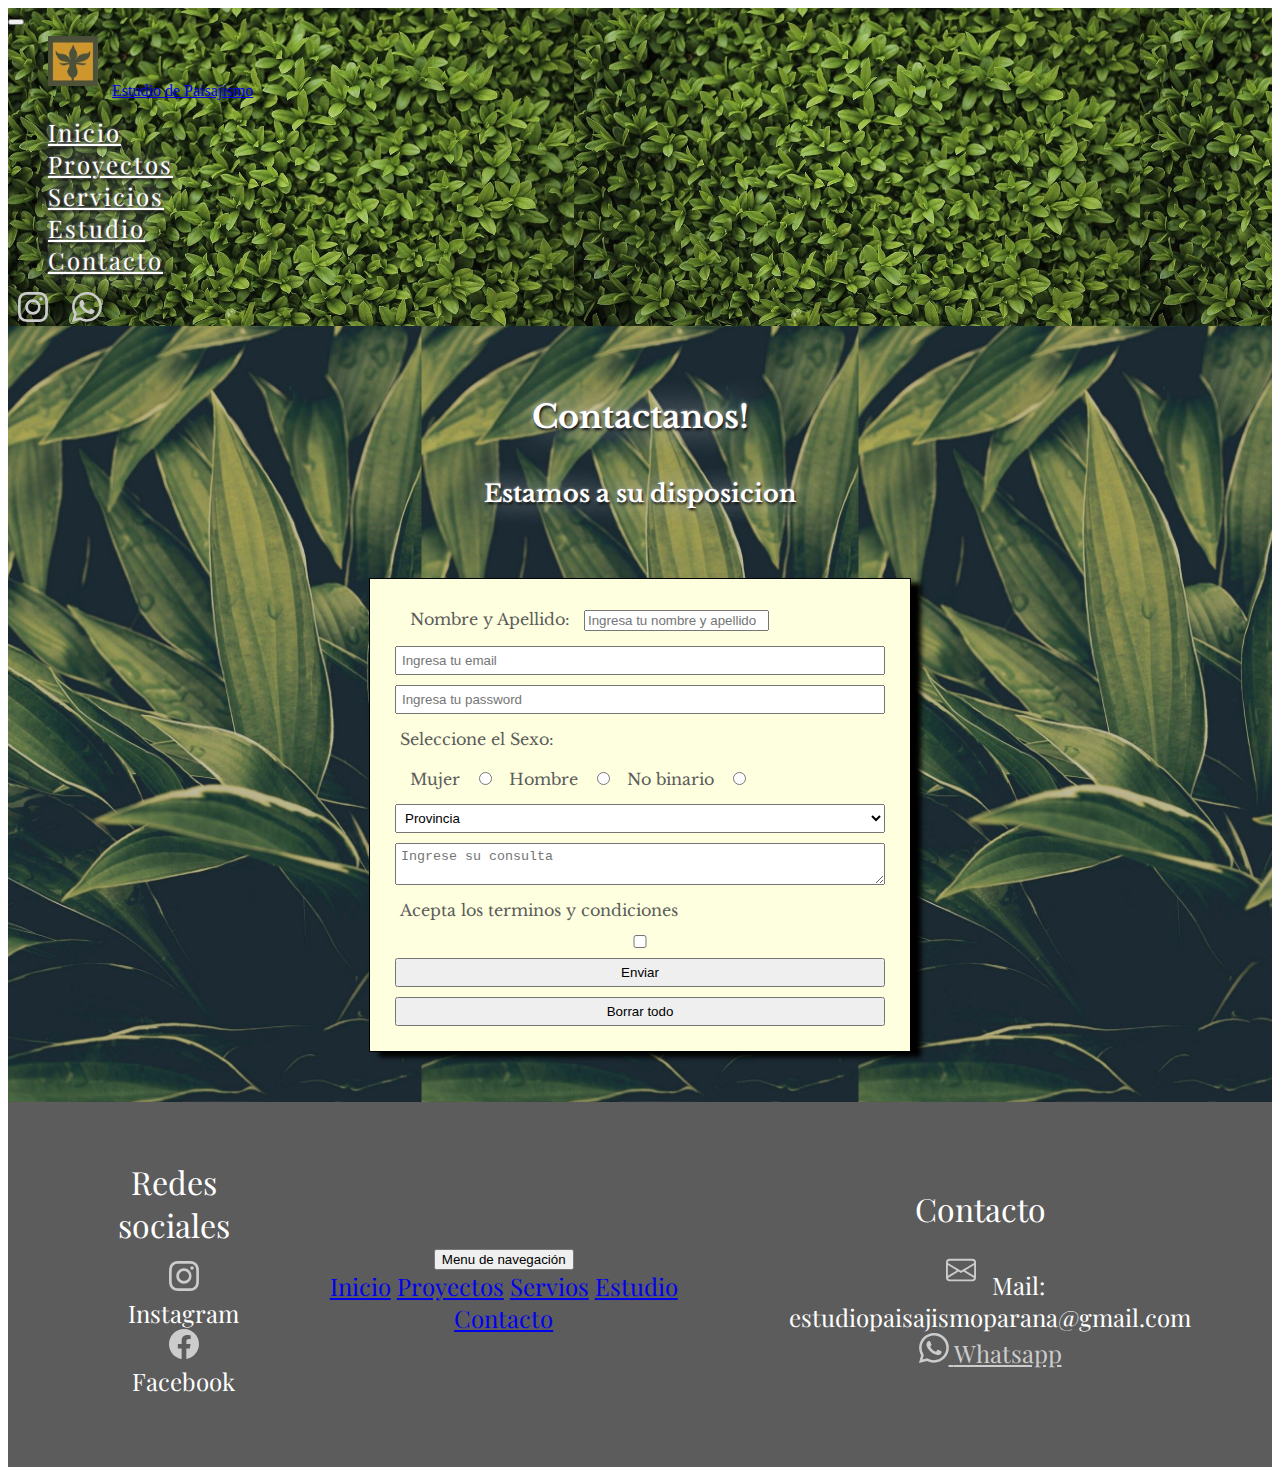
==== Pages/contacto.html @ d5d55189 "Detalles" ====
<!DOCTYPE html>
<html>
  <head>
     <!-- Required meta tags -->
      <meta charset="utf-8">
      <meta name="viewport" content="width=device-width, initial-scale=1, shrink-to-fit=no">
        <title>Estudio de Paisajismo</title>
		<link rel="shortcut icon" href="../img/favicon.ico" type="image/x-icon">
		<link rel="icon" href="../img/favicon.ico" type="image/x-icon">
		<!-- Bootstrap CSS -->
      <link href="https://cdn.jsdelivr.net/npm/bootstrap@5.0.1/dist/css/bootstrap.min.css" rel="stylesheet" integrity="sha384-+0n0xVW2eSR5OomGNYDnhzAbDsOXxcvSN1TPprVMTNDbiYZCxYbOOl7+AMvyTG2x" crossorigin="anonymous">
      <link rel="stylesheet" type="text/css" href="../scss/style.css">
      <link rel="preconnect" href="https://fonts.gstatic.com">
      <link href="https://fonts.googleapis.com/css2?family=Libre+Baskerville&family=Merriweather:wght@300&family=Playfair+Display&display=swap" rel="stylesheet">
      <link href="https://fonts.googleapis.com/css2?family=Playfair+Display:ital@1&display=swap" rel="stylesheet">
      <link href="https://fonts.googleapis.com/css2?family=Bitter:wght@300&display=swap" rel="stylesheet">
  </head>
  <body>
	<div class="conteiner-fluid px-0 alma">
		<div class="d-flex flex-wrap">
			<div class="col-12">
				<nav class="navbar navbar-expand-lg navbar-dark bg-light" id="navbar">
					<button class="navbar-toggler" type="button" data-bs-toggle="collapse" data-bs-target="#navbarTogglerDemo01" aria-controls="navbarTogglerDemo01" aria-expanded="false" aria-label="Toggle navigation">
					<span class="navbar-toggler-icon"></span>
					</button>
					<div class="collapse navbar-collapse" id="navbarTogglerDemo01">
						<a href="../index.html"><img src="../img/logos2.jpg" width="50" height="50" alt="" loading="lazy" alt="Logo" id="logo"></a>
						<a class="navbar-brand" href="../index.html" id="letra" >Estudio de Paisajismo</a>
						<ul class="navbar-nav mx-md-auto">
						<li class="nav-item active">
							<a class="nav-link letras" href="../index.html">Inicio <span class="sr-only"></span></a>
						</li>
						<li class="nav-item">
							<a class="nav-link letras" href="proyectos.html">Proyectos</a>
						</li>
						<li class="nav-item">
							<a class="nav-link letras" href="servicios.html">Servicios</a>
						</li>
						<li class="nav-item">
							<a class="nav-link letras" href="estudio.html">Estudio</a>
						</li>
						<li class="nav-item">
							<a class="nav-link letras" href="contacto.html">Contacto</a>
						</li>
						</ul>
						<a href="https://www.instagram.com/estudio_de_paisajismo/" class="ico">
							<svg xmlns="http://www.w3.org/2000/svg" width="30" height="30" fill="currentColor" class="bi bi-instagram" viewBox="0 0 16 16">
							<path d="M8 0C5.829 0 5.556.01 4.703.048 3.85.088 3.269.222 2.76.42a3.917 3.917 0 0 0-1.417.923A3.927 3.927 0 0 0 .42 2.76C.222 3.268.087 3.85.048 4.7.01 5.555 0 5.827 0 8.001c0 2.172.01 2.444.048 3.297.04.852.174 1.433.372 1.942.205.526.478.972.923 1.417.444.445.89.719 1.416.923.51.198 1.09.333 1.942.372C5.555 15.99 5.827 16 8 16s2.444-.01 3.298-.048c.851-.04 1.434-.174 1.943-.372a3.916 3.916 0 0 0 1.416-.923c.445-.445.718-.891.923-1.417.197-.509.332-1.09.372-1.942C15.99 10.445 16 10.173 16 8s-.01-2.445-.048-3.299c-.04-.851-.175-1.433-.372-1.941a3.926 3.926 0 0 0-.923-1.417A3.911 3.911 0 0 0 13.24.42c-.51-.198-1.092-.333-1.943-.372C10.443.01 10.172 0 7.998 0h.003zm-.717 1.442h.718c2.136 0 2.389.007 3.232.046.78.035 1.204.166 1.486.275.373.145.64.319.92.599.28.28.453.546.598.92.11.281.24.705.275 1.485.039.843.047 1.096.047 3.231s-.008 2.389-.047 3.232c-.035.78-.166 1.203-.275 1.485a2.47 2.47 0 0 1-.599.919c-.28.28-.546.453-.92.598-.28.11-.704.24-1.485.276-.843.038-1.096.047-3.232.047s-2.39-.009-3.233-.047c-.78-.036-1.203-.166-1.485-.276a2.478 2.478 0 0 1-.92-.598 2.48 2.48 0 0 1-.6-.92c-.109-.281-.24-.705-.275-1.485-.038-.843-.046-1.096-.046-3.233 0-2.136.008-2.388.046-3.231.036-.78.166-1.204.276-1.486.145-.373.319-.64.599-.92.28-.28.546-.453.92-.598.282-.11.705-.24 1.485-.276.738-.034 1.024-.044 2.515-.045v.002zm4.988 1.328a.96.96 0 1 0 0 1.92.96.96 0 0 0 0-1.92zm-4.27 1.122a4.109 4.109 0 1 0 0 8.217 4.109 4.109 0 0 0 0-8.217zm0 1.441a2.667 2.667 0 1 1 0 5.334 2.667 2.667 0 0 1 0-5.334z"/>
							</svg></a>
						<a href="https://api.whatsapp.com/send?phone=543434051445" class="ico">
							<svg xmlns="http://www.w3.org/2000/svg" width="30" height="30" fill="currentColor" class="bi bi-whatsapp" viewBox="0 0 16 16">
							<path d="M13.601 2.326A7.854 7.854 0 0 0 7.994 0C3.627 0 .068 3.558.064 7.926c0 1.399.366 2.76 1.057 3.965L0 16l4.204-1.102a7.933 7.933 0 0 0 3.79.965h.004c4.368 0 7.926-3.558 7.93-7.93A7.898 7.898 0 0 0 13.6 2.326zM7.994 14.521a6.573 6.573 0 0 1-3.356-.92l-.24-.144-2.494.654.666-2.433-.156-.251a6.56 6.56 0 0 1-1.007-3.505c0-3.626 2.957-6.584 6.591-6.584a6.56 6.56 0 0 1 4.66 1.931 6.557 6.557 0 0 1 1.928 4.66c-.004 3.639-2.961 6.592-6.592 6.592zm3.615-4.934c-.197-.099-1.17-.578-1.353-.646-.182-.065-.315-.099-.445.099-.133.197-.513.646-.627.775-.114.133-.232.148-.43.05-.197-.1-.836-.308-1.592-.985-.59-.525-.985-1.175-1.103-1.372-.114-.198-.011-.304.088-.403.087-.088.197-.232.296-.346.1-.114.133-.198.198-.33.065-.134.034-.248-.015-.347-.05-.099-.445-1.076-.612-1.47-.16-.389-.323-.335-.445-.34-.114-.007-.247-.007-.38-.007a.729.729 0 0 0-.529.247c-.182.198-.691.677-.691 1.654 0 .977.71 1.916.81 2.049.098.133 1.394 2.132 3.383 2.992.47.205.84.326 1.129.418.475.152.904.129 1.246.08.38-.058 1.171-.48 1.338-.943.164-.464.164-.86.114-.943-.049-.084-.182-.133-.38-.232z"/>
							</svg></a>
					</div>
				</nav>
			</div>
		</div>
	</div>
	<div class="conteiner alma">
		<div class="d-flex flex-wrap">
			<div class="col">
				<section>
					<div class="contact">
						<h1 class="contact__title">Contactanos!</h1>
							<h2 class="contact__title">Estamos a su disposicion</h2>
							<div class="contact__cuadro">
								<form method="POST" class="contact__formulario">
									<div class="contac__formulario--space">
										<label class="contact__formulario--position">Nombre y Apellido:</label>
										<input type="text" name="nombre" placeholder="Ingresa tu nombre y apellido">
									</div>
									<input class="contac__formulario--space" type="email" name="email" placeholder="Ingresa tu email">
									<input class="contac__formulario--space" type="password" name="password" placeholder="Ingresa tu password">
									<label class="contact__formulario--position">Seleccione el Sexo:</label>
									<div class="contac__formulario--space">
										<label class="contact__formulario--position">Mujer</label>
										<input type="radio" name="sexo" value="Mujer">
										<label class="contact__formulario--position">Hombre</label>
										<input type="radio" name="sexo" value="Hombre">
										<label class="contact__formulario--position">No binario</label>
										<input type="radio" name="sexo" value="Otre">
									</div>
									<select class="contac__formulario--space">
										<option>Provincia</option>
										<option>Entre Rios</option>
										<option>Santa Fe</option>
										<option>Cordoba</option>
										<option>Buenos Aires</option>
									</select>
									<textarea class="contac__formulario--space" placeholder="Ingrese su consulta"></textarea>
									<label class="contact__formulario--position">Acepta los terminos y condiciones</label>
									<input class="contac__formulario--space" type="checkbox" name="Terminos y condiciones" value="Terminos y condiciones">
									<input class="contac__formulario--space" type="submit" name="sube_form" value="Enviar">
									<input class="contac__formulario--space" type="reset" name="resetear" value="Borrar todo">
								</form>
							</div>
					</div>
						<!-- Pie de pag-->
				</section>
			</div>
		</div>
	</div>
	<div class="conteiner alma">
		<div class="d-flex flex-wrap align-items-end">
			<footer>
			  <div class="footer">
				<div class="footer-columna">
				  <label class="footer-columna-size">Redes sociales</label>
				  <div class="footer-columna">
					<div>
					  <a href="https://www.instagram.com/estudio_de_paisajismo/" class="ico">
					  <svg xmlns="http://www.w3.org/2000/svg" width="30" height="30" fill="currentColor" class="bi bi-instagram" viewBox="0 0 16 16">
						<path d="M8 0C5.829 0 5.556.01 4.703.048 3.85.088 3.269.222 2.76.42a3.917 3.917 0 0 0-1.417.923A3.927 3.927 0 0 0 .42 2.76C.222 3.268.087 3.85.048 4.7.01 5.555 0 5.827 0 8.001c0 2.172.01 2.444.048 3.297.04.852.174 1.433.372 1.942.205.526.478.972.923 1.417.444.445.89.719 1.416.923.51.198 1.09.333 1.942.372C5.555 15.99 5.827 16 8 16s2.444-.01 3.298-.048c.851-.04 1.434-.174 1.943-.372a3.916 3.916 0 0 0 1.416-.923c.445-.445.718-.891.923-1.417.197-.509.332-1.09.372-1.942C15.99 10.445 16 10.173 16 8s-.01-2.445-.048-3.299c-.04-.851-.175-1.433-.372-1.941a3.926 3.926 0 0 0-.923-1.417A3.911 3.911 0 0 0 13.24.42c-.51-.198-1.092-.333-1.943-.372C10.443.01 10.172 0 7.998 0h.003zm-.717 1.442h.718c2.136 0 2.389.007 3.232.046.78.035 1.204.166 1.486.275.373.145.64.319.92.599.28.28.453.546.598.92.11.281.24.705.275 1.485.039.843.047 1.096.047 3.231s-.008 2.389-.047 3.232c-.035.78-.166 1.203-.275 1.485a2.47 2.47 0 0 1-.599.919c-.28.28-.546.453-.92.598-.28.11-.704.24-1.485.276-.843.038-1.096.047-3.232.047s-2.39-.009-3.233-.047c-.78-.036-1.203-.166-1.485-.276a2.478 2.478 0 0 1-.92-.598 2.48 2.48 0 0 1-.6-.92c-.109-.281-.24-.705-.275-1.485-.038-.843-.046-1.096-.046-3.233 0-2.136.008-2.388.046-3.231.036-.78.166-1.204.276-1.486.145-.373.319-.64.599-.92.28-.28.546-.453.92-.598.282-.11.705-.24 1.485-.276.738-.034 1.024-.044 2.515-.045v.002zm4.988 1.328a.96.96 0 1 0 0 1.92.96.96 0 0 0 0-1.92zm-4.27 1.122a4.109 4.109 0 1 0 0 8.217 4.109 4.109 0 0 0 0-8.217zm0 1.441a2.667 2.667 0 1 1 0 5.334 2.667 2.667 0 0 1 0-5.334z"/>
					  </svg></a>
					  <label>Instagram</label>
					</div>
					<div>
					  <a href="https://www.facebook.com/estudio.espacios.verdes" class="ico">
					  <svg xmlns="http://www.w3.org/2000/svg" width="30" height="30" fill="currentColor" class="bi bi-facebook" viewBox="0 0 16 16">
						<path d="M16 8.049c0-4.446-3.582-8.05-8-8.05C3.58 0-.002 3.603-.002 8.05c0 4.017 2.926 7.347 6.75 7.951v-5.625h-2.03V8.05H6.75V6.275c0-2.017 1.195-3.131 3.022-3.131.876 0 1.791.157 1.791.157v1.98h-1.009c-.993 0-1.303.621-1.303 1.258v1.51h2.218l-.354 2.326H9.25V16c3.824-.604 6.75-3.934 6.75-7.951z"/>
					  </svg></a>
					  <label>Facebook</label>
					</div>
				  </div>
				</div>
				<div class="footer-columna">
				  <div class="dropdown">
					<button class="btn btn-secondary dropdown-toggle" type="button" id="dropdownMenuButton" data-toggle="dropdown" aria-haspopup="true" aria-expanded="false">
					  Menu de navegación
					</button>
					<div class="dropdown-menu" aria-labelledby="dropdownMenuButton">
					  <a class="dropdown-item" href="index.html">Inicio</a>
					  <a class="dropdown-item" href="../Pages/proyectos.html">Proyectos</a>
					  <a class="dropdown-item" href="../Pages/servicios.html">Servios</a>
					  <a class="dropdown-item" href="../Pages/estudio.html">Estudio</a>
					  <a class="dropdown-item" href="../Pages/contacto.html">Contacto</a>
					</div>
				  </div>
				</div>
				<div class="footer-columna">
				  <label class="footer-columna-size">Contacto</label>
				  <div class="footer-columna">
					<div> 
					  <svg xmlns="http://www.w3.org/2000/svg" width="30" height="30" fill="currentColor"
					  class="bi bi-envelope ico" viewBox="0 0 16 16">
					  <path
					  d="M0 4a2 2 0 0 1 2-2h12a2 2 0 0 1 2 2v8a2 2 0 0 1-2 2H2a2 2 0 0 1-2-2V4zm2-1a1 1 0 0 0-1 1v.217l7 4.2 7-4.2V4a1 1 0 0 0-1-1H2zm13 2.383l-4.758 2.855L15 11.114v-5.73zm-.034 6.878L9.271 8.82 8 9.583 6.728 8.82l-5.694 3.44A1 1 0 0 0 2 13h12a1 1 0 0 0 .966-.739zM1 11.114l4.758-2.876L1 5.383v5.73z" />
					  </svg>
					  <label>Mail: estudiopaisajismoparana@gmail.com</label>
					</div>
					<div>
					  <a href="https://api.whatsapp.com/send?phone=543434051445" class="ico">
					  <svg xmlns="http://www.w3.org/2000/svg" width="30" height="30" fill="currentColor" class="bi bi-whatsapp" viewBox="0 0 16 16">
						<path d="M13.601 2.326A7.854 7.854 0 0 0 7.994 0C3.627 0 .068 3.558.064 7.926c0 1.399.366 2.76 1.057 3.965L0 16l4.204-1.102a7.933 7.933 0 0 0 3.79.965h.004c4.368 0 7.926-3.558 7.93-7.93A7.898 7.898 0 0 0 13.6 2.326zM7.994 14.521a6.573 6.573 0 0 1-3.356-.92l-.24-.144-2.494.654.666-2.433-.156-.251a6.56 6.56 0 0 1-1.007-3.505c0-3.626 2.957-6.584 6.591-6.584a6.56 6.56 0 0 1 4.66 1.931 6.557 6.557 0 0 1 1.928 4.66c-.004 3.639-2.961 6.592-6.592 6.592zm3.615-4.934c-.197-.099-1.17-.578-1.353-.646-.182-.065-.315-.099-.445.099-.133.197-.513.646-.627.775-.114.133-.232.148-.43.05-.197-.1-.836-.308-1.592-.985-.59-.525-.985-1.175-1.103-1.372-.114-.198-.011-.304.088-.403.087-.088.197-.232.296-.346.1-.114.133-.198.198-.33.065-.134.034-.248-.015-.347-.05-.099-.445-1.076-.612-1.47-.16-.389-.323-.335-.445-.34-.114-.007-.247-.007-.38-.007a.729.729 0 0 0-.529.247c-.182.198-.691.677-.691 1.654 0 .977.71 1.916.81 2.049.098.133 1.394 2.132 3.383 2.992.47.205.84.326 1.129.418.475.152.904.129 1.246.08.38-.058 1.171-.48 1.338-.943.164-.464.164-.86.114-.943-.049-.084-.182-.133-.38-.232z"/>
					  </svg>
					  <label>Whatsapp</label></a>
					</div>
				  </div>
				</div>
			  </div>
			</footer>
		</div>
	</div>
	<script src="https://cdn.jsdelivr.net/npm/@popperjs/core@2.9.2/dist/umd/popper.min.js"
    integrity="sha384-IQsoLXl5PILFhosVNubq5LC7Qb9DXgDA9i+tQ8Zj3iwWAwPtgFTxbJ8NT4GN1R8p"
    crossorigin="anonymous"></script>
  	<script src="https://cdn.jsdelivr.net/npm/bootstrap@5.0.1/dist/js/bootstrap.min.js"
    integrity="sha384-Atwg2Pkwv9vp0ygtn1JAojH0nYbwNJLPhwyoVbhoPwBhjQPR5VtM2+xf0Uwh9KtT"
    crossorigin="anonymous"></script>
</body>
</html>
---- scss/style.css ----
@import url("https://fonts.googleapis.com/css2?family=Playfair+Display:ital,wght@0,600;0,900;1,700&display=swap");
/*Media query*/
@media (max-width: 700px) {
  .alma {
    display: -webkit-box;
    display: -ms-flexbox;
    display: flex;
    -webkit-box-orient: vertical;
    -webkit-box-direction: normal;
        -ms-flex-direction: column;
            flex-direction: column;
  }
  #navbar {
    display: -webkit-box;
    display: -ms-flexbox;
    display: flex;
    -webkit-box-orient: vertical;
    -webkit-box-direction: normal;
        -ms-flex-direction: column;
            flex-direction: column;
  }
  #navbar .navbar-nav {
    display: -webkit-box;
    display: -ms-flexbox;
    display: flex;
    -webkit-box-orient: vertical;
    -webkit-box-direction: normal;
        -ms-flex-direction: column;
            flex-direction: column;
    -webkit-box-align: center;
        -ms-flex-align: center;
            align-items: center;
  }
  #navbar .navbar-collapse a {
    display: -webkit-box;
    display: -ms-flexbox;
    display: flex;
    -webkit-box-orient: vertical;
    -webkit-box-direction: normal;
        -ms-flex-direction: column;
            flex-direction: column;
    -webkit-box-align: center;
        -ms-flex-align: center;
            align-items: center;
  }
  #navbar .navbar-collapse a img {
    margin-left: 0;
    margin-top: 10px;
  }
  .body {
    display: -webkit-box;
    display: -ms-flexbox;
    display: flex;
    -webkit-box-orient: horizontal;
    -webkit-box-direction: normal;
        -ms-flex-direction: row;
            flex-direction: row;
    background-image: url(../img/fondo.jpg);
  }
  .tresColumnas {
    display: -webkit-box;
    display: -ms-flexbox;
    display: flex;
    -webkit-box-orient: vertical;
    -webkit-box-direction: normal;
        -ms-flex-direction: column;
            flex-direction: column;
    background-color: #97b557;
  }
  .footer {
    display: -webkit-box;
    display: -ms-flexbox;
    display: flex;
    -webkit-box-orient: vertical;
    -webkit-box-direction: normal;
        -ms-flex-direction: column;
            flex-direction: column;
    -webkit-box-align: center;
        -ms-flex-align: center;
            align-items: center;
    background-color: #132408;
    background-image: none;
  }
  .footer-columna {
    display: -webkit-box;
    display: -ms-flexbox;
    display: flex;
    -webkit-box-orient: vertical;
    -webkit-box-direction: normal;
        -ms-flex-direction: column;
            flex-direction: column;
  }
  .footer-columna h4 {
    font-size: 1.5rem;
  }
  .footer-columna label {
    font-size: 1rem;
  }
  .footer-columna li {
    font-size: 1rem;
  }
  .footer-columna:hover {
    color: #ccc;
  }
  .foot {
    display: -webkit-box;
    display: -ms-flexbox;
    display: flex;
    -webkit-box-orient: vertical;
    -webkit-box-direction: normal;
        -ms-flex-direction: column;
            flex-direction: column;
    -ms-flex-pack: distribute;
        justify-content: space-around;
    -webkit-box-align: center;
        -ms-flex-align: center;
            align-items: center;
  }
  .obras {
    display: -webkit-box;
    display: -ms-flexbox;
    display: flex;
    -webkit-box-orient: vertical;
    -webkit-box-direction: normal;
        -ms-flex-direction: column;
            flex-direction: column;
  }
  .obras .foto img {
    width: 100%;
  }
  .servicios {
    display: -webkit-box;
    display: -ms-flexbox;
    display: flex;
    -webkit-box-orient: vertical;
    -webkit-box-direction: normal;
        -ms-flex-direction: column;
            flex-direction: column;
    text-align: center;
  }
  .servicios__metodologia {
    display: -webkit-box;
    display: -ms-flexbox;
    display: flex;
    -webkit-box-orient: vertical;
    -webkit-box-direction: normal;
        -ms-flex-direction: column;
            flex-direction: column;
    background-color: #ddffbc;
  }
  .carrusel {
    display: -webkit-box;
    display: -ms-flexbox;
    display: flex;
    -webkit-box-orient: vertical;
    -webkit-box-direction: normal;
        -ms-flex-direction: column;
            flex-direction: column;
    -webkit-box-align: center;
        -ms-flex-align: center;
            align-items: center;
  }
  .carousel-item {
    width: auto;
  }
  .nosotros {
    display: -webkit-box;
    display: -ms-flexbox;
    display: flex;
    -webkit-box-orient: vertical;
    -webkit-box-direction: normal;
        -ms-flex-direction: column;
            flex-direction: column;
  }
  .nosotros__idiologia {
    display: -webkit-box;
    display: -ms-flexbox;
    display: flex;
    -webkit-box-orient: vertical;
    -webkit-box-direction: normal;
        -ms-flex-direction: column;
            flex-direction: column;
  }
}

@media (max-width: 768px) {
  .alma {
    display: -webkit-box;
    display: -ms-flexbox;
    display: flex;
    -webkit-box-orient: vertical;
    -webkit-box-direction: normal;
        -ms-flex-direction: column;
            flex-direction: column;
  }
  #navbar {
    display: -webkit-box;
    display: -ms-flexbox;
    display: flex;
    -webkit-box-orient: vertical;
    -webkit-box-direction: normal;
        -ms-flex-direction: column;
            flex-direction: column;
  }
  #navbar .navbar-nav {
    display: -webkit-box;
    display: -ms-flexbox;
    display: flex;
    -webkit-box-orient: vertical;
    -webkit-box-direction: normal;
        -ms-flex-direction: column;
            flex-direction: column;
    -webkit-box-align: center;
        -ms-flex-align: center;
            align-items: center;
  }
  #navbar .navbar-collapse a {
    display: -webkit-box;
    display: -ms-flexbox;
    display: flex;
    -webkit-box-orient: vertical;
    -webkit-box-direction: normal;
        -ms-flex-direction: column;
            flex-direction: column;
    -webkit-box-align: center;
        -ms-flex-align: center;
            align-items: center;
  }
  #navbar .navbar-collapse a img {
    margin-left: 0;
    margin-top: 10px;
  }
  .body {
    display: -webkit-box;
    display: -ms-flexbox;
    display: flex;
    -webkit-box-orient: horizontal;
    -webkit-box-direction: normal;
        -ms-flex-direction: row;
            flex-direction: row;
    background-image: url(../img/fondo.jpg);
  }
  .tresColumnas {
    display: -webkit-box;
    display: -ms-flexbox;
    display: flex;
    -webkit-box-orient: vertical;
    -webkit-box-direction: normal;
        -ms-flex-direction: column;
            flex-direction: column;
    background-color: #97b557;
  }
  .footer {
    display: -webkit-box;
    display: -ms-flexbox;
    display: flex;
    -webkit-box-orient: vertical;
    -webkit-box-direction: normal;
        -ms-flex-direction: column;
            flex-direction: column;
    -webkit-box-align: center;
        -ms-flex-align: center;
            align-items: center;
    background-image: url(../img/fondo.jpg);
    background-size: auto;
  }
  .footer-columna {
    display: -webkit-box;
    display: -ms-flexbox;
    display: flex;
    -webkit-box-orient: vertical;
    -webkit-box-direction: normal;
        -ms-flex-direction: column;
            flex-direction: column;
  }
  .footer-columna h4 {
    font-size: 1.5rem;
  }
  .footer-columna label {
    font-size: 1rem;
  }
  .footer-columna li {
    font-size: 1rem;
  }
  .footer-columna:hover {
    color: #ccc;
  }
  .foot {
    display: -webkit-box;
    display: -ms-flexbox;
    display: flex;
    -webkit-box-orient: vertical;
    -webkit-box-direction: normal;
        -ms-flex-direction: column;
            flex-direction: column;
    -ms-flex-pack: distribute;
        justify-content: space-around;
    -webkit-box-align: center;
        -ms-flex-align: center;
            align-items: center;
  }
  .obras {
    display: -webkit-box;
    display: -ms-flexbox;
    display: flex;
    -webkit-box-orient: vertical;
    -webkit-box-direction: normal;
        -ms-flex-direction: column;
            flex-direction: column;
  }
  .obras .foto img {
    width: 100%;
  }
  .servicios {
    display: -webkit-box;
    display: -ms-flexbox;
    display: flex;
    -webkit-box-orient: vertical;
    -webkit-box-direction: normal;
        -ms-flex-direction: column;
            flex-direction: column;
    text-align: center;
  }
  .servicios__metodologia {
    display: -webkit-box;
    display: -ms-flexbox;
    display: flex;
    -webkit-box-orient: vertical;
    -webkit-box-direction: normal;
        -ms-flex-direction: column;
            flex-direction: column;
    background-color: #ddffbc;
  }
  .carrusel {
    display: -webkit-box;
    display: -ms-flexbox;
    display: flex;
    -webkit-box-orient: vertical;
    -webkit-box-direction: normal;
        -ms-flex-direction: column;
            flex-direction: column;
    -webkit-box-align: center;
        -ms-flex-align: center;
            align-items: center;
  }
  .carousel-item {
    width: auto;
  }
  .nosotros {
    display: -webkit-box;
    display: -ms-flexbox;
    display: flex;
    -webkit-box-orient: vertical;
    -webkit-box-direction: normal;
        -ms-flex-direction: column;
            flex-direction: column;
  }
  .nosotros__idiologia {
    display: -webkit-box;
    display: -ms-flexbox;
    display: flex;
    -webkit-box-orient: vertical;
    -webkit-box-direction: normal;
        -ms-flex-direction: column;
            flex-direction: column;
  }
}

@media (max-width: 1050px) {
  .alma {
    display: -webkit-box;
    display: -ms-flexbox;
    display: flex;
    -webkit-box-orient: vertical;
    -webkit-box-direction: normal;
        -ms-flex-direction: column;
            flex-direction: column;
  }
  #navbar {
    display: -webkit-box;
    display: -ms-flexbox;
    display: flex;
    -webkit-box-orient: vertical;
    -webkit-box-direction: normal;
        -ms-flex-direction: column;
            flex-direction: column;
  }
  #navbar .navbar-nav {
    display: -webkit-box;
    display: -ms-flexbox;
    display: flex;
    -webkit-box-orient: vertical;
    -webkit-box-direction: normal;
        -ms-flex-direction: column;
            flex-direction: column;
    -webkit-box-align: center;
        -ms-flex-align: center;
            align-items: center;
  }
  #navbar .navbar-collapse a {
    display: -webkit-box;
    display: -ms-flexbox;
    display: flex;
    -webkit-box-orient: vertical;
    -webkit-box-direction: normal;
        -ms-flex-direction: column;
            flex-direction: column;
    -webkit-box-align: center;
        -ms-flex-align: center;
            align-items: center;
  }
  #navbar .navbar-collapse a img {
    margin-left: 0;
    margin-top: 10px;
  }
  .body {
    display: -webkit-box;
    display: -ms-flexbox;
    display: flex;
    -webkit-box-orient: horizontal;
    -webkit-box-direction: normal;
        -ms-flex-direction: row;
            flex-direction: row;
    background-image: url(../img/fondo.jpg);
  }
  .tresColumnas {
    display: -webkit-box;
    display: -ms-flexbox;
    display: flex;
    -webkit-box-orient: vertical;
    -webkit-box-direction: normal;
        -ms-flex-direction: column;
            flex-direction: column;
    background-color: #97b557;
  }
  .footer {
    display: -webkit-box;
    display: -ms-flexbox;
    display: flex;
    -webkit-box-orient: vertical;
    -webkit-box-direction: normal;
        -ms-flex-direction: column;
            flex-direction: column;
    -webkit-box-align: center;
        -ms-flex-align: center;
            align-items: center;
    background-image: url(../img/fondo.jpg);
  }
  .footer-columna {
    display: -webkit-box;
    display: -ms-flexbox;
    display: flex;
    -webkit-box-orient: vertical;
    -webkit-box-direction: normal;
        -ms-flex-direction: column;
            flex-direction: column;
  }
  .footer-columna h4 {
    font-size: 1.5rem;
  }
  .footer-columna label {
    font-size: 1rem;
  }
  .footer-columna li {
    font-size: 1rem;
  }
  .footer-columna:hover {
    color: #ccc;
  }
  .foot {
    display: -webkit-box;
    display: -ms-flexbox;
    display: flex;
    -webkit-box-orient: vertical;
    -webkit-box-direction: normal;
        -ms-flex-direction: column;
            flex-direction: column;
    -ms-flex-pack: distribute;
        justify-content: space-around;
    -webkit-box-align: center;
        -ms-flex-align: center;
            align-items: center;
  }
  .obras {
    display: -webkit-box;
    display: -ms-flexbox;
    display: flex;
    -webkit-box-orient: vertical;
    -webkit-box-direction: normal;
        -ms-flex-direction: column;
            flex-direction: column;
  }
  .obras .foto img {
    width: 100%;
  }
  .servicios {
    display: -webkit-box;
    display: -ms-flexbox;
    display: flex;
    -webkit-box-orient: vertical;
    -webkit-box-direction: normal;
        -ms-flex-direction: column;
            flex-direction: column;
    text-align: center;
  }
  .servicios__metodologia {
    display: -webkit-box;
    display: -ms-flexbox;
    display: flex;
    -webkit-box-orient: vertical;
    -webkit-box-direction: normal;
        -ms-flex-direction: column;
            flex-direction: column;
    background-color: #ddffbc;
  }
  .servicio__metodologia--color {
    width: 100%;
  }
  .carrusel {
    display: none;
  }
  .contact {
    display: -webkit-box;
    display: -ms-flexbox;
    display: flex;
    -webkit-box-orient: vertical;
    -webkit-box-direction: normal;
        -ms-flex-direction: column;
            flex-direction: column;
    margin: 5px;
  }
  .nosotros {
    display: -webkit-box;
    display: -ms-flexbox;
    display: flex;
    -webkit-box-orient: vertical;
    -webkit-box-direction: normal;
        -ms-flex-direction: column;
            flex-direction: column;
  }
  .nosotros__idiologia {
    display: -webkit-box;
    display: -ms-flexbox;
    display: flex;
    -webkit-box-orient: vertical;
    -webkit-box-direction: normal;
        -ms-flex-direction: column;
            flex-direction: column;
  }
}

/* ----------------------------------------------
 * Generated by Animista on 2021-7-6 13:14:2
 * Licensed under FreeBSD License.
 * See http://animista.net/license for more info. 
 * w: http://animista.net, t: @cssanimista
 * ---------------------------------------------- */
/**
 * ----------------------------------------
 * animation slide-in-tl
 * ----------------------------------------
 */
@-webkit-keyframes slide-in-tl {
  0% {
    -webkit-transform: translateY(-1000px) translateX(-1000px);
    transform: translateY(-1000px) translateX(-1000px);
    opacity: 0;
  }
  100% {
    -webkit-transform: translateY(0) translateX(0);
    transform: translateY(0) translateX(0);
    opacity: 1;
  }
}

@keyframes slide-in-tl {
  0% {
    -webkit-transform: translateY(-1000px) translateX(-1000px);
    transform: translateY(-1000px) translateX(-1000px);
    opacity: 0;
  }
  100% {
    -webkit-transform: translateY(0) translateX(0);
    transform: translateY(0) translateX(0);
    opacity: 1;
  }
}

.alma {
  background-color: #94a366;
}

#name {
  font-family: "Playfair Display", serif;
  text-shadow: 1px 2px 3px black, 0 0 1em #CCD1D1, 0 0 0.1em #CCD1D1;
  color: #D7DBDD;
  font-size: 2.5rem;
  letter-spacing: 2px;
}

.letras {
  font-family: "Playfair Display", serif;
  letter-spacing: 2px;
  text-shadow: 1px 2px 3px black, 0 0 1em #CCD1D1, 0 0 0.1em #CCD1D1;
  color: #fff;
  font-size: 1.5rem;
}

.letras:hover {
  color: #E5E8E8;
}

#navbar {
  background-image: url("../img/fondo.jpg");
  background-size: contain;
}

#logo {
  margin: 10px;
  margin-left: 40px;
}

.ico {
  color: #ccc;
  padding: 5px;
  margin: 5px;
}

.ico:hover {
  color: #ccc;
}

.icons {
  display: -webkit-box;
  display: -ms-flexbox;
  display: flex;
  -webkit-box-orient: horizontal;
  -webkit-box-direction: normal;
      -ms-flex-direction: row;
          flex-direction: row;
  -webkit-box-pack: center;
      -ms-flex-pack: center;
          justify-content: center;
}

.footer {
  background-color: #5c5c5c;
  padding: 40px;
  background-size: contain;
  background-position: 50% bottom;
  color: #fff;
  display: -webkit-box;
  display: -ms-flexbox;
  display: flex;
  -webkit-box-orient: horizontal;
  -webkit-box-direction: normal;
      -ms-flex-direction: row;
          flex-direction: row;
  -ms-flex-pack: distribute;
      justify-content: space-around;
  -webkit-box-align: center;
      -ms-flex-align: center;
          align-items: center;
  font-size: 1.5rem;
  font-family: "Playfair Display", serif;
  border-top: #5c5c5c solid;
}

.footer-columna {
  margin-left: 20px;
  padding: 15px;
  text-align: center;
}

.footer-columna-size {
  font-size: 2rem;
}

/*Modificaciones index*/
.fotoFondo {
  background-image: url(../img/proyecto25.jpg);
  background-size: cover;
  background-repeat: no-repeat;
  background-position: center;
  width: auto;
  display: block;
  font-size: 2rem;
  font-family: "Libre Baskerville", serif;
  padding-top: 500px;
  padding-bottom: 20px;
  display: -webkit-box;
  display: -ms-flexbox;
  display: flex;
  -webkit-box-orient: vertical;
  -webkit-box-direction: normal;
      -ms-flex-direction: column;
          flex-direction: column;
  -webkit-box-align: center;
      -ms-flex-align: center;
          align-items: center;
}

.fotoFondo label {
  margin-top: 200px;
  margin-bottom: 50px;
  padding: 10px;
  font-family: "Libre Baskerville", serif;
  font-size: 3rem;
  color: #5c5c5c;
  background-color: #fff;
  opacity: 0.6;
  -webkit-animation-duration: 2s;
          animation-duration: 2s;
  -webkit-animation-name: aparecer;
          animation-name: aparecer;
}

.fotoFondo button {
  color: #5c5c5c;
  opacity: 0.6;
}

.fotoFondo button:hover {
  color: #000;
  background-color: #fff;
  opacity: 1;
}

@-webkit-keyframes aparecer {
  0% {
    opacity: 0;
  }
  100% {
    opacity: 1;
  }
}

@keyframes aparecer {
  0% {
    opacity: 0;
  }
  100% {
    opacity: 1;
  }
}

.title {
  margin: 20px;
  text-align: center;
  font-family: "Libre Baskerville", serif;
  color: #5c5c5c;
  text-shadow: 1px 1px 2px black;
}

.slide-in-tl-1 {
  -webkit-animation: slide-in-tl 0.5s cubic-bezier(0.25, 0.46, 0.45, 0.94) 0.5s both;
  animation: slide-in-tl 0.5s cubic-bezier(0.25, 0.46, 0.45, 0.94) 0.5s both;
}

.slide-in-tl-2 {
  -webkit-animation: slide-in-tl 0.5s cubic-bezier(0.25, 0.46, 0.45, 0.94) 1s both;
  animation: slide-in-tl 0.5s cubic-bezier(0.25, 0.46, 0.45, 0.94) 1s both;
}

.slide-in-tl {
  -webkit-animation: slide-in-tl 0.5s cubic-bezier(0.25, 0.46, 0.45, 0.94) 1.5s both;
  animation: slide-in-tl 0.5s cubic-bezier(0.25, 0.46, 0.45, 0.94) 1.5s both;
}

.torso label {
  padding-top: 15px;
  padding-left: 10px;
  padding-bottom: 10px;
  font-family: "Libre Baskerville", serif;
  color: #5c5c5c;
  font-size: 1.5rem;
  text-shadow: 1px 1px 2px black;
}

.carteles {
  display: -webkit-box;
  display: -ms-flexbox;
  display: flex;
  -webkit-box-orient: horizontal;
  -webkit-box-direction: normal;
      -ms-flex-direction: row;
          flex-direction: row;
  max-width: -webkit-fit-content;
  max-width: -moz-fit-content;
  max-width: fit-content;
}

.tresColumnas {
  font-family: "Bitter", serif;
  display: -webkit-box;
  display: -ms-flexbox;
  display: flex;
  -webkit-box-orient: horizontal;
  -webkit-box-direction: normal;
      -ms-flex-direction: row;
          flex-direction: row;
  margin-top: 50px;
}

.columna {
  margin-left: 20px;
  margin-right: 40px;
  padding: 15px;
  text-align: center;
  background-color: #fff;
  -webkit-box-shadow: 10px 5px 5px 5px black;
          box-shadow: 10px 5px 5px 5px black;
  border: solid #5c5c5c 10px;
}

.final {
  font-family: "Libre Baskerville", serif;
  color: #5c5c5c;
  margin-top: 30px;
  text-shadow: 1px 1px 2px black;
  display: -webkit-box;
  display: -ms-flexbox;
  display: flex;
  -webkit-box-orient: vertical;
  -webkit-box-direction: normal;
      -ms-flex-direction: column;
          flex-direction: column;
  -webkit-box-pack: justify;
      -ms-flex-pack: justify;
          justify-content: space-between;
  -webkit-box-align: center;
      -ms-flex-align: center;
          align-items: center;
  margin-left: 25px;
  margin-right: 25px;
  margin-bottom: 25px;
}

.final p {
  text-shadow: none;
  text-align: center;
  color: #5c5c5c;
}

/*proyect*/
.frase {
  font-family: "Libre Baskerville", serif;
  padding: 50px;
  font-family: "Libre Baskerville", serif;
  letter-spacing: 5px;
  color: #ccc;
  text-shadow: 1px 1px 2px black;
}

.frase h3 {
  text-align: center;
}

.obras {
  padding: 30px;
  display: -webkit-box;
  display: -ms-flexbox;
  display: flex;
  -webkit-box-orient: horizontal;
  -webkit-box-direction: normal;
      -ms-flex-direction: row;
          flex-direction: row;
  -webkit-box-pack: justify;
      -ms-flex-pack: justify;
          justify-content: space-between;
  -ms-flex-wrap: wrap;
      flex-wrap: wrap;
  -webkit-box-align: center;
      -ms-flex-align: center;
          align-items: center;
}

.obras .foto {
  margin: 5px;
  border: solid #5c5c5c;
}

.obras img {
  width: 250px;
  height: 250px;
}

/*Servicios*/
.servicios {
  display: -webkit-box;
  display: -ms-flexbox;
  display: flex;
  -webkit-box-orient: vertical;
  -webkit-box-direction: normal;
      -ms-flex-direction: column;
          flex-direction: column;
}

.servicios__titulo {
  padding: 10px;
  margin-left: 25px;
  margin-top: 50px;
  font-family: "Libre Baskerville", serif;
  font-size: 2.5rem;
  text-align: center;
  color: #5c5c5c;
  text-shadow: 1px 1px 1px black;
}

.servicios__metodologia {
  font-family: "Bitter", serif;
  margin-top: 30px;
  display: -webkit-box;
  display: -ms-flexbox;
  display: flex;
  -webkit-box-orient: horizontal;
  -webkit-box-direction: normal;
      -ms-flex-direction: row;
          flex-direction: row;
  text-align: center;
  -ms-flex-pack: distribute;
      justify-content: space-around;
  -webkit-box-align: center;
      -ms-flex-align: center;
          align-items: center;
}

.servicio__metodologia--color {
  padding: 10px;
  margin: 25px;
  text-align: center;
  background-color: #fff;
  -webkit-box-shadow: 5px 3px 3px #000;
          box-shadow: 5px 3px 3px #000;
  border: solid #5c5c5c 5px;
}

.carrusel {
  display: -webkit-box;
  display: -ms-flexbox;
  display: flex;
  -webkit-box-orient: vertical;
  -webkit-box-direction: normal;
      -ms-flex-direction: column;
          flex-direction: column;
  -webkit-box-align: center;
      -ms-flex-align: center;
          align-items: center;
  padding: 10px;
}

/*Contacto*/
.contact {
  display: -webkit-box;
  display: -ms-flexbox;
  display: flex;
  -webkit-box-orient: vertical;
  -webkit-box-direction: normal;
      -ms-flex-direction: column;
          flex-direction: column;
  -webkit-box-align: center;
      -ms-flex-align: center;
          align-items: center;
  background-image: url(../img/fondo2.jpg);
  background-size: contain;
  background-position: center;
  padding-top: 50px;
}

.contact__title {
  color: #fff;
  font-family: "Libre Baskerville", serif;
  text-shadow: 1px 2px 3px black, 0 0 1em #CCD1D1, 0 0 0.1em #CCD1D1;
}

.contact__cuadro {
  color: #5c5c5c;
  margin: 50px;
  padding: 20px;
  background-color: #feffde;
  border: solid black 1px;
  -webkit-box-shadow: 10px 5px 5px black;
          box-shadow: 10px 5px 5px black;
}

.contact__formulario {
  display: -webkit-box;
  display: -ms-flexbox;
  display: flex;
  -webkit-box-orient: vertical;
  -webkit-box-direction: normal;
      -ms-flex-direction: column;
          flex-direction: column;
  width: 500px;
}

.contac__formulario--space {
  padding: 5px;
  margin: 5px;
}

.contact__formulario--position {
  font-family: "Libre Baskerville", serif;
  margin: 5px;
  padding: 5px;
}

/*----Estudio-----*/
.nosotros {
  display: -webkit-box;
  display: -ms-flexbox;
  display: flex;
  -webkit-box-orient: vertical;
  -webkit-box-direction: normal;
      -ms-flex-direction: column;
          flex-direction: column;
  margin: 50px;
  font-family: "Libre Baskerville", serif;
}

.nosotros__main {
  /*background-color: #feffde;*/
  padding: 5px;
}

.nosotros__main h2 {
  font-family: "Libre Baskerville", serif;
  font-size: 2.5rem;
  text-align: center;
  color: #5c5c5c;
  text-shadow: 1px 1px 1px black;
}

.nosotros__main p {
  color: #5c5c5c;
  font-size: 1rem;
  font-family: "Libre Baskerville", serif;
  text-align: justify;
}

.nosotros__idiologia {
  display: -webkit-box;
  display: -ms-flexbox;
  display: flex;
  -webkit-box-orient: horizontal;
  -webkit-box-direction: normal;
      -ms-flex-direction: row;
          flex-direction: row;
  text-align: center;
}

.nosotros__idiologia--tipo {
  border: solid #feffde 5px;
  margin: 20px;
  padding: 10px;
  background-color: #ddffbc;
  font-family: "Bitter", serif;
  text-align: center;
  background-color: #fff;
  -webkit-box-shadow: 10px 5px 5px 5px black;
          box-shadow: 10px 5px 5px 5px black;
  border: solid #5c5c5c 10px;
}

/*Media query*/
@media (max-width: 576px) {
  .alma {
    display: -webkit-box;
    display: -ms-flexbox;
    display: flex;
    -webkit-box-orient: vertical;
    -webkit-box-direction: normal;
        -ms-flex-direction: column;
            flex-direction: column;
  }
  #navbar {
    display: -webkit-box;
    display: -ms-flexbox;
    display: flex;
    -webkit-box-orient: vertical;
    -webkit-box-direction: normal;
        -ms-flex-direction: column;
            flex-direction: column;
  }
  #navbar .navbar-nav {
    display: -webkit-box;
    display: -ms-flexbox;
    display: flex;
    -webkit-box-orient: vertical;
    -webkit-box-direction: normal;
        -ms-flex-direction: column;
            flex-direction: column;
    -webkit-box-align: center;
        -ms-flex-align: center;
            align-items: center;
    color: #fff;
  }
  #navbar .navbar-collapse a {
    display: -webkit-box;
    display: -ms-flexbox;
    display: flex;
    -webkit-box-orient: vertical;
    -webkit-box-direction: normal;
        -ms-flex-direction: column;
            flex-direction: column;
    -webkit-box-align: center;
        -ms-flex-align: center;
            align-items: center;
  }
  #navbar .navbar-collapse a img {
    margin-left: 0;
    margin-top: 10px;
  }
  .class {
    display: block;
  }
  .fotoFondo {
    text-align: center;
  }
  .slide-in-tl {
    -webkit-animation: none;
            animation: none;
  }
  .slide-in-tl-1 {
    -webkit-animation: none;
            animation: none;
  }
  .slide-in-tl-2 {
    -webkit-animation: none;
            animation: none;
  }
  .columna {
    -webkit-box-shadow: none;
            box-shadow: none;
  }
  .footer {
    display: -webkit-box;
    display: -ms-flexbox;
    display: flex;
    -webkit-box-orient: vertical;
    -webkit-box-direction: normal;
        -ms-flex-direction: column;
            flex-direction: column;
    -webkit-box-align: center;
        -ms-flex-align: center;
            align-items: center;
    background-color: #5c5c5c;
    background-image: none;
  }
  .footer-columna {
    display: -webkit-box;
    display: -ms-flexbox;
    display: flex;
    -webkit-box-orient: vertical;
    -webkit-box-direction: normal;
        -ms-flex-direction: column;
            flex-direction: column;
  }
  .footer-columna h4 {
    font-size: 1.5rem;
  }
  .footer-columna label {
    font-size: 1rem;
  }
  .footer-columna:hover {
    color: #ccc;
  }
  .foot {
    display: -webkit-box;
    display: -ms-flexbox;
    display: flex;
    -webkit-box-orient: vertical;
    -webkit-box-direction: normal;
        -ms-flex-direction: column;
            flex-direction: column;
    -ms-flex-pack: distribute;
        justify-content: space-around;
    -webkit-box-align: center;
        -ms-flex-align: center;
            align-items: center;
  }
  /*Proyectos*/
  .obras {
    display: -webkit-box;
    display: -ms-flexbox;
    display: flex;
    -webkit-box-orient: vertical;
    -webkit-box-direction: normal;
        -ms-flex-direction: column;
            flex-direction: column;
  }
  .obras .foto img {
    width: auto;
  }
  /*Servicios*/
  .servicios {
    background-color: #94a366;
    display: -webkit-box;
    display: -ms-flexbox;
    display: flex;
    -webkit-box-orient: vertical;
    -webkit-box-direction: normal;
        -ms-flex-direction: column;
            flex-direction: column;
    text-align: center;
  }
  .servicios__metodologia {
    display: -webkit-box;
    display: -ms-flexbox;
    display: flex;
    -webkit-box-orient: vertical;
    -webkit-box-direction: normal;
        -ms-flex-direction: column;
            flex-direction: column;
  }
  .nosotros {
    display: -webkit-box;
    display: -ms-flexbox;
    display: flex;
    -webkit-box-orient: vertical;
    -webkit-box-direction: normal;
        -ms-flex-direction: column;
            flex-direction: column;
  }
  .nosotros__idiologia {
    display: -webkit-box;
    display: -ms-flexbox;
    display: flex;
    -webkit-box-orient: vertical;
    -webkit-box-direction: normal;
        -ms-flex-direction: column;
            flex-direction: column;
  }
}

@media (max-width: 768px) {
  .alma {
    display: -webkit-box;
    display: -ms-flexbox;
    display: flex;
    -webkit-box-orient: vertical;
    -webkit-box-direction: normal;
        -ms-flex-direction: column;
            flex-direction: column;
  }
  #navbar {
    display: -webkit-box;
    display: -ms-flexbox;
    display: flex;
    -webkit-box-orient: vertical;
    -webkit-box-direction: normal;
        -ms-flex-direction: column;
            flex-direction: column;
  }
  #navbar .navbar-nav {
    display: -webkit-box;
    display: -ms-flexbox;
    display: flex;
    -webkit-box-orient: vertical;
    -webkit-box-direction: normal;
        -ms-flex-direction: column;
            flex-direction: column;
    -webkit-box-align: center;
        -ms-flex-align: center;
            align-items: center;
  }
  #navbar .navbar-collapse a {
    display: -webkit-box;
    display: -ms-flexbox;
    display: flex;
    -webkit-box-orient: vertical;
    -webkit-box-direction: normal;
        -ms-flex-direction: column;
            flex-direction: column;
    -webkit-box-align: center;
        -ms-flex-align: center;
            align-items: center;
  }
  #navbar .navbar-collapse a img {
    margin-left: 0;
    margin-top: 10px;
  }
  .torso {
    display: -webkit-box;
    display: -ms-flexbox;
    display: flex;
    -webkit-box-orient: vertical;
    -webkit-box-direction: normal;
        -ms-flex-direction: column;
            flex-direction: column;
  }
  .tresColumnas {
    display: -webkit-box;
    display: -ms-flexbox;
    display: flex;
    -webkit-box-orient: vertical;
    -webkit-box-direction: normal;
        -ms-flex-direction: column;
            flex-direction: column;
    background-color: #97b557;
  }
  .footer {
    display: -webkit-box;
    display: -ms-flexbox;
    display: flex;
    -webkit-box-orient: vertical;
    -webkit-box-direction: normal;
        -ms-flex-direction: column;
            flex-direction: column;
    -webkit-box-align: center;
        -ms-flex-align: center;
            align-items: center;
  }
  .footer-columna {
    display: -webkit-box;
    display: -ms-flexbox;
    display: flex;
    -webkit-box-orient: vertical;
    -webkit-box-direction: normal;
        -ms-flex-direction: column;
            flex-direction: column;
  }
  .footer-columna h4 {
    font-size: 1.5rem;
  }
  .footer-columna label {
    font-size: 1rem;
  }
  .footer-columna li {
    font-size: 1rem;
  }
  .footer-columna:hover {
    color: #ccc;
  }
  .foot {
    display: -webkit-box;
    display: -ms-flexbox;
    display: flex;
    -webkit-box-orient: vertical;
    -webkit-box-direction: normal;
        -ms-flex-direction: column;
            flex-direction: column;
    -ms-flex-pack: distribute;
        justify-content: space-around;
    -webkit-box-align: center;
        -ms-flex-align: center;
            align-items: center;
  }
  .obras {
    display: -webkit-box;
    display: -ms-flexbox;
    display: flex;
    -webkit-box-orient: vertical;
    -webkit-box-direction: normal;
        -ms-flex-direction: column;
            flex-direction: column;
  }
  .obras .foto img {
    width: 100%;
  }
  .servicios {
    display: -webkit-box;
    display: -ms-flexbox;
    display: flex;
    -webkit-box-orient: vertical;
    -webkit-box-direction: normal;
        -ms-flex-direction: column;
            flex-direction: column;
    text-align: center;
  }
  .servicios__metodologia {
    display: -webkit-box;
    display: -ms-flexbox;
    display: flex;
    -webkit-box-orient: vertical;
    -webkit-box-direction: normal;
        -ms-flex-direction: column;
            flex-direction: column;
    background-color: #ddffbc;
  }
  .carrusel {
    display: -webkit-box;
    display: -ms-flexbox;
    display: flex;
    -webkit-box-orient: vertical;
    -webkit-box-direction: normal;
        -ms-flex-direction: column;
            flex-direction: column;
    -webkit-box-align: center;
        -ms-flex-align: center;
            align-items: center;
  }
  .carousel-item {
    width: auto;
  }
  .nosotros {
    display: -webkit-box;
    display: -ms-flexbox;
    display: flex;
    -webkit-box-orient: vertical;
    -webkit-box-direction: normal;
        -ms-flex-direction: column;
            flex-direction: column;
  }
  .nosotros__idiologia {
    display: -webkit-box;
    display: -ms-flexbox;
    display: flex;
    -webkit-box-orient: vertical;
    -webkit-box-direction: normal;
        -ms-flex-direction: column;
            flex-direction: column;
  }
}

@media (max-width: 1050px) {
  .alma {
    display: -webkit-box;
    display: -ms-flexbox;
    display: flex;
    -webkit-box-orient: vertical;
    -webkit-box-direction: normal;
        -ms-flex-direction: column;
            flex-direction: column;
  }
  #navbar {
    display: -webkit-box;
    display: -ms-flexbox;
    display: flex;
    -webkit-box-orient: vertical;
    -webkit-box-direction: normal;
        -ms-flex-direction: column;
            flex-direction: column;
  }
  #navbar .navbar-nav {
    display: -webkit-box;
    display: -ms-flexbox;
    display: flex;
    -webkit-box-orient: vertical;
    -webkit-box-direction: normal;
        -ms-flex-direction: column;
            flex-direction: column;
    -webkit-box-align: center;
        -ms-flex-align: center;
            align-items: center;
  }
  #navbar .navbar-collapse a {
    display: -webkit-box;
    display: -ms-flexbox;
    display: flex;
    -webkit-box-orient: vertical;
    -webkit-box-direction: normal;
        -ms-flex-direction: column;
            flex-direction: column;
    -webkit-box-align: center;
        -ms-flex-align: center;
            align-items: center;
  }
  #navbar .navbar-collapse a img {
    margin-left: 0;
    margin-top: 10px;
  }
  .tresColumnas {
    display: -webkit-box;
    display: -ms-flexbox;
    display: flex;
    -webkit-box-orient: vertical;
    -webkit-box-direction: normal;
        -ms-flex-direction: column;
            flex-direction: column;
    background-color: #97b557;
  }
  .footer {
    display: -webkit-box;
    display: -ms-flexbox;
    display: flex;
    -webkit-box-orient: vertical;
    -webkit-box-direction: normal;
        -ms-flex-direction: column;
            flex-direction: column;
    -webkit-box-align: center;
        -ms-flex-align: center;
            align-items: center;
  }
  .footer-columna {
    display: -webkit-box;
    display: -ms-flexbox;
    display: flex;
    -webkit-box-orient: vertical;
    -webkit-box-direction: normal;
        -ms-flex-direction: column;
            flex-direction: column;
  }
  .footer-columna h4 {
    font-size: 1.5rem;
  }
  .footer-columna label {
    font-size: 1rem;
  }
  .footer-columna li {
    font-size: 1rem;
  }
  .footer-columna:hover {
    color: #ccc;
  }
  .foot {
    display: -webkit-box;
    display: -ms-flexbox;
    display: flex;
    -webkit-box-orient: vertical;
    -webkit-box-direction: normal;
        -ms-flex-direction: column;
            flex-direction: column;
    -ms-flex-pack: distribute;
        justify-content: space-around;
    -webkit-box-align: center;
        -ms-flex-align: center;
            align-items: center;
  }
  .obras {
    display: -webkit-box;
    display: -ms-flexbox;
    display: flex;
    -webkit-box-orient: vertical;
    -webkit-box-direction: normal;
        -ms-flex-direction: column;
            flex-direction: column;
  }
  .obras .foto img {
    width: 100%;
  }
  .servicios {
    display: -webkit-box;
    display: -ms-flexbox;
    display: flex;
    -webkit-box-orient: vertical;
    -webkit-box-direction: normal;
        -ms-flex-direction: column;
            flex-direction: column;
    text-align: center;
  }
  .servicios__metodologia {
    display: -webkit-box;
    display: -ms-flexbox;
    display: flex;
    -webkit-box-orient: vertical;
    -webkit-box-direction: normal;
        -ms-flex-direction: column;
            flex-direction: column;
    background-color: #ddffbc;
  }
  .servicio__metodologia--color {
    width: 100%;
  }
  .carrusel {
    display: none;
  }
  .contact {
    display: -webkit-box;
    display: -ms-flexbox;
    display: flex;
    -webkit-box-orient: vertical;
    -webkit-box-direction: normal;
        -ms-flex-direction: column;
            flex-direction: column;
    margin: 5px;
  }
  .nosotros {
    display: -webkit-box;
    display: -ms-flexbox;
    display: flex;
    -webkit-box-orient: vertical;
    -webkit-box-direction: normal;
        -ms-flex-direction: column;
            flex-direction: column;
  }
  .nosotros__idiologia {
    display: -webkit-box;
    display: -ms-flexbox;
    display: flex;
    -webkit-box-orient: vertical;
    -webkit-box-direction: normal;
        -ms-flex-direction: column;
            flex-direction: column;
  }
}
/*# sourceMappingURL=style.css.map */
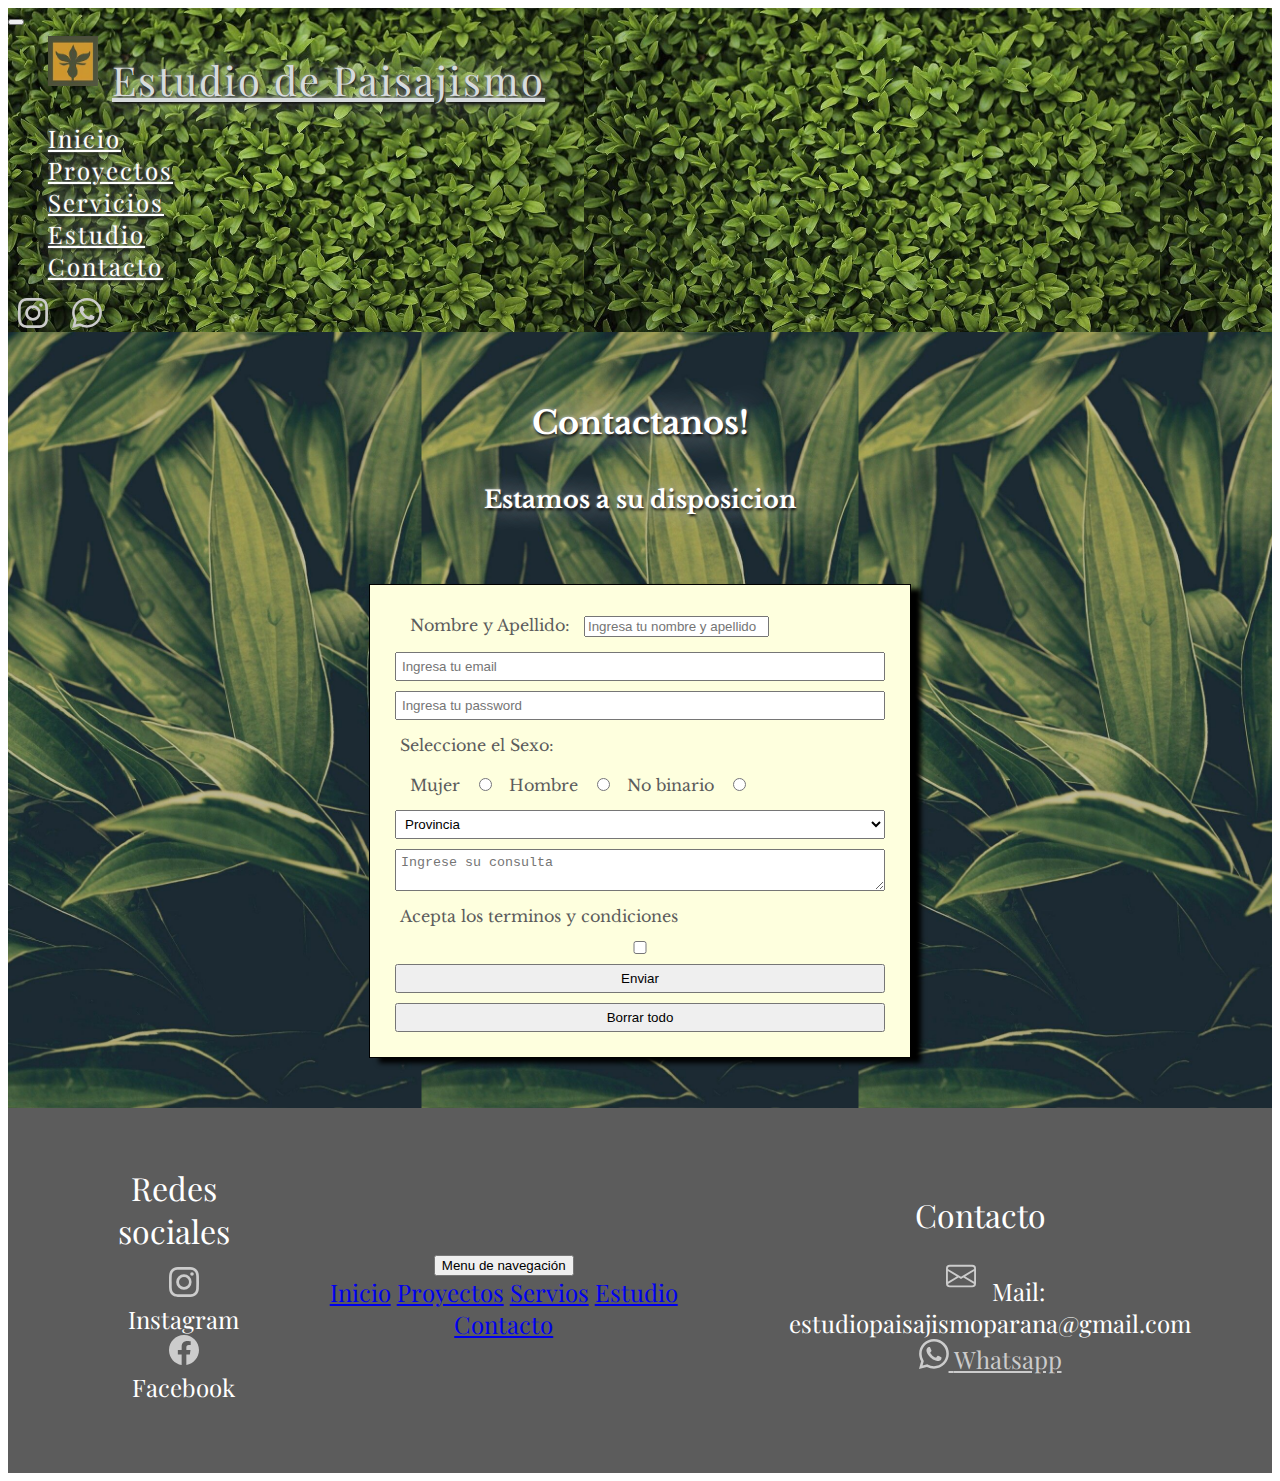
==== commit 27a46a35: "Cambios en la seccion de Proyectos, grid" ====
--- a/Pages/contacto.html
+++ b/Pages/contacto.html
@@ -25,7 +25,7 @@
 					</button>
 					<div class="collapse navbar-collapse" id="navbarTogglerDemo01">
 						<a href="../index.html"><img src="../img/logos2.jpg" width="50" height="50" alt="" loading="lazy" alt="Logo" id="logo"></a>
-						<a class="navbar-brand" href="../index.html" id="letra" >Estudio de Paisajismo</a>
+						<a class="navbar-brand" href="../index.html" id="name" >Estudio de Paisajismo</a>
 						<ul class="navbar-nav mx-md-auto">
 						<li class="nav-item active">
 							<a class="nav-link letras" href="../index.html">Inicio <span class="sr-only"></span></a>
@@ -167,5 +167,8 @@
   	<script src="https://cdn.jsdelivr.net/npm/bootstrap@5.0.1/dist/js/bootstrap.min.js"
     integrity="sha384-Atwg2Pkwv9vp0ygtn1JAojH0nYbwNJLPhwyoVbhoPwBhjQPR5VtM2+xf0Uwh9KtT"
     crossorigin="anonymous"></script>
+    <script src="https://code.jquery.com/jquery-3.3.1.slim.min.js" integrity="sha384-q8i/X+965DzO0rT7abK41JStQIAqVgRVzpbzo5smXKp4YfRvH+8abtTE1Pi6jizo" crossorigin="anonymous"></script>
+	<script src="https://cdnjs.cloudflare.com/ajax/libs/popper.js/1.14.7/umd/popper.min.js" integrity="sha384-UO2eT0CpHqdSJQ6hJty5KVphtPhzWj9WO1clHTMGa3JDZwrnQq4sF86dIHNDz0W1" crossorigin="anonymous"></script>
+	<script src="https://stackpath.bootstrapcdn.com/bootstrap/4.3.1/js/bootstrap.min.js" integrity="sha384-JjSmVgyd0p3pXB1rRibZUAYoIIy6OrQ6VrjIEaFf/nJGzIxFDsf4x0xIM+B07jRM" crossorigin="anonymous"></script>
 </body>
 </html>--- a/scss/style.css
+++ b/scss/style.css
@@ -549,16 +549,16 @@
   }
 }
 
-/* ----------------------------------------------
- * Generated by Animista on 2021-7-6 13:14:2
- * Licensed under FreeBSD License.
- * See http://animista.net/license for more info. 
- * w: http://animista.net, t: @cssanimista
+/* ----------------------------------------------
+ * Generated by Animista on 2021-7-6 13:14:2
+ * Licensed under FreeBSD License.
+ * See http://animista.net/license for more info. 
+ * w: http://animista.net, t: @cssanimista
  * ---------------------------------------------- */
-/**
- * ----------------------------------------
- * animation slide-in-tl
- * ----------------------------------------
+/**
+ * ----------------------------------------
+ * animation slide-in-tl
+ * ----------------------------------------
  */
 @-webkit-keyframes slide-in-tl {
   0% {
@@ -670,6 +670,10 @@
   margin-left: 20px;
   padding: 15px;
   text-align: center;
+}
+
+.footer-columna a:hover {
+  color: #94a366;
 }
 
 .footer-columna-size {
@@ -857,32 +861,85 @@
 }
 
 .obras {
-  padding: 30px;
-  display: -webkit-box;
-  display: -ms-flexbox;
-  display: flex;
-  -webkit-box-orient: horizontal;
-  -webkit-box-direction: normal;
-      -ms-flex-direction: row;
-          flex-direction: row;
-  -webkit-box-pack: justify;
-      -ms-flex-pack: justify;
-          justify-content: space-between;
-  -ms-flex-wrap: wrap;
-      flex-wrap: wrap;
-  -webkit-box-align: center;
-      -ms-flex-align: center;
-          align-items: center;
-}
-
-.obras .foto {
-  margin: 5px;
-  border: solid #5c5c5c;
-}
-
-.obras img {
+  display: -ms-grid;
+  display: grid;
+  -webkit-box-pack: center;
+      -ms-flex-pack: center;
+          justify-content: center;
+  -ms-grid-columns: 1fr 1fr 1fr 1fr 1fr;
+      grid-template-columns: 1fr 1fr 1fr 1fr 1fr;
+  -ms-grid-rows: 1fr 1fr;
+      grid-template-rows: 1fr 1fr;
+  gap: 15px 10px;
+  grid-auto-flow: row;
+      grid-template-areas: "foto1 foto2 foto3 foto4 foto5"+ "foto6 foto7 foto8 foto9 foto10";
+}
+
+.foto1 {
+  -ms-grid-row: 1;
+  -ms-grid-column: 1;
+  grid-area: foto1;
+}
+
+.foto2 {
+  -ms-grid-row: 1;
+  -ms-grid-column: 2;
+  grid-area: foto2;
+}
+
+.foto3 {
+  -ms-grid-row: 1;
+  -ms-grid-column: 3;
+  grid-area: foto3;
+}
+
+.foto4 {
+  -ms-grid-row: 1;
+  -ms-grid-column: 4;
+  grid-area: foto4;
+}
+
+.foto5 {
+  -ms-grid-row: 1;
+  -ms-grid-column: 5;
+  grid-area: foto5;
+}
+
+.foto6 {
+  -ms-grid-row: 2;
+  -ms-grid-column: 1;
+  grid-area: foto6;
+}
+
+.foto7 {
+  -ms-grid-row: 2;
+  -ms-grid-column: 2;
+  grid-area: foto7;
+}
+
+.foto8 {
+  -ms-grid-row: 2;
+  -ms-grid-column: 3;
+  grid-area: foto8;
+}
+
+.foto9 {
+  -ms-grid-row: 2;
+  -ms-grid-column: 4;
+  grid-area: foto9;
+}
+
+.foto10 {
+  -ms-grid-row: 2;
+  -ms-grid-column: 5;
+  grid-area: foto10;
+}
+
+.foto img {
   width: 250px;
   height: 250px;
+  border: solid #5c5c5c;
 }
 
 /*Servicios*/
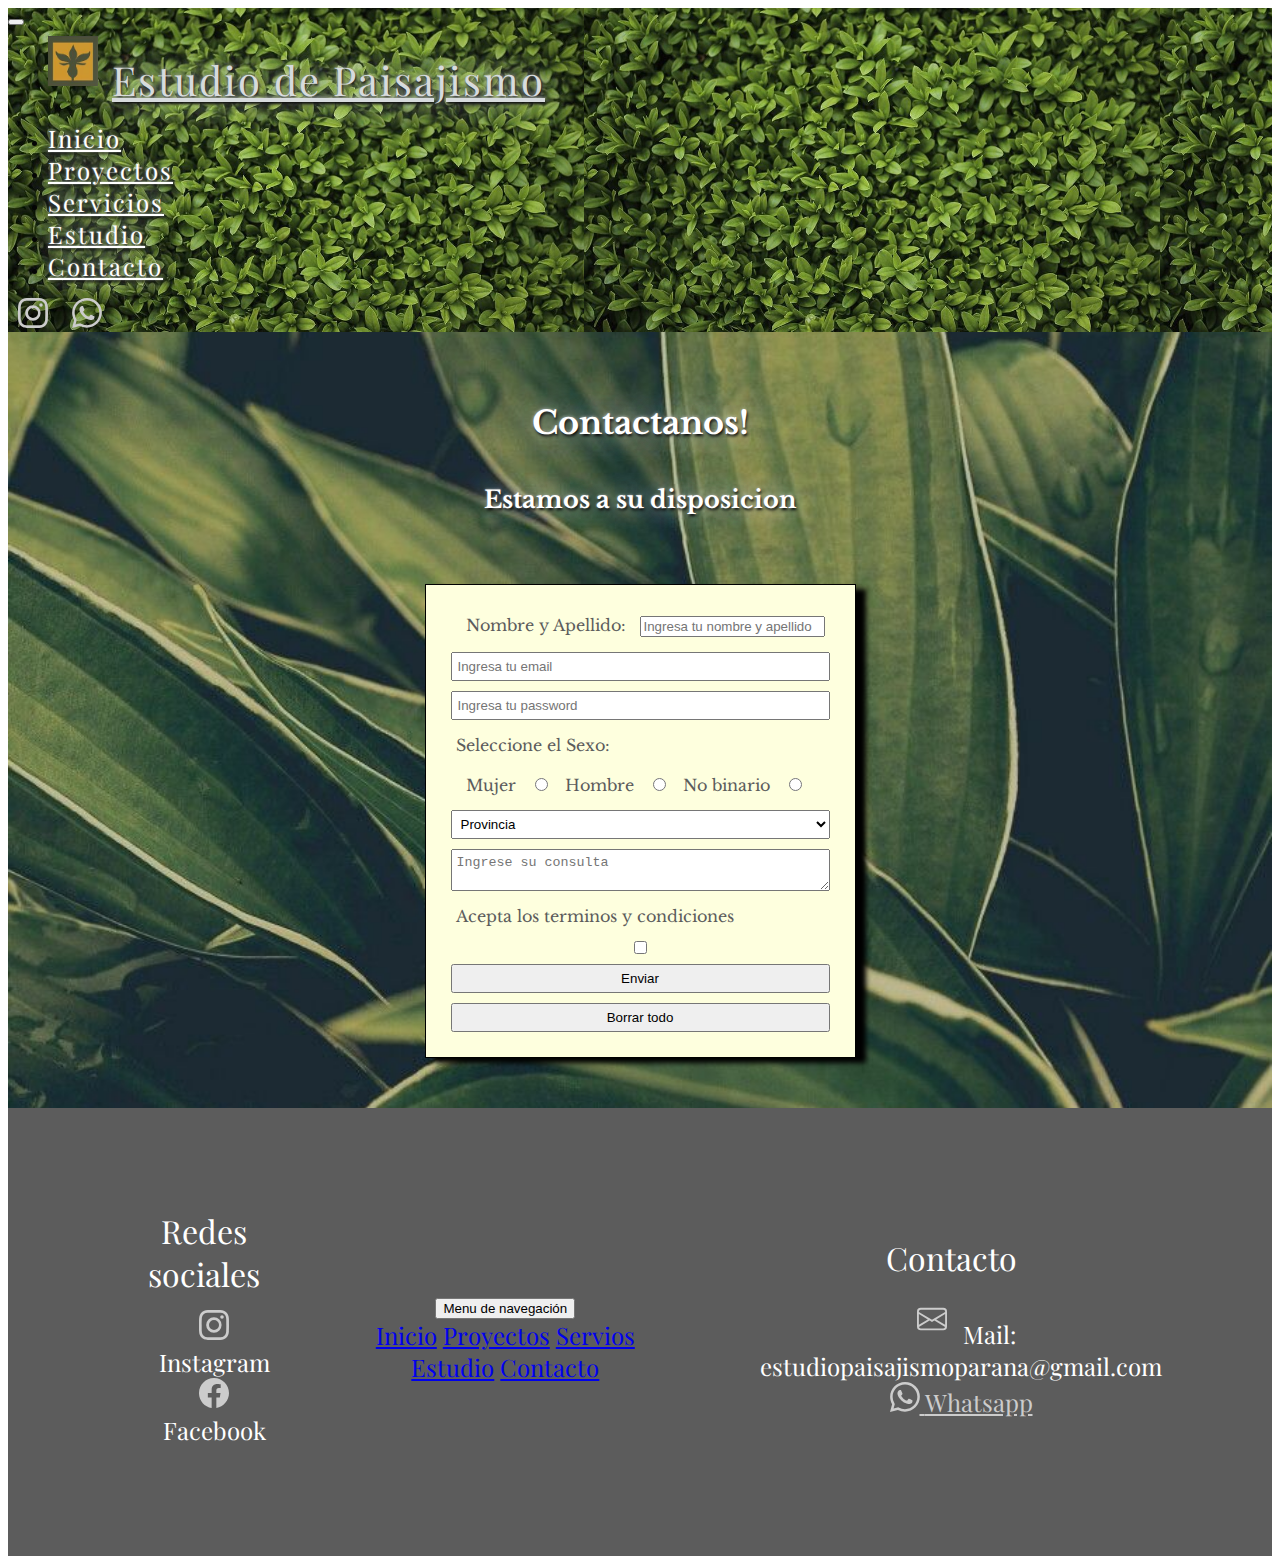
==== commit bf2b1f5f: "Cambios globales parte 2" ====
--- a/Pages/contacto.html
+++ b/Pages/contacto.html
@@ -16,7 +16,7 @@
       <link href="https://fonts.googleapis.com/css2?family=Bitter:wght@300&display=swap" rel="stylesheet">
   </head>
   <body>
-	<div class="conteiner-fluid px-0 alma">
+	<div class="container-fluid px-0 alma">
 		<div class="d-flex flex-wrap">
 			<div class="col-12">
 				<nav class="navbar navbar-expand-lg navbar-dark bg-light" id="navbar">
@@ -56,7 +56,7 @@
 			</div>
 		</div>
 	</div>
-	<div class="conteiner alma">
+	<div class="container-fluid alma">
 		<div class="d-flex flex-wrap">
 			<div class="col">
 				<section>
@@ -100,7 +100,7 @@
 			</div>
 		</div>
 	</div>
-	<div class="conteiner alma">
+	<div class="container-fluid footer">
 		<div class="d-flex flex-wrap align-items-end">
 			<footer>
 			  <div class="footer">
--- a/scss/style.css
+++ b/scss/style.css
@@ -975,6 +975,7 @@
       -ms-flex-direction: row;
           flex-direction: row;
   text-align: center;
+  background-color: #94a366;
   -ms-flex-pack: distribute;
       justify-content: space-around;
   -webkit-box-align: center;
@@ -1019,7 +1020,7 @@
       -ms-flex-align: center;
           align-items: center;
   background-image: url(../img/fondo2.jpg);
-  background-size: contain;
+  background-size: cover;
   background-position: center;
   padding-top: 50px;
 }
@@ -1048,7 +1049,7 @@
   -webkit-box-direction: normal;
       -ms-flex-direction: column;
           flex-direction: column;
-  width: 500px;
+  /*width: 500px;*/
 }
 
 .contac__formulario--space {
@@ -1230,8 +1231,18 @@
     -webkit-box-direction: normal;
         -ms-flex-direction: column;
             flex-direction: column;
-    -ms-flex-pack: distribute;
-        justify-content: space-around;
+    -webkit-box-align: center;
+        -ms-flex-align: center;
+            align-items: center;
+  }
+  .torso {
+    display: -webkit-box;
+    display: -ms-flexbox;
+    display: flex;
+    -webkit-box-orient: vertical;
+    -webkit-box-direction: normal;
+        -ms-flex-direction: column;
+            flex-direction: column;
     -webkit-box-align: center;
         -ms-flex-align: center;
             align-items: center;
@@ -1269,6 +1280,16 @@
     -webkit-box-direction: normal;
         -ms-flex-direction: column;
             flex-direction: column;
+    background-color: #94a366;
+  }
+  .servicio__metodologia--color {
+    display: -webkit-box;
+    display: -ms-flexbox;
+    display: flex;
+    -webkit-box-orient: vertical;
+    -webkit-box-direction: normal;
+        -ms-flex-direction: column;
+            flex-direction: column;
   }
   .nosotros {
     display: -webkit-box;
@@ -1367,6 +1388,7 @@
     -webkit-box-align: center;
         -ms-flex-align: center;
             align-items: center;
+    background-color: #5c5c5c;
   }
   .footer-columna {
     display: -webkit-box;
@@ -1538,6 +1560,7 @@
     -webkit-box-align: center;
         -ms-flex-align: center;
             align-items: center;
+    background-color: #5c5c5c;
   }
   .footer-columna {
     display: -webkit-box;
@@ -1604,7 +1627,6 @@
     -webkit-box-direction: normal;
         -ms-flex-direction: column;
             flex-direction: column;
-    background-color: #ddffbc;
   }
   .servicio__metodologia--color {
     width: 100%;
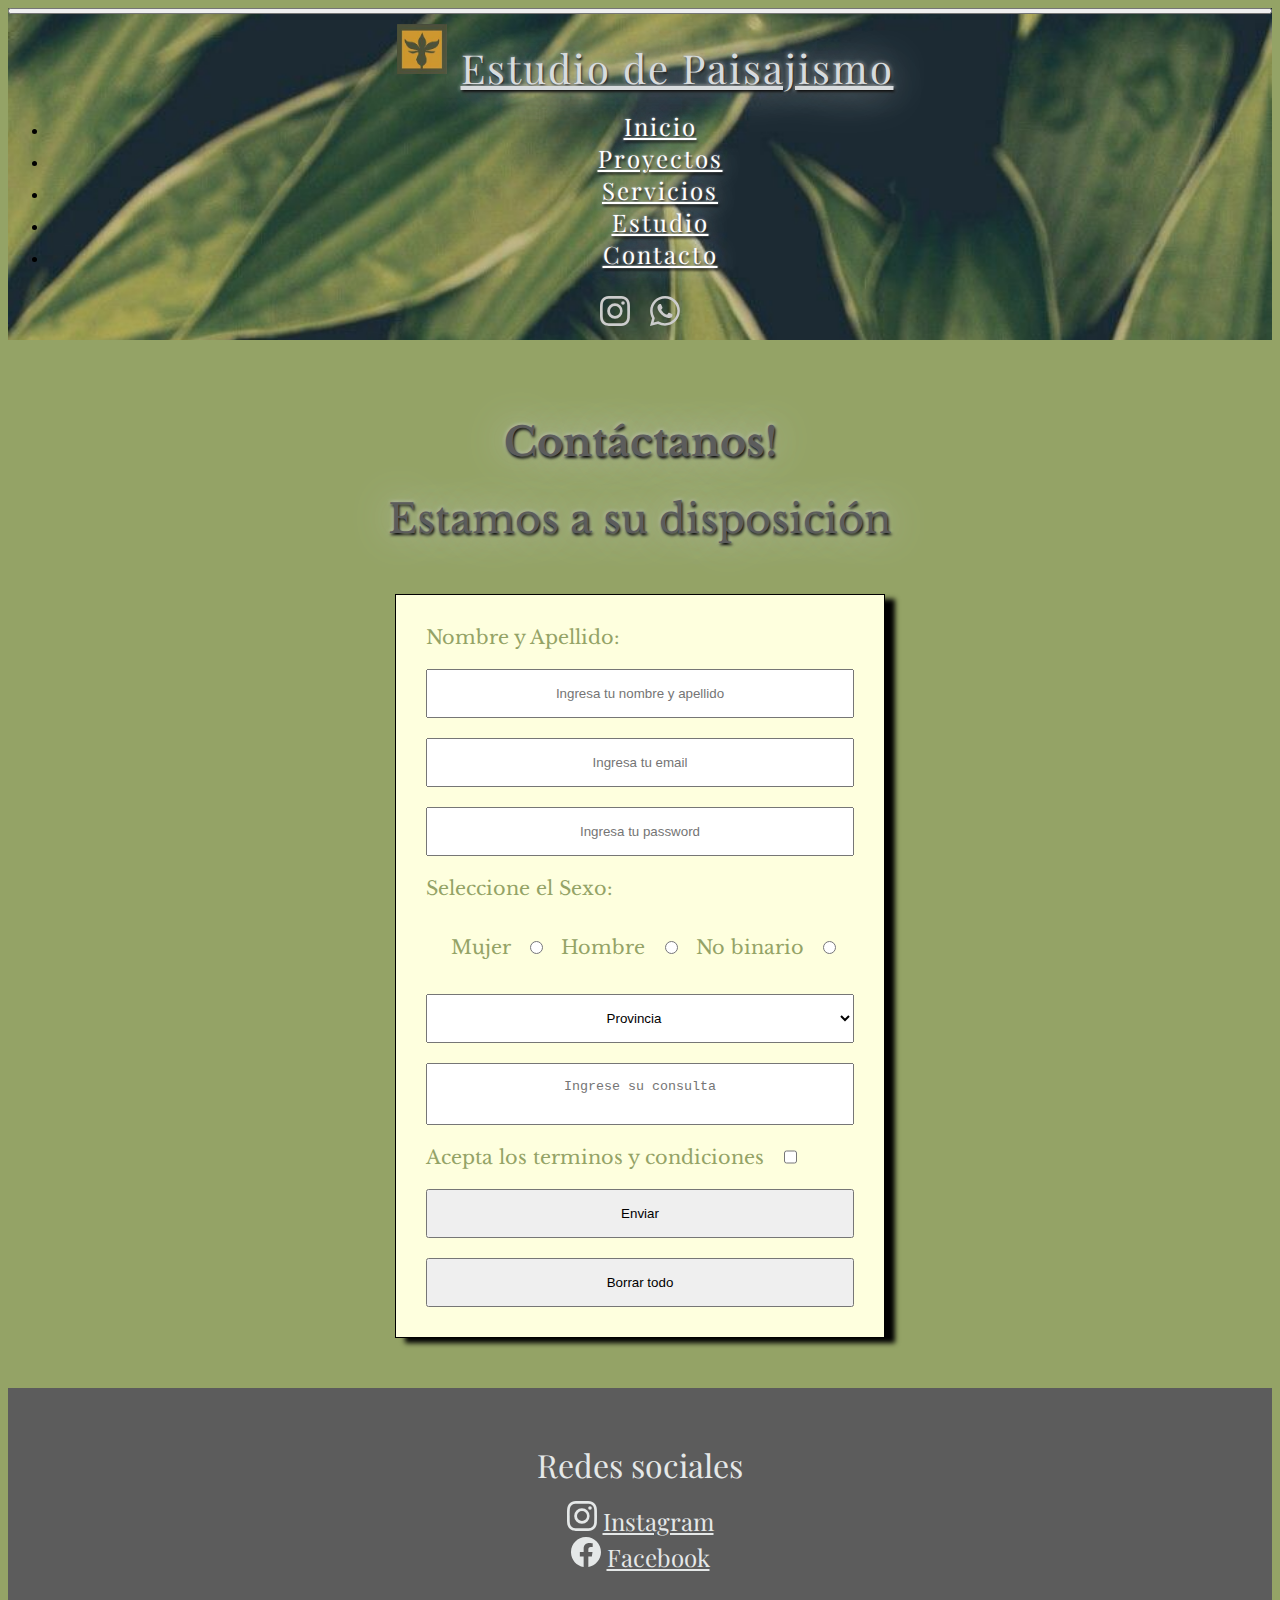
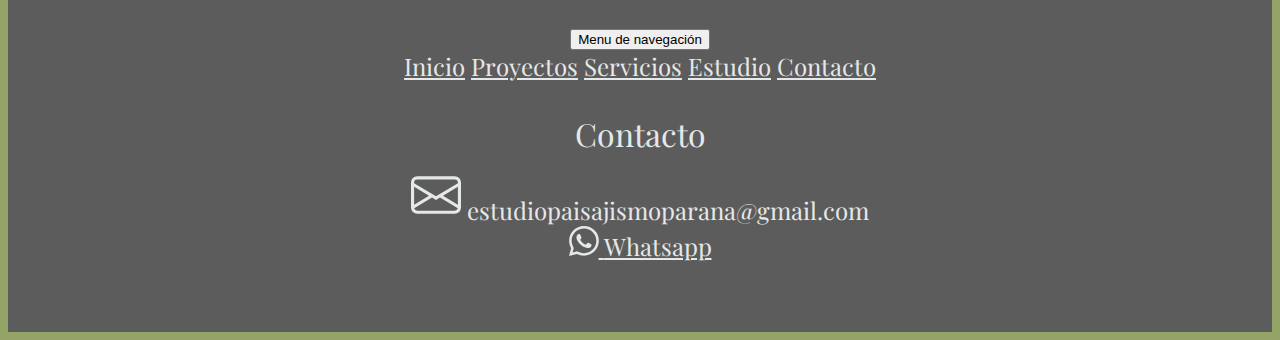
==== commit 3a4aaa9f: "Adaptando a mobile first" ====
--- a/Pages/contacto.html
+++ b/Pages/contacto.html
@@ -16,7 +16,7 @@
       <link href="https://fonts.googleapis.com/css2?family=Bitter:wght@300&display=swap" rel="stylesheet">
   </head>
   <body>
-	<div class="container-fluid px-0 alma">
+	<div class="container-fluid px-0 cabecera">
 		<div class="d-flex flex-wrap">
 			<div class="col-12">
 				<nav class="navbar navbar-expand-lg navbar-dark bg-light" id="navbar">
@@ -43,32 +43,32 @@
 							<a class="nav-link letras" href="contacto.html">Contacto</a>
 						</li>
 						</ul>
-						<a href="https://www.instagram.com/estudio_de_paisajismo/" class="ico">
-							<svg xmlns="http://www.w3.org/2000/svg" width="30" height="30" fill="currentColor" class="bi bi-instagram" viewBox="0 0 16 16">
-							<path d="M8 0C5.829 0 5.556.01 4.703.048 3.85.088 3.269.222 2.76.42a3.917 3.917 0 0 0-1.417.923A3.927 3.927 0 0 0 .42 2.76C.222 3.268.087 3.85.048 4.7.01 5.555 0 5.827 0 8.001c0 2.172.01 2.444.048 3.297.04.852.174 1.433.372 1.942.205.526.478.972.923 1.417.444.445.89.719 1.416.923.51.198 1.09.333 1.942.372C5.555 15.99 5.827 16 8 16s2.444-.01 3.298-.048c.851-.04 1.434-.174 1.943-.372a3.916 3.916 0 0 0 1.416-.923c.445-.445.718-.891.923-1.417.197-.509.332-1.09.372-1.942C15.99 10.445 16 10.173 16 8s-.01-2.445-.048-3.299c-.04-.851-.175-1.433-.372-1.941a3.926 3.926 0 0 0-.923-1.417A3.911 3.911 0 0 0 13.24.42c-.51-.198-1.092-.333-1.943-.372C10.443.01 10.172 0 7.998 0h.003zm-.717 1.442h.718c2.136 0 2.389.007 3.232.046.78.035 1.204.166 1.486.275.373.145.64.319.92.599.28.28.453.546.598.92.11.281.24.705.275 1.485.039.843.047 1.096.047 3.231s-.008 2.389-.047 3.232c-.035.78-.166 1.203-.275 1.485a2.47 2.47 0 0 1-.599.919c-.28.28-.546.453-.92.598-.28.11-.704.24-1.485.276-.843.038-1.096.047-3.232.047s-2.39-.009-3.233-.047c-.78-.036-1.203-.166-1.485-.276a2.478 2.478 0 0 1-.92-.598 2.48 2.48 0 0 1-.6-.92c-.109-.281-.24-.705-.275-1.485-.038-.843-.046-1.096-.046-3.233 0-2.136.008-2.388.046-3.231.036-.78.166-1.204.276-1.486.145-.373.319-.64.599-.92.28-.28.546-.453.92-.598.282-.11.705-.24 1.485-.276.738-.034 1.024-.044 2.515-.045v.002zm4.988 1.328a.96.96 0 1 0 0 1.92.96.96 0 0 0 0-1.92zm-4.27 1.122a4.109 4.109 0 1 0 0 8.217 4.109 4.109 0 0 0 0-8.217zm0 1.441a2.667 2.667 0 1 1 0 5.334 2.667 2.667 0 0 1 0-5.334z"/>
-							</svg></a>
-						<a href="https://api.whatsapp.com/send?phone=543434051445" class="ico">
-							<svg xmlns="http://www.w3.org/2000/svg" width="30" height="30" fill="currentColor" class="bi bi-whatsapp" viewBox="0 0 16 16">
-							<path d="M13.601 2.326A7.854 7.854 0 0 0 7.994 0C3.627 0 .068 3.558.064 7.926c0 1.399.366 2.76 1.057 3.965L0 16l4.204-1.102a7.933 7.933 0 0 0 3.79.965h.004c4.368 0 7.926-3.558 7.93-7.93A7.898 7.898 0 0 0 13.6 2.326zM7.994 14.521a6.573 6.573 0 0 1-3.356-.92l-.24-.144-2.494.654.666-2.433-.156-.251a6.56 6.56 0 0 1-1.007-3.505c0-3.626 2.957-6.584 6.591-6.584a6.56 6.56 0 0 1 4.66 1.931 6.557 6.557 0 0 1 1.928 4.66c-.004 3.639-2.961 6.592-6.592 6.592zm3.615-4.934c-.197-.099-1.17-.578-1.353-.646-.182-.065-.315-.099-.445.099-.133.197-.513.646-.627.775-.114.133-.232.148-.43.05-.197-.1-.836-.308-1.592-.985-.59-.525-.985-1.175-1.103-1.372-.114-.198-.011-.304.088-.403.087-.088.197-.232.296-.346.1-.114.133-.198.198-.33.065-.134.034-.248-.015-.347-.05-.099-.445-1.076-.612-1.47-.16-.389-.323-.335-.445-.34-.114-.007-.247-.007-.38-.007a.729.729 0 0 0-.529.247c-.182.198-.691.677-.691 1.654 0 .977.71 1.916.81 2.049.098.133 1.394 2.132 3.383 2.992.47.205.84.326 1.129.418.475.152.904.129 1.246.08.38-.058 1.171-.48 1.338-.943.164-.464.164-.86.114-.943-.049-.084-.182-.133-.38-.232z"/>
-							</svg></a>
+						<div class="icons">
+							<a href="https://www.instagram.com/estudio_de_paisajismo/" class="ico">
+								<svg xmlns="http://www.w3.org/2000/svg" width="30" height="30" fill="currentColor" class="bi bi-instagram" viewBox="0 0 16 16">
+								<path d="M8 0C5.829 0 5.556.01 4.703.048 3.85.088 3.269.222 2.76.42a3.917 3.917 0 0 0-1.417.923A3.927 3.927 0 0 0 .42 2.76C.222 3.268.087 3.85.048 4.7.01 5.555 0 5.827 0 8.001c0 2.172.01 2.444.048 3.297.04.852.174 1.433.372 1.942.205.526.478.972.923 1.417.444.445.89.719 1.416.923.51.198 1.09.333 1.942.372C5.555 15.99 5.827 16 8 16s2.444-.01 3.298-.048c.851-.04 1.434-.174 1.943-.372a3.916 3.916 0 0 0 1.416-.923c.445-.445.718-.891.923-1.417.197-.509.332-1.09.372-1.942C15.99 10.445 16 10.173 16 8s-.01-2.445-.048-3.299c-.04-.851-.175-1.433-.372-1.941a3.926 3.926 0 0 0-.923-1.417A3.911 3.911 0 0 0 13.24.42c-.51-.198-1.092-.333-1.943-.372C10.443.01 10.172 0 7.998 0h.003zm-.717 1.442h.718c2.136 0 2.389.007 3.232.046.78.035 1.204.166 1.486.275.373.145.64.319.92.599.28.28.453.546.598.92.11.281.24.705.275 1.485.039.843.047 1.096.047 3.231s-.008 2.389-.047 3.232c-.035.78-.166 1.203-.275 1.485a2.47 2.47 0 0 1-.599.919c-.28.28-.546.453-.92.598-.28.11-.704.24-1.485.276-.843.038-1.096.047-3.232.047s-2.39-.009-3.233-.047c-.78-.036-1.203-.166-1.485-.276a2.478 2.478 0 0 1-.92-.598 2.48 2.48 0 0 1-.6-.92c-.109-.281-.24-.705-.275-1.485-.038-.843-.046-1.096-.046-3.233 0-2.136.008-2.388.046-3.231.036-.78.166-1.204.276-1.486.145-.373.319-.64.599-.92.28-.28.546-.453.92-.598.282-.11.705-.24 1.485-.276.738-.034 1.024-.044 2.515-.045v.002zm4.988 1.328a.96.96 0 1 0 0 1.92.96.96 0 0 0 0-1.92zm-4.27 1.122a4.109 4.109 0 1 0 0 8.217 4.109 4.109 0 0 0 0-8.217zm0 1.441a2.667 2.667 0 1 1 0 5.334 2.667 2.667 0 0 1 0-5.334z"/>
+								</svg></a>
+							<a href="https://api.whatsapp.com/send?phone=543434051445" class="ico">
+								<svg xmlns="http://www.w3.org/2000/svg" width="30" height="30" fill="currentColor" class="bi bi-whatsapp" viewBox="0 0 16 16">
+								<path d="M13.601 2.326A7.854 7.854 0 0 0 7.994 0C3.627 0 .068 3.558.064 7.926c0 1.399.366 2.76 1.057 3.965L0 16l4.204-1.102a7.933 7.933 0 0 0 3.79.965h.004c4.368 0 7.926-3.558 7.93-7.93A7.898 7.898 0 0 0 13.6 2.326zM7.994 14.521a6.573 6.573 0 0 1-3.356-.92l-.24-.144-2.494.654.666-2.433-.156-.251a6.56 6.56 0 0 1-1.007-3.505c0-3.626 2.957-6.584 6.591-6.584a6.56 6.56 0 0 1 4.66 1.931 6.557 6.557 0 0 1 1.928 4.66c-.004 3.639-2.961 6.592-6.592 6.592zm3.615-4.934c-.197-.099-1.17-.578-1.353-.646-.182-.065-.315-.099-.445.099-.133.197-.513.646-.627.775-.114.133-.232.148-.43.05-.197-.1-.836-.308-1.592-.985-.59-.525-.985-1.175-1.103-1.372-.114-.198-.011-.304.088-.403.087-.088.197-.232.296-.346.1-.114.133-.198.198-.33.065-.134.034-.248-.015-.347-.05-.099-.445-1.076-.612-1.47-.16-.389-.323-.335-.445-.34-.114-.007-.247-.007-.38-.007a.729.729 0 0 0-.529.247c-.182.198-.691.677-.691 1.654 0 .977.71 1.916.81 2.049.098.133 1.394 2.132 3.383 2.992.47.205.84.326 1.129.418.475.152.904.129 1.246.08.38-.058 1.171-.48 1.338-.943.164-.464.164-.86.114-.943-.049-.084-.182-.133-.38-.232z"/>
+								</svg></a>
+						</div>
 					</div>
 				</nav>
 			</div>
 		</div>
 	</div>
-	<div class="container-fluid alma">
+	<div class="container-fluid px-0">
 		<div class="d-flex flex-wrap">
 			<div class="col">
 				<section>
 					<div class="contact">
-						<h1 class="contact__title">Contactanos!</h1>
-							<h2 class="contact__title">Estamos a su disposicion</h2>
+						<h1 class="contact__title">Contáctanos!</h1>
+							<label class="contact__title">Estamos a su disposición</label>
 							<div class="contact__cuadro">
 								<form method="POST" class="contact__formulario">
-									<div class="contac__formulario--space">
-										<label class="contact__formulario--position">Nombre y Apellido:</label>
-										<input type="text" name="nombre" placeholder="Ingresa tu nombre y apellido">
-									</div>
+									<label class="contact__formulario--position">Nombre y Apellido:</label>
+									<input class="contac__formulario--space" type="text" name="nombre" placeholder="Ingresa tu nombre y apellido">
 									<input class="contac__formulario--space" type="email" name="email" placeholder="Ingresa tu email">
 									<input class="contac__formulario--space" type="password" name="password" placeholder="Ingresa tu password">
 									<label class="contact__formulario--position">Seleccione el Sexo:</label>
@@ -88,8 +88,10 @@
 										<option>Buenos Aires</option>
 									</select>
 									<textarea class="contac__formulario--space" placeholder="Ingrese su consulta"></textarea>
-									<label class="contact__formulario--position">Acepta los terminos y condiciones</label>
-									<input class="contac__formulario--space" type="checkbox" name="Terminos y condiciones" value="Terminos y condiciones">
+									<div class="contact__formulario--boton">
+										<label class="contact__formulario--position">Acepta los terminos y condiciones</label>
+										<input class="contac__formulario--space" type="checkbox" name="Terminos y condiciones" value="Terminos y condiciones">
+									</div>
 									<input class="contac__formulario--space" type="submit" name="sube_form" value="Enviar">
 									<input class="contac__formulario--space" type="reset" name="resetear" value="Borrar todo">
 								</form>
@@ -100,8 +102,8 @@
 			</div>
 		</div>
 	</div>
-	<div class="container-fluid footer">
-		<div class="d-flex flex-wrap align-items-end">
+	<div class="container-fluid px-0 pies">
+		<div class="d-flex flex-wrap">
 			<footer>
 			  <div class="footer">
 				<div class="footer-columna">
@@ -112,14 +114,16 @@
 					  <svg xmlns="http://www.w3.org/2000/svg" width="30" height="30" fill="currentColor" class="bi bi-instagram" viewBox="0 0 16 16">
 						<path d="M8 0C5.829 0 5.556.01 4.703.048 3.85.088 3.269.222 2.76.42a3.917 3.917 0 0 0-1.417.923A3.927 3.927 0 0 0 .42 2.76C.222 3.268.087 3.85.048 4.7.01 5.555 0 5.827 0 8.001c0 2.172.01 2.444.048 3.297.04.852.174 1.433.372 1.942.205.526.478.972.923 1.417.444.445.89.719 1.416.923.51.198 1.09.333 1.942.372C5.555 15.99 5.827 16 8 16s2.444-.01 3.298-.048c.851-.04 1.434-.174 1.943-.372a3.916 3.916 0 0 0 1.416-.923c.445-.445.718-.891.923-1.417.197-.509.332-1.09.372-1.942C15.99 10.445 16 10.173 16 8s-.01-2.445-.048-3.299c-.04-.851-.175-1.433-.372-1.941a3.926 3.926 0 0 0-.923-1.417A3.911 3.911 0 0 0 13.24.42c-.51-.198-1.092-.333-1.943-.372C10.443.01 10.172 0 7.998 0h.003zm-.717 1.442h.718c2.136 0 2.389.007 3.232.046.78.035 1.204.166 1.486.275.373.145.64.319.92.599.28.28.453.546.598.92.11.281.24.705.275 1.485.039.843.047 1.096.047 3.231s-.008 2.389-.047 3.232c-.035.78-.166 1.203-.275 1.485a2.47 2.47 0 0 1-.599.919c-.28.28-.546.453-.92.598-.28.11-.704.24-1.485.276-.843.038-1.096.047-3.232.047s-2.39-.009-3.233-.047c-.78-.036-1.203-.166-1.485-.276a2.478 2.478 0 0 1-.92-.598 2.48 2.48 0 0 1-.6-.92c-.109-.281-.24-.705-.275-1.485-.038-.843-.046-1.096-.046-3.233 0-2.136.008-2.388.046-3.231.036-.78.166-1.204.276-1.486.145-.373.319-.64.599-.92.28-.28.546-.453.92-.598.282-.11.705-.24 1.485-.276.738-.034 1.024-.044 2.515-.045v.002zm4.988 1.328a.96.96 0 1 0 0 1.92.96.96 0 0 0 0-1.92zm-4.27 1.122a4.109 4.109 0 1 0 0 8.217 4.109 4.109 0 0 0 0-8.217zm0 1.441a2.667 2.667 0 1 1 0 5.334 2.667 2.667 0 0 1 0-5.334z"/>
 					  </svg></a>
-					  <label>Instagram</label>
+					  <a href="https://www.instagram.com/estudio_de_paisajismo/" class="ico">
+					  <label>Instagram</label></a>
 					</div>
 					<div>
 					  <a href="https://www.facebook.com/estudio.espacios.verdes" class="ico">
 					  <svg xmlns="http://www.w3.org/2000/svg" width="30" height="30" fill="currentColor" class="bi bi-facebook" viewBox="0 0 16 16">
 						<path d="M16 8.049c0-4.446-3.582-8.05-8-8.05C3.58 0-.002 3.603-.002 8.05c0 4.017 2.926 7.347 6.75 7.951v-5.625h-2.03V8.05H6.75V6.275c0-2.017 1.195-3.131 3.022-3.131.876 0 1.791.157 1.791.157v1.98h-1.009c-.993 0-1.303.621-1.303 1.258v1.51h2.218l-.354 2.326H9.25V16c3.824-.604 6.75-3.934 6.75-7.951z"/>
 					  </svg></a>
-					  <label>Facebook</label>
+					  <a href="https://www.facebook.com/estudio.espacios.verdes" class="ico">
+					  <label>Facebook</label></a>
 					</div>
 				  </div>
 				</div>
@@ -128,12 +132,12 @@
 					<button class="btn btn-secondary dropdown-toggle" type="button" id="dropdownMenuButton" data-toggle="dropdown" aria-haspopup="true" aria-expanded="false">
 					  Menu de navegación
 					</button>
-					<div class="dropdown-menu" aria-labelledby="dropdownMenuButton">
-					  <a class="dropdown-item" href="index.html">Inicio</a>
-					  <a class="dropdown-item" href="../Pages/proyectos.html">Proyectos</a>
-					  <a class="dropdown-item" href="../Pages/servicios.html">Servios</a>
-					  <a class="dropdown-item" href="../Pages/estudio.html">Estudio</a>
-					  <a class="dropdown-item" href="../Pages/contacto.html">Contacto</a>
+					<div class="dropdown-menu fondo" aria-labelledby="dropdownMenuButton">
+					  <a class="dropdown-item" href="../index.html">Inicio</a>
+					  <a class="dropdown-item" href="proyectos.html">Proyectos</a>
+					  <a class="dropdown-item" href="servicios.html">Servicios</a>
+					  <a class="dropdown-item" href="estudio.html">Estudio</a>
+					  <a class="dropdown-item" href="contacto.html">Contacto</a>
 					</div>
 				  </div>
 				</div>
@@ -141,12 +145,12 @@
 				  <label class="footer-columna-size">Contacto</label>
 				  <div class="footer-columna">
 					<div> 
-					  <svg xmlns="http://www.w3.org/2000/svg" width="30" height="30" fill="currentColor"
+					  <svg xmlns="http://www.w3.org/2000/svg" width="50" height="50" fill="currentColor"
 					  class="bi bi-envelope ico" viewBox="0 0 16 16">
 					  <path
 					  d="M0 4a2 2 0 0 1 2-2h12a2 2 0 0 1 2 2v8a2 2 0 0 1-2 2H2a2 2 0 0 1-2-2V4zm2-1a1 1 0 0 0-1 1v.217l7 4.2 7-4.2V4a1 1 0 0 0-1-1H2zm13 2.383l-4.758 2.855L15 11.114v-5.73zm-.034 6.878L9.271 8.82 8 9.583 6.728 8.82l-5.694 3.44A1 1 0 0 0 2 13h12a1 1 0 0 0 .966-.739zM1 11.114l4.758-2.876L1 5.383v5.73z" />
 					  </svg>
-					  <label>Mail: estudiopaisajismoparana@gmail.com</label>
+					  <label>estudiopaisajismoparana@gmail.com</label>
 					</div>
 					<div>
 					  <a href="https://api.whatsapp.com/send?phone=543434051445" class="ico">
--- a/scss/style.css
+++ b/scss/style.css
@@ -1,554 +1,306 @@
 @import url("https://fonts.googleapis.com/css2?family=Playfair+Display:ital,wght@0,600;0,900;1,700&display=swap");
 /*Media query*/
-@media (max-width: 700px) {
-  .alma {
-    display: -webkit-box;
-    display: -ms-flexbox;
-    display: flex;
-    -webkit-box-orient: vertical;
-    -webkit-box-direction: normal;
-        -ms-flex-direction: column;
-            flex-direction: column;
-  }
-  #navbar {
-    display: -webkit-box;
-    display: -ms-flexbox;
-    display: flex;
-    -webkit-box-orient: vertical;
-    -webkit-box-direction: normal;
-        -ms-flex-direction: column;
-            flex-direction: column;
-  }
-  #navbar .navbar-nav {
-    display: -webkit-box;
-    display: -ms-flexbox;
-    display: flex;
-    -webkit-box-orient: vertical;
-    -webkit-box-direction: normal;
-        -ms-flex-direction: column;
-            flex-direction: column;
-    -webkit-box-align: center;
-        -ms-flex-align: center;
-            align-items: center;
-  }
-  #navbar .navbar-collapse a {
-    display: -webkit-box;
-    display: -ms-flexbox;
-    display: flex;
-    -webkit-box-orient: vertical;
-    -webkit-box-direction: normal;
-        -ms-flex-direction: column;
-            flex-direction: column;
-    -webkit-box-align: center;
-        -ms-flex-align: center;
-            align-items: center;
-  }
-  #navbar .navbar-collapse a img {
-    margin-left: 0;
-    margin-top: 10px;
-  }
-  .body {
-    display: -webkit-box;
-    display: -ms-flexbox;
-    display: flex;
-    -webkit-box-orient: horizontal;
-    -webkit-box-direction: normal;
-        -ms-flex-direction: row;
-            flex-direction: row;
-    background-image: url(../img/fondo.jpg);
-  }
-  .tresColumnas {
-    display: -webkit-box;
-    display: -ms-flexbox;
-    display: flex;
-    -webkit-box-orient: vertical;
-    -webkit-box-direction: normal;
-        -ms-flex-direction: column;
-            flex-direction: column;
-    background-color: #97b557;
-  }
-  .footer {
-    display: -webkit-box;
-    display: -ms-flexbox;
-    display: flex;
-    -webkit-box-orient: vertical;
-    -webkit-box-direction: normal;
-        -ms-flex-direction: column;
-            flex-direction: column;
-    -webkit-box-align: center;
-        -ms-flex-align: center;
-            align-items: center;
-    background-color: #132408;
-    background-image: none;
-  }
-  .footer-columna {
-    display: -webkit-box;
-    display: -ms-flexbox;
-    display: flex;
-    -webkit-box-orient: vertical;
-    -webkit-box-direction: normal;
-        -ms-flex-direction: column;
-            flex-direction: column;
-  }
-  .footer-columna h4 {
-    font-size: 1.5rem;
-  }
-  .footer-columna label {
-    font-size: 1rem;
-  }
-  .footer-columna li {
-    font-size: 1rem;
-  }
-  .footer-columna:hover {
-    color: #ccc;
-  }
-  .foot {
-    display: -webkit-box;
-    display: -ms-flexbox;
-    display: flex;
-    -webkit-box-orient: vertical;
-    -webkit-box-direction: normal;
-        -ms-flex-direction: column;
-            flex-direction: column;
-    -ms-flex-pack: distribute;
-        justify-content: space-around;
-    -webkit-box-align: center;
-        -ms-flex-align: center;
-            align-items: center;
-  }
-  .obras {
-    display: -webkit-box;
-    display: -ms-flexbox;
-    display: flex;
-    -webkit-box-orient: vertical;
-    -webkit-box-direction: normal;
-        -ms-flex-direction: column;
-            flex-direction: column;
-  }
-  .obras .foto img {
-    width: 100%;
-  }
-  .servicios {
-    display: -webkit-box;
-    display: -ms-flexbox;
-    display: flex;
-    -webkit-box-orient: vertical;
-    -webkit-box-direction: normal;
-        -ms-flex-direction: column;
-            flex-direction: column;
-    text-align: center;
-  }
-  .servicios__metodologia {
-    display: -webkit-box;
-    display: -ms-flexbox;
-    display: flex;
-    -webkit-box-orient: vertical;
-    -webkit-box-direction: normal;
-        -ms-flex-direction: column;
-            flex-direction: column;
-    background-color: #ddffbc;
-  }
-  .carrusel {
-    display: -webkit-box;
-    display: -ms-flexbox;
-    display: flex;
-    -webkit-box-orient: vertical;
-    -webkit-box-direction: normal;
-        -ms-flex-direction: column;
-            flex-direction: column;
-    -webkit-box-align: center;
-        -ms-flex-align: center;
-            align-items: center;
-  }
-  .carousel-item {
-    width: auto;
-  }
-  .nosotros {
-    display: -webkit-box;
-    display: -ms-flexbox;
-    display: flex;
-    -webkit-box-orient: vertical;
-    -webkit-box-direction: normal;
-        -ms-flex-direction: column;
-            flex-direction: column;
-  }
-  .nosotros__idiologia {
-    display: -webkit-box;
-    display: -ms-flexbox;
-    display: flex;
-    -webkit-box-orient: vertical;
-    -webkit-box-direction: normal;
-        -ms-flex-direction: column;
-            flex-direction: column;
-  }
-}
-
-@media (max-width: 768px) {
-  .alma {
-    display: -webkit-box;
-    display: -ms-flexbox;
-    display: flex;
-    -webkit-box-orient: vertical;
-    -webkit-box-direction: normal;
-        -ms-flex-direction: column;
-            flex-direction: column;
-  }
-  #navbar {
-    display: -webkit-box;
-    display: -ms-flexbox;
-    display: flex;
-    -webkit-box-orient: vertical;
-    -webkit-box-direction: normal;
-        -ms-flex-direction: column;
-            flex-direction: column;
-  }
-  #navbar .navbar-nav {
-    display: -webkit-box;
-    display: -ms-flexbox;
-    display: flex;
-    -webkit-box-orient: vertical;
-    -webkit-box-direction: normal;
-        -ms-flex-direction: column;
-            flex-direction: column;
-    -webkit-box-align: center;
-        -ms-flex-align: center;
-            align-items: center;
-  }
-  #navbar .navbar-collapse a {
-    display: -webkit-box;
-    display: -ms-flexbox;
-    display: flex;
-    -webkit-box-orient: vertical;
-    -webkit-box-direction: normal;
-        -ms-flex-direction: column;
-            flex-direction: column;
-    -webkit-box-align: center;
-        -ms-flex-align: center;
-            align-items: center;
-  }
-  #navbar .navbar-collapse a img {
-    margin-left: 0;
-    margin-top: 10px;
-  }
-  .body {
-    display: -webkit-box;
-    display: -ms-flexbox;
-    display: flex;
-    -webkit-box-orient: horizontal;
-    -webkit-box-direction: normal;
-        -ms-flex-direction: row;
-            flex-direction: row;
-    background-image: url(../img/fondo.jpg);
-  }
-  .tresColumnas {
-    display: -webkit-box;
-    display: -ms-flexbox;
-    display: flex;
-    -webkit-box-orient: vertical;
-    -webkit-box-direction: normal;
-        -ms-flex-direction: column;
-            flex-direction: column;
-    background-color: #97b557;
-  }
-  .footer {
-    display: -webkit-box;
-    display: -ms-flexbox;
-    display: flex;
-    -webkit-box-orient: vertical;
-    -webkit-box-direction: normal;
-        -ms-flex-direction: column;
-            flex-direction: column;
-    -webkit-box-align: center;
-        -ms-flex-align: center;
-            align-items: center;
-    background-image: url(../img/fondo.jpg);
-    background-size: auto;
-  }
-  .footer-columna {
-    display: -webkit-box;
-    display: -ms-flexbox;
-    display: flex;
-    -webkit-box-orient: vertical;
-    -webkit-box-direction: normal;
-        -ms-flex-direction: column;
-            flex-direction: column;
-  }
-  .footer-columna h4 {
-    font-size: 1.5rem;
-  }
-  .footer-columna label {
-    font-size: 1rem;
-  }
-  .footer-columna li {
-    font-size: 1rem;
-  }
-  .footer-columna:hover {
-    color: #ccc;
-  }
-  .foot {
-    display: -webkit-box;
-    display: -ms-flexbox;
-    display: flex;
-    -webkit-box-orient: vertical;
-    -webkit-box-direction: normal;
-        -ms-flex-direction: column;
-            flex-direction: column;
-    -ms-flex-pack: distribute;
-        justify-content: space-around;
-    -webkit-box-align: center;
-        -ms-flex-align: center;
-            align-items: center;
-  }
-  .obras {
-    display: -webkit-box;
-    display: -ms-flexbox;
-    display: flex;
-    -webkit-box-orient: vertical;
-    -webkit-box-direction: normal;
-        -ms-flex-direction: column;
-            flex-direction: column;
-  }
-  .obras .foto img {
-    width: 100%;
-  }
-  .servicios {
-    display: -webkit-box;
-    display: -ms-flexbox;
-    display: flex;
-    -webkit-box-orient: vertical;
-    -webkit-box-direction: normal;
-        -ms-flex-direction: column;
-            flex-direction: column;
-    text-align: center;
-  }
-  .servicios__metodologia {
-    display: -webkit-box;
-    display: -ms-flexbox;
-    display: flex;
-    -webkit-box-orient: vertical;
-    -webkit-box-direction: normal;
-        -ms-flex-direction: column;
-            flex-direction: column;
-    background-color: #ddffbc;
-  }
-  .carrusel {
-    display: -webkit-box;
-    display: -ms-flexbox;
-    display: flex;
-    -webkit-box-orient: vertical;
-    -webkit-box-direction: normal;
-        -ms-flex-direction: column;
-            flex-direction: column;
-    -webkit-box-align: center;
-        -ms-flex-align: center;
-            align-items: center;
-  }
-  .carousel-item {
-    width: auto;
-  }
-  .nosotros {
-    display: -webkit-box;
-    display: -ms-flexbox;
-    display: flex;
-    -webkit-box-orient: vertical;
-    -webkit-box-direction: normal;
-        -ms-flex-direction: column;
-            flex-direction: column;
-  }
-  .nosotros__idiologia {
-    display: -webkit-box;
-    display: -ms-flexbox;
-    display: flex;
-    -webkit-box-orient: vertical;
-    -webkit-box-direction: normal;
-        -ms-flex-direction: column;
-            flex-direction: column;
-  }
-}
-
-@media (max-width: 1050px) {
-  .alma {
-    display: -webkit-box;
-    display: -ms-flexbox;
-    display: flex;
-    -webkit-box-orient: vertical;
-    -webkit-box-direction: normal;
-        -ms-flex-direction: column;
-            flex-direction: column;
-  }
-  #navbar {
-    display: -webkit-box;
-    display: -ms-flexbox;
-    display: flex;
-    -webkit-box-orient: vertical;
-    -webkit-box-direction: normal;
-        -ms-flex-direction: column;
-            flex-direction: column;
-  }
-  #navbar .navbar-nav {
-    display: -webkit-box;
-    display: -ms-flexbox;
-    display: flex;
-    -webkit-box-orient: vertical;
-    -webkit-box-direction: normal;
-        -ms-flex-direction: column;
-            flex-direction: column;
-    -webkit-box-align: center;
-        -ms-flex-align: center;
-            align-items: center;
-  }
-  #navbar .navbar-collapse a {
-    display: -webkit-box;
-    display: -ms-flexbox;
-    display: flex;
-    -webkit-box-orient: vertical;
-    -webkit-box-direction: normal;
-        -ms-flex-direction: column;
-            flex-direction: column;
-    -webkit-box-align: center;
-        -ms-flex-align: center;
-            align-items: center;
-  }
-  #navbar .navbar-collapse a img {
-    margin-left: 0;
-    margin-top: 10px;
-  }
-  .body {
-    display: -webkit-box;
-    display: -ms-flexbox;
-    display: flex;
-    -webkit-box-orient: horizontal;
-    -webkit-box-direction: normal;
-        -ms-flex-direction: row;
-            flex-direction: row;
-    background-image: url(../img/fondo.jpg);
-  }
-  .tresColumnas {
-    display: -webkit-box;
-    display: -ms-flexbox;
-    display: flex;
-    -webkit-box-orient: vertical;
-    -webkit-box-direction: normal;
-        -ms-flex-direction: column;
-            flex-direction: column;
-    background-color: #97b557;
-  }
-  .footer {
-    display: -webkit-box;
-    display: -ms-flexbox;
-    display: flex;
-    -webkit-box-orient: vertical;
-    -webkit-box-direction: normal;
-        -ms-flex-direction: column;
-            flex-direction: column;
-    -webkit-box-align: center;
-        -ms-flex-align: center;
-            align-items: center;
-    background-image: url(../img/fondo.jpg);
-  }
-  .footer-columna {
-    display: -webkit-box;
-    display: -ms-flexbox;
-    display: flex;
-    -webkit-box-orient: vertical;
-    -webkit-box-direction: normal;
-        -ms-flex-direction: column;
-            flex-direction: column;
-  }
-  .footer-columna h4 {
-    font-size: 1.5rem;
-  }
-  .footer-columna label {
-    font-size: 1rem;
-  }
-  .footer-columna li {
-    font-size: 1rem;
-  }
-  .footer-columna:hover {
-    color: #ccc;
-  }
-  .foot {
-    display: -webkit-box;
-    display: -ms-flexbox;
-    display: flex;
-    -webkit-box-orient: vertical;
-    -webkit-box-direction: normal;
-        -ms-flex-direction: column;
-            flex-direction: column;
-    -ms-flex-pack: distribute;
-        justify-content: space-around;
-    -webkit-box-align: center;
-        -ms-flex-align: center;
-            align-items: center;
-  }
-  .obras {
-    display: -webkit-box;
-    display: -ms-flexbox;
-    display: flex;
-    -webkit-box-orient: vertical;
-    -webkit-box-direction: normal;
-        -ms-flex-direction: column;
-            flex-direction: column;
-  }
-  .obras .foto img {
-    width: 100%;
-  }
-  .servicios {
-    display: -webkit-box;
-    display: -ms-flexbox;
-    display: flex;
-    -webkit-box-orient: vertical;
-    -webkit-box-direction: normal;
-        -ms-flex-direction: column;
-            flex-direction: column;
-    text-align: center;
-  }
-  .servicios__metodologia {
-    display: -webkit-box;
-    display: -ms-flexbox;
-    display: flex;
-    -webkit-box-orient: vertical;
-    -webkit-box-direction: normal;
-        -ms-flex-direction: column;
-            flex-direction: column;
-    background-color: #ddffbc;
-  }
-  .servicio__metodologia--color {
-    width: 100%;
-  }
-  .carrusel {
-    display: none;
-  }
-  .contact {
-    display: -webkit-box;
-    display: -ms-flexbox;
-    display: flex;
-    -webkit-box-orient: vertical;
-    -webkit-box-direction: normal;
-        -ms-flex-direction: column;
-            flex-direction: column;
-    margin: 5px;
-  }
-  .nosotros {
-    display: -webkit-box;
-    display: -ms-flexbox;
-    display: flex;
-    -webkit-box-orient: vertical;
-    -webkit-box-direction: normal;
-        -ms-flex-direction: column;
-            flex-direction: column;
-  }
-  .nosotros__idiologia {
-    display: -webkit-box;
-    display: -ms-flexbox;
-    display: flex;
-    -webkit-box-orient: vertical;
-    -webkit-box-direction: normal;
-        -ms-flex-direction: column;
-            flex-direction: column;
-  }
-}
-
+/*
+@media (max-width: 700px){
+    .alma {
+        display: flex;
+        flex-direction: column;
+      }
+      #navbar{
+          display: flex;
+          flex-direction: column;
+          .navbar-nav {
+              display: flex;
+              flex-direction: column;
+              align-items: center;
+          }
+          .navbar-collapse {
+              a {
+                  display: flex;
+                  flex-direction: column;
+                  align-items: center;
+                  img {
+                      margin-left: 0;
+                      margin-top: 10px;
+                  }
+              }
+          }
+      }
+      .body{
+        display: flex;
+        flex-direction: row;
+        background-image: url(../img/fondo.jpg);
+        
+      }
+      .tresColumnas{
+        display: flex;
+        flex-direction: column;
+        background-color: #97b557;
+      }
+      .footer {
+        display: flex;
+        flex-direction: column;
+        align-items: center;
+        background-color: #132408;
+        background-image: none;
+      }
+      .footer-columna {
+          display: flex;
+          flex-direction: column;
+          h4 {
+              font-size: 1.5rem;
+          }
+          label {
+              font-size: 1rem;
+          }
+          li {
+              font-size: 1rem;
+          }
+          &:hover {
+              color: #ccc;
+          }
+      }
+      .foot {
+        display: flex;
+        flex-direction: column;
+        justify-content: space-around;
+        align-items: center;
+      }
+      .obras {
+          display: flex;
+          flex-direction: column;
+          .foto img{
+              width: 100%;
+          }
+      }
+      .servicios {
+          display: flex;
+          flex-direction: column;
+          text-align: center;
+      }
+      .servicios__metodologia {
+          display: flex;
+          flex-direction: column;
+          background-color: #ddffbc;
+      }
+      .carrusel {
+          display: flex;
+          flex-direction: column;
+          align-items: center;
+      }
+      .carousel-item{
+          width: auto;
+      }
+      .nosotros {
+          display: flex;
+          flex-direction: column;
+      }
+      .nosotros__idiologia {
+          display: flex;
+          flex-direction: column;
+      }
+  }
+  @media (max-width: 768px){
+    .alma {
+      display: flex;
+      flex-direction: column;
+    }
+    #navbar{
+        display: flex;
+        flex-direction: column;
+        .navbar-nav {
+            display: flex;
+            flex-direction: column;
+            align-items: center;
+        }
+        .navbar-collapse {
+            a {
+                display: flex;
+                flex-direction: column;
+                align-items: center;
+                img {
+                    margin-left: 0;
+                    margin-top: 10px;
+                }
+            }
+        }
+    }
+    .body{
+      display: flex;
+      flex-direction: row;
+      background-image: url(../img/fondo.jpg);
+      
+    }
+    .tresColumnas{
+      display: flex;
+      flex-direction: column;
+      background-color: #97b557;
+    }
+    .footer {
+      display: flex;
+      flex-direction: column;
+      align-items: center;
+      background-image: url(../img/fondo.jpg);
+      background-size: auto;
+    }
+    .footer-columna {
+        display: flex;
+        flex-direction: column;
+        h4 {
+            font-size: 1.5rem;
+        }
+        label {
+            font-size: 1rem;
+        }
+        li {
+            font-size: 1rem;
+        }
+        &:hover {
+            color: #ccc;
+        }
+    }
+    .foot {
+      display: flex;
+      flex-direction: column;
+      justify-content: space-around;
+      align-items: center;
+    }
+    .obras {
+        display: flex;
+        flex-direction: column;
+        .foto img{
+            width: 100%;
+        }
+    }
+    .servicios {
+        display: flex;
+        flex-direction: column;
+        text-align: center;
+    }
+    .servicios__metodologia {
+        display: flex;
+        flex-direction: column;
+        background-color: #ddffbc;
+    }
+    .carrusel {
+        display: flex;
+        flex-direction: column;
+        align-items: center;
+    }
+    .carousel-item{
+        width: auto;
+    }
+    .nosotros {
+        display: flex;
+        flex-direction: column;
+    }
+    .nosotros__idiologia {
+        display: flex;
+        flex-direction: column;
+    }
+  }
+   @media (max-width: 1050px){
+    .alma {
+        display: flex;
+        flex-direction: column;
+      }
+      #navbar{
+          display: flex;
+          flex-direction: column;
+          .navbar-nav {
+              display: flex;
+              flex-direction: column;
+              align-items: center;
+          }
+          .navbar-collapse {
+              a {
+                  display: flex;
+                  flex-direction: column;
+                  align-items: center;
+                  img {
+                      margin-left: 0;
+                      margin-top: 10px;
+                  }
+              }
+          }
+      }
+      .body{
+        display: flex;
+        flex-direction: row;
+        background-image: url(../img/fondo.jpg);
+        
+      }
+      .tresColumnas{
+        display: flex;
+        flex-direction: column;
+        background-color: #97b557;
+      }
+      .footer {
+        display: flex;
+        flex-direction: column;
+        align-items: center;
+        background-image: url(../img/fondo.jpg);
+      }
+      .footer-columna {
+          display: flex;
+          flex-direction: column;
+          h4 {
+              font-size: 1.5rem;
+          }
+          label {
+              font-size: 1rem;
+          }
+          li {
+              font-size: 1rem;
+          }
+          &:hover {
+              color: #ccc;
+          }
+      }
+      .foot {
+        display: flex;
+        flex-direction: column;
+        justify-content: space-around;
+        align-items: center;
+      }
+      .obras {
+          display: flex;
+          flex-direction: column;
+          .foto img{
+              width: 100%;
+          }
+      }
+      .servicios {
+          display: flex;
+          flex-direction: column;
+          text-align: center;
+      }
+      .servicios__metodologia {
+          display: flex;
+          flex-direction: column;
+          background-color: #ddffbc;
+      }
+      .servicio__metodologia--color {
+        width: 100%;
+      }
+      .carrusel {
+          display: none;
+          
+      }
+      .contact {
+          display: flex;
+          flex-direction: column;
+          margin: 5px;
+      }
+      .nosotros {
+          display: flex;
+          flex-direction: column;
+      }
+      .nosotros__idiologia {
+          display: flex;
+          flex-direction: column;
+      }
+  }*/
 /* ----------------------------------------------
  * Generated by Animista on 2021-7-6 13:14:2
  * Licensed under FreeBSD License.
@@ -586,11 +338,20 @@
   }
 }
 
-.alma {
+/*Color de fondo general*/
+body {
   background-color: #94a366;
 }
 
-#name {
+/* Navbar y footer de todas las secciones*/
+/*Navbar*/
+.cabecera {
+  background-color: #4d5137;
+  width: 100%;
+  text-align: center;
+}
+
+.cabecera #name {
   font-family: "Playfair Display", serif;
   text-shadow: 1px 2px 3px black, 0 0 1em #CCD1D1, 0 0 0.1em #CCD1D1;
   color: #D7DBDD;
@@ -598,7 +359,7 @@
   letter-spacing: 2px;
 }
 
-.letras {
+.cabecera .letras {
   font-family: "Playfair Display", serif;
   letter-spacing: 2px;
   text-shadow: 1px 2px 3px black, 0 0 1em #CCD1D1, 0 0 0.1em #CCD1D1;
@@ -606,31 +367,37 @@
   font-size: 1.5rem;
 }
 
-.letras:hover {
+.cabecera .letras:hover {
   color: #E5E8E8;
 }
 
-#navbar {
-  background-image: url("../img/fondo.jpg");
-  background-size: contain;
-}
-
-#logo {
+.cabecera #navbar {
+  background-image: url("../img/fondo2.jpg");
+  background-size: cover;
+  display: -webkit-box;
+  display: -ms-flexbox;
+  display: flex;
+  -webkit-box-orient: vertical;
+  -webkit-box-direction: normal;
+      -ms-flex-direction: column;
+          flex-direction: column;
+}
+
+.cabecera #logo {
   margin: 10px;
-  margin-left: 40px;
-}
-
-.ico {
+}
+
+.cabecera .ico {
   color: #ccc;
   padding: 5px;
   margin: 5px;
 }
 
-.ico:hover {
+.cabecera .ico:hover {
   color: #ccc;
 }
 
-.icons {
+.cabecera .icons {
   display: -webkit-box;
   display: -ms-flexbox;
   display: flex;
@@ -643,55 +410,192 @@
           justify-content: center;
 }
 
-.footer {
+/*Footer*/
+.pies {
+  width: 100%;
+  text-align: center;
+}
+
+.pies .footer {
   background-color: #5c5c5c;
+  background-image: none;
+  display: -webkit-box;
+  display: -ms-flexbox;
+  display: flex;
+  -webkit-box-orient: vertical;
+  -webkit-box-direction: normal;
+      -ms-flex-direction: column;
+          flex-direction: column;
   padding: 40px;
-  background-size: contain;
-  background-position: 50% bottom;
-  color: #fff;
-  display: -webkit-box;
-  display: -ms-flexbox;
-  display: flex;
-  -webkit-box-orient: horizontal;
-  -webkit-box-direction: normal;
-      -ms-flex-direction: row;
-          flex-direction: row;
-  -ms-flex-pack: distribute;
-      justify-content: space-around;
+  font-family: "Playfair Display", serif;
+  color: #E5E8E8;
+  font-size: 1.5rem;
   -webkit-box-align: center;
       -ms-flex-align: center;
           align-items: center;
+}
+
+.pies .footer-columna {
+  background-color: #5c5c5c;
+  padding: 15px;
+  text-align: center;
+  color: #E5E8E8;
+}
+
+.pies .footer-columna a {
+  color: #E5E8E8;
+}
+
+.pies .footer-columna a:hover {
+  color: #94a366;
+}
+
+.pies .footer-columna-size {
+  font-size: 2rem;
+}
+
+.pies .fondo {
+  background-color: #5c5c5c;
+}
+
+/*Index*/
+.banner {
+  background-image: url(../img/proyecto25.jpg);
+  background-position: center;
+  background-repeat: no-repeat;
+  background-size: cover;
+  width: 100%;
+  padding: 200px;
+  font-size: 2rem;
+  font-family: "Libre Baskerville", serif;
+  padding-bottom: 20px;
+}
+
+.banner label {
+  padding: 10px;
+  background-color: #fff;
+  text-align: center;
+  font-size: 2rem;
+  color: #5c5c5c;
+  opacity: 0.4;
+  -webkit-animation-duration: 2s;
+          animation-duration: 2s;
+  -webkit-animation-name: aparecer;
+          animation-name: aparecer;
+}
+
+.banner button {
+  color: #5c5c5c;
+  margin: 10px;
+  margin-left: 50%;
+  opacity: 0.6;
+}
+
+.banner button:hover {
+  color: #000;
+  background-color: #fff;
+  opacity: 1;
+}
+
+@-webkit-keyframes aparecer {
+  0% {
+    opacity: 0;
+  }
+  100% {
+    opacity: 0.9;
+  }
+}
+
+@keyframes aparecer {
+  0% {
+    opacity: 0;
+  }
+  100% {
+    opacity: 0.9;
+  }
+}
+
+/*La variable hombros la utilizamos para la seccion de index y servicios*/
+.hombros {
+  max-width: 100%;
+}
+
+.hombros .title {
+  margin: 10px;
+  text-align: center;
+  letter-spacing: 0.4em;
+  font-family: "Libre Baskerville", serif;
+  color: #5c5c5c;
+  text-shadow: 0.9px 0.9px 1px #000;
+}
+
+.hombros h2 {
+  font-size: 2.5rem;
+}
+
+.hombros h3 {
+  font-size: 2rem;
+}
+
+.torso {
+  max-width: 100%;
+  display: -webkit-box;
+  display: -ms-flexbox;
+  display: flex;
+  -webkit-box-orient: horizontal;
+  -webkit-box-direction: normal;
+      -ms-flex-direction: row;
+          flex-direction: row;
+  -webkit-box-align: center;
+      -ms-flex-align: center;
+          align-items: center;
+  text-align: center;
+  font-family: "Libre Baskerville", serif;
+}
+
+.torso .trescolumnas {
+  margin: 10px;
+  color: #4d5137;
+  font-size: 1rem;
+}
+
+.torso .trescolumnas .columna {
+  margin: 10px;
+  border: solid #5c5c5c 10px;
+  background-color: #fff;
+}
+
+.torso .trescolumnas .columna label {
   font-size: 1.5rem;
-  font-family: "Playfair Display", serif;
-  border-top: #5c5c5c solid;
-}
-
-.footer-columna {
-  margin-left: 20px;
-  padding: 15px;
-  text-align: center;
-}
-
-.footer-columna a:hover {
-  color: #94a366;
-}
-
-.footer-columna-size {
-  font-size: 2rem;
-}
-
-/*Modificaciones index*/
-.fotoFondo {
-  background-image: url(../img/proyecto25.jpg);
-  background-size: cover;
-  background-repeat: no-repeat;
-  background-position: center;
-  width: auto;
-  display: block;
-  font-size: 2rem;
-  font-family: "Libre Baskerville", serif;
-  padding-top: 500px;
-  padding-bottom: 20px;
+  margin: 5px;
+  color: #5c5c5c;
+  text-shadow: 1px 1px 1px black;
+}
+
+.torso .trescolumnas .columna p {
+  margin: 5px;
+  padding-bottom: 10px;
+}
+
+.slide-in-tl-1 {
+  -webkit-animation: slide-in-tl 0.5s cubic-bezier(0.25, 0.46, 0.45, 0.94) 0.5s both;
+  animation: slide-in-tl 0.5s cubic-bezier(0.25, 0.46, 0.45, 0.94) 0.5s both;
+}
+
+.slide-in-tl-2 {
+  -webkit-animation: slide-in-tl 0.5s cubic-bezier(0.25, 0.46, 0.45, 0.94) 1s both;
+  animation: slide-in-tl 0.5s cubic-bezier(0.25, 0.46, 0.45, 0.94) 1s both;
+}
+
+.slide-in-tl {
+  -webkit-animation: slide-in-tl 0.5s cubic-bezier(0.25, 0.46, 0.45, 0.94) 1.5s both;
+  animation: slide-in-tl 0.5s cubic-bezier(0.25, 0.46, 0.45, 0.94) 1.5s both;
+}
+
+.piernas {
+  text-align: center;
+  font-family: "Libre Baskerville", serif;
+  color: #5c5c5c;
   display: -webkit-box;
   display: -ms-flexbox;
   display: flex;
@@ -704,124 +608,28 @@
           align-items: center;
 }
 
-.fotoFondo label {
-  margin-top: 200px;
-  margin-bottom: 50px;
+.piernas h2 {
+  letter-spacing: 0.4em;
+  font-size: 2.5rem;
+  text-shadow: 0.9px 0.9px 1px #000;
+}
+
+.piernas p {
+  margin: 10px;
+  padding-bottom: 15px;
+  text-align: center;
+  color: #5c5c5c;
+}
+
+/*Servicios*/
+.servicios {
+  text-align: center;
+  background-color: #E5E8E8;
   padding: 10px;
-  font-family: "Libre Baskerville", serif;
-  font-size: 3rem;
-  color: #5c5c5c;
-  background-color: #fff;
-  opacity: 0.6;
-  -webkit-animation-duration: 2s;
-          animation-duration: 2s;
-  -webkit-animation-name: aparecer;
-          animation-name: aparecer;
-}
-
-.fotoFondo button {
-  color: #5c5c5c;
-  opacity: 0.6;
-}
-
-.fotoFondo button:hover {
-  color: #000;
-  background-color: #fff;
-  opacity: 1;
-}
-
-@-webkit-keyframes aparecer {
-  0% {
-    opacity: 0;
-  }
-  100% {
-    opacity: 1;
-  }
-}
-
-@keyframes aparecer {
-  0% {
-    opacity: 0;
-  }
-  100% {
-    opacity: 1;
-  }
-}
-
-.title {
-  margin: 20px;
-  text-align: center;
-  font-family: "Libre Baskerville", serif;
-  color: #5c5c5c;
-  text-shadow: 1px 1px 2px black;
-}
-
-.slide-in-tl-1 {
-  -webkit-animation: slide-in-tl 0.5s cubic-bezier(0.25, 0.46, 0.45, 0.94) 0.5s both;
-  animation: slide-in-tl 0.5s cubic-bezier(0.25, 0.46, 0.45, 0.94) 0.5s both;
-}
-
-.slide-in-tl-2 {
-  -webkit-animation: slide-in-tl 0.5s cubic-bezier(0.25, 0.46, 0.45, 0.94) 1s both;
-  animation: slide-in-tl 0.5s cubic-bezier(0.25, 0.46, 0.45, 0.94) 1s both;
-}
-
-.slide-in-tl {
-  -webkit-animation: slide-in-tl 0.5s cubic-bezier(0.25, 0.46, 0.45, 0.94) 1.5s both;
-  animation: slide-in-tl 0.5s cubic-bezier(0.25, 0.46, 0.45, 0.94) 1.5s both;
-}
-
-.torso label {
-  padding-top: 15px;
-  padding-left: 10px;
-  padding-bottom: 10px;
-  font-family: "Libre Baskerville", serif;
-  color: #5c5c5c;
-  font-size: 1.5rem;
-  text-shadow: 1px 1px 2px black;
-}
-
-.carteles {
-  display: -webkit-box;
-  display: -ms-flexbox;
-  display: flex;
-  -webkit-box-orient: horizontal;
-  -webkit-box-direction: normal;
-      -ms-flex-direction: row;
-          flex-direction: row;
-  max-width: -webkit-fit-content;
-  max-width: -moz-fit-content;
-  max-width: fit-content;
-}
-
-.tresColumnas {
-  font-family: "Bitter", serif;
-  display: -webkit-box;
-  display: -ms-flexbox;
-  display: flex;
-  -webkit-box-orient: horizontal;
-  -webkit-box-direction: normal;
-      -ms-flex-direction: row;
-          flex-direction: row;
-  margin-top: 50px;
-}
-
-.columna {
-  margin-left: 20px;
-  margin-right: 40px;
-  padding: 15px;
-  text-align: center;
-  background-color: #fff;
-  -webkit-box-shadow: 10px 5px 5px 5px black;
-          box-shadow: 10px 5px 5px 5px black;
-  border: solid #5c5c5c 10px;
-}
-
-.final {
-  font-family: "Libre Baskerville", serif;
-  color: #5c5c5c;
-  margin-top: 30px;
-  text-shadow: 1px 1px 2px black;
+  border: #94a366 solid 10px;
+}
+
+.servicios .servicios__metodologia {
   display: -webkit-box;
   display: -ms-flexbox;
   display: flex;
@@ -829,24 +637,88 @@
   -webkit-box-direction: normal;
       -ms-flex-direction: column;
           flex-direction: column;
-  -webkit-box-pack: justify;
-      -ms-flex-pack: justify;
-          justify-content: space-between;
   -webkit-box-align: center;
       -ms-flex-align: center;
           align-items: center;
-  margin-left: 25px;
-  margin-right: 25px;
-  margin-bottom: 25px;
-}
-
-.final p {
-  text-shadow: none;
-  text-align: center;
-  color: #5c5c5c;
-}
-
-/*proyect*/
+}
+
+.servicios .servicios__metodologia .servicio__metodologia--color h3 {
+  font-family: "Libre Baskerville", serif;
+  color: #94a366;
+}
+
+.servicios .servicios__metodologia .servicio__metodologia--color p {
+  font-family: "Bitter", serif;
+  color: #5c5c5c;
+}
+
+/*Contacto*/
+.contact {
+  display: -webkit-box;
+  display: -ms-flexbox;
+  display: flex;
+  -webkit-box-orient: vertical;
+  -webkit-box-direction: normal;
+      -ms-flex-direction: column;
+          flex-direction: column;
+  -webkit-box-align: center;
+      -ms-flex-align: center;
+          align-items: center;
+  padding-top: 50px;
+}
+
+.contact .contact__title {
+  color: #5c5c5c;
+  font-family: "Libre Baskerville", serif;
+  text-shadow: 1px 2px 3px black, 0 0 1em #CCD1D1, 0 0 0.1em #CCD1D1;
+  font-size: 2.5rem;
+  text-align: center;
+}
+
+.contact .contact__cuadro {
+  color: #94a366;
+  font-size: 1.2rem;
+  margin: 50px;
+  padding: 20px;
+  background-color: #feffde;
+  border: solid black 1px;
+  -webkit-box-shadow: 10px 5px 5px black;
+          box-shadow: 10px 5px 5px black;
+}
+
+.contact .contact__formulario {
+  display: -webkit-box;
+  display: -ms-flexbox;
+  display: flex;
+  -webkit-box-orient: vertical;
+  -webkit-box-direction: normal;
+      -ms-flex-direction: column;
+          flex-direction: column;
+}
+
+.contact .contac__formulario--space {
+  padding: 15px;
+  margin: 10px;
+  text-align: center;
+  resize: none;
+}
+
+.contact .contact__formulario--position {
+  font-family: "Libre Baskerville", serif;
+  padding: 10px;
+}
+
+.contact .contact__formulario--boton {
+  display: -webkit-box;
+  display: -ms-flexbox;
+  display: flex;
+  -webkit-box-orient: horizontal;
+  -webkit-box-direction: normal;
+      -ms-flex-direction: row;
+          flex-direction: row;
+}
+
+/*Proyectos*/
 .frase {
   font-family: "Libre Baskerville", serif;
   padding: 50px;
@@ -866,134 +738,96 @@
   -webkit-box-pack: center;
       -ms-flex-pack: center;
           justify-content: center;
-  -ms-grid-columns: 1fr 1fr 1fr 1fr 1fr;
-      grid-template-columns: 1fr 1fr 1fr 1fr 1fr;
-  -ms-grid-rows: 1fr 1fr;
-      grid-template-rows: 1fr 1fr;
-  gap: 15px 10px;
-  grid-auto-flow: row;
-      grid-template-areas: "foto1 foto2 foto3 foto4 foto5"- "foto6 foto7 foto8 foto9 foto10";
-}
-
-.foto1 {
-  -ms-grid-row: 1;
-  -ms-grid-column: 1;
-  grid-area: foto1;
-}
-
-.foto2 {
-  -ms-grid-row: 1;
-  -ms-grid-column: 2;
-  grid-area: foto2;
-}
-
-.foto3 {
-  -ms-grid-row: 1;
-  -ms-grid-column: 3;
-  grid-area: foto3;
-}
-
-.foto4 {
-  -ms-grid-row: 1;
-  -ms-grid-column: 4;
-  grid-area: foto4;
-}
-
-.foto5 {
-  -ms-grid-row: 1;
-  -ms-grid-column: 5;
-  grid-area: foto5;
-}
-
-.foto6 {
-  -ms-grid-row: 2;
-  -ms-grid-column: 1;
-  grid-area: foto6;
-}
-
-.foto7 {
-  -ms-grid-row: 2;
-  -ms-grid-column: 2;
-  grid-area: foto7;
-}
-
-.foto8 {
-  -ms-grid-row: 2;
-  -ms-grid-column: 3;
-  grid-area: foto8;
-}
-
-.foto9 {
-  -ms-grid-row: 2;
-  -ms-grid-column: 4;
-  grid-area: foto9;
-}
-
-.foto10 {
-  -ms-grid-row: 2;
-  -ms-grid-column: 5;
-  grid-area: foto10;
-}
-
-.foto img {
-  width: 250px;
-  height: 250px;
-  border: solid #5c5c5c;
-}
-
-/*Servicios*/
-.servicios {
-  display: -webkit-box;
-  display: -ms-flexbox;
-  display: flex;
-  -webkit-box-orient: vertical;
-  -webkit-box-direction: normal;
-      -ms-flex-direction: column;
-          flex-direction: column;
-}
-
-.servicios__titulo {
-  padding: 10px;
-  margin-left: 25px;
-  margin-top: 50px;
-  font-family: "Libre Baskerville", serif;
-  font-size: 2.5rem;
-  text-align: center;
-  color: #5c5c5c;
-  text-shadow: 1px 1px 1px black;
-}
-
-.servicios__metodologia {
-  font-family: "Bitter", serif;
-  margin-top: 30px;
-  display: -webkit-box;
-  display: -ms-flexbox;
-  display: flex;
-  -webkit-box-orient: horizontal;
-  -webkit-box-direction: normal;
-      -ms-flex-direction: row;
-          flex-direction: row;
-  text-align: center;
-  background-color: #94a366;
-  -ms-flex-pack: distribute;
-      justify-content: space-around;
+  justify-items: center;
+  -ms-grid-columns: 1fr;
+      grid-template-columns: 1fr;
   -webkit-box-align: center;
       -ms-flex-align: center;
           align-items: center;
-}
-
-.servicio__metodologia--color {
-  padding: 10px;
-  margin: 25px;
-  text-align: center;
-  background-color: #fff;
-  -webkit-box-shadow: 5px 3px 3px #000;
-          box-shadow: 5px 3px 3px #000;
-  border: solid #5c5c5c 5px;
-}
-
-.carrusel {
+  -ms-grid-rows: 1fr;
+      grid-template-rows: 1fr;
+  gap: 15px 10px;
+  grid-auto-flow: row;
+      grid-template-areas: "foto1" + "foto2"+ "foto3" + "foto4" + "foto5" + "foto6"+ "foto7" + "foto8" + "foto9" + "foto10";
+}
+
+.foto1 {
+  -ms-grid-row: 1;
+  -ms-grid-column: 1;
+  grid-area: foto1;
+}
+
+.foto2 {
+  -ms-grid-row: 2;
+  -ms-grid-column: 1;
+  grid-area: foto2;
+}
+
+.foto3 {
+  -ms-grid-row: 3;
+  -ms-grid-column: 1;
+  grid-area: foto3;
+}
+
+.foto4 {
+  -ms-grid-row: 4;
+  -ms-grid-column: 1;
+  grid-area: foto4;
+}
+
+.foto5 {
+  -ms-grid-row: 5;
+  -ms-grid-column: 1;
+  grid-area: foto5;
+}
+
+.foto6 {
+  -ms-grid-row: 6;
+  -ms-grid-column: 1;
+  grid-area: foto6;
+}
+
+.foto7 {
+  -ms-grid-row: 7;
+  -ms-grid-column: 1;
+  grid-area: foto7;
+}
+
+.foto8 {
+  -ms-grid-row: 8;
+  -ms-grid-column: 1;
+  grid-area: foto8;
+}
+
+.foto9 {
+  -ms-grid-row: 9;
+  -ms-grid-column: 1;
+  grid-area: foto9;
+}
+
+.foto10 {
+  -ms-grid-row: 10;
+  -ms-grid-column: 1;
+  grid-area: foto10;
+}
+
+.foto img {
+  width: 100%;
+  height: 100%;
+  border: solid #5c5c5c;
+}
+
+/*Estudio*/
+.nosotros {
   display: -webkit-box;
   display: -ms-flexbox;
   display: flex;
@@ -1001,14 +835,30 @@
   -webkit-box-direction: normal;
       -ms-flex-direction: column;
           flex-direction: column;
-  -webkit-box-align: center;
-      -ms-flex-align: center;
-          align-items: center;
-  padding: 10px;
-}
-
-/*Contacto*/
-.contact {
+  font-family: "Libre Baskerville", serif;
+}
+
+.nosotros .nosotros__main {
+  margin: 15px;
+  padding: 5px;
+}
+
+.nosotros .nosotros__main h2 {
+  font-family: "Libre Baskerville", serif;
+  font-size: 2.5rem;
+  text-align: center;
+  color: #5c5c5c;
+  text-shadow: 1px 1px 1px black;
+}
+
+.nosotros .nosotros__main p {
+  color: #5c5c5c;
+  font-size: 1rem;
+  font-family: "Libre Baskerville", serif;
+  text-align: justify;
+}
+
+.nosotros .nosotros__idiologia {
   display: -webkit-box;
   display: -ms-flexbox;
   display: flex;
@@ -1016,98 +866,10 @@
   -webkit-box-direction: normal;
       -ms-flex-direction: column;
           flex-direction: column;
-  -webkit-box-align: center;
-      -ms-flex-align: center;
-          align-items: center;
-  background-image: url(../img/fondo2.jpg);
-  background-size: cover;
-  background-position: center;
-  padding-top: 50px;
-}
-
-.contact__title {
-  color: #fff;
-  font-family: "Libre Baskerville", serif;
-  text-shadow: 1px 2px 3px black, 0 0 1em #CCD1D1, 0 0 0.1em #CCD1D1;
-}
-
-.contact__cuadro {
-  color: #5c5c5c;
-  margin: 50px;
-  padding: 20px;
-  background-color: #feffde;
-  border: solid black 1px;
-  -webkit-box-shadow: 10px 5px 5px black;
-          box-shadow: 10px 5px 5px black;
-}
-
-.contact__formulario {
-  display: -webkit-box;
-  display: -ms-flexbox;
-  display: flex;
-  -webkit-box-orient: vertical;
-  -webkit-box-direction: normal;
-      -ms-flex-direction: column;
-          flex-direction: column;
-  /*width: 500px;*/
-}
-
-.contac__formulario--space {
-  padding: 5px;
-  margin: 5px;
-}
-
-.contact__formulario--position {
-  font-family: "Libre Baskerville", serif;
-  margin: 5px;
-  padding: 5px;
-}
-
-/*----Estudio-----*/
-.nosotros {
-  display: -webkit-box;
-  display: -ms-flexbox;
-  display: flex;
-  -webkit-box-orient: vertical;
-  -webkit-box-direction: normal;
-      -ms-flex-direction: column;
-          flex-direction: column;
-  margin: 50px;
-  font-family: "Libre Baskerville", serif;
-}
-
-.nosotros__main {
-  /*background-color: #feffde;*/
-  padding: 5px;
-}
-
-.nosotros__main h2 {
-  font-family: "Libre Baskerville", serif;
-  font-size: 2.5rem;
-  text-align: center;
-  color: #5c5c5c;
-  text-shadow: 1px 1px 1px black;
-}
-
-.nosotros__main p {
-  color: #5c5c5c;
-  font-size: 1rem;
-  font-family: "Libre Baskerville", serif;
-  text-align: justify;
-}
-
-.nosotros__idiologia {
-  display: -webkit-box;
-  display: -ms-flexbox;
-  display: flex;
-  -webkit-box-orient: horizontal;
-  -webkit-box-direction: normal;
-      -ms-flex-direction: row;
-          flex-direction: row;
-  text-align: center;
-}
-
-.nosotros__idiologia--tipo {
+  text-align: center;
+}
+
+.nosotros .nosotros__idiologia--tipo {
   border: solid #feffde 5px;
   margin: 20px;
   padding: 10px;
@@ -1119,548 +881,4 @@
           box-shadow: 10px 5px 5px 5px black;
   border: solid #5c5c5c 10px;
 }
-
-/*Media query*/
-@media (max-width: 576px) {
-  .alma {
-    display: -webkit-box;
-    display: -ms-flexbox;
-    display: flex;
-    -webkit-box-orient: vertical;
-    -webkit-box-direction: normal;
-        -ms-flex-direction: column;
-            flex-direction: column;
-  }
-  #navbar {
-    display: -webkit-box;
-    display: -ms-flexbox;
-    display: flex;
-    -webkit-box-orient: vertical;
-    -webkit-box-direction: normal;
-        -ms-flex-direction: column;
-            flex-direction: column;
-  }
-  #navbar .navbar-nav {
-    display: -webkit-box;
-    display: -ms-flexbox;
-    display: flex;
-    -webkit-box-orient: vertical;
-    -webkit-box-direction: normal;
-        -ms-flex-direction: column;
-            flex-direction: column;
-    -webkit-box-align: center;
-        -ms-flex-align: center;
-            align-items: center;
-    color: #fff;
-  }
-  #navbar .navbar-collapse a {
-    display: -webkit-box;
-    display: -ms-flexbox;
-    display: flex;
-    -webkit-box-orient: vertical;
-    -webkit-box-direction: normal;
-        -ms-flex-direction: column;
-            flex-direction: column;
-    -webkit-box-align: center;
-        -ms-flex-align: center;
-            align-items: center;
-  }
-  #navbar .navbar-collapse a img {
-    margin-left: 0;
-    margin-top: 10px;
-  }
-  .class {
-    display: block;
-  }
-  .fotoFondo {
-    text-align: center;
-  }
-  .slide-in-tl {
-    -webkit-animation: none;
-            animation: none;
-  }
-  .slide-in-tl-1 {
-    -webkit-animation: none;
-            animation: none;
-  }
-  .slide-in-tl-2 {
-    -webkit-animation: none;
-            animation: none;
-  }
-  .columna {
-    -webkit-box-shadow: none;
-            box-shadow: none;
-  }
-  .footer {
-    display: -webkit-box;
-    display: -ms-flexbox;
-    display: flex;
-    -webkit-box-orient: vertical;
-    -webkit-box-direction: normal;
-        -ms-flex-direction: column;
-            flex-direction: column;
-    -webkit-box-align: center;
-        -ms-flex-align: center;
-            align-items: center;
-    background-color: #5c5c5c;
-    background-image: none;
-  }
-  .footer-columna {
-    display: -webkit-box;
-    display: -ms-flexbox;
-    display: flex;
-    -webkit-box-orient: vertical;
-    -webkit-box-direction: normal;
-        -ms-flex-direction: column;
-            flex-direction: column;
-  }
-  .footer-columna h4 {
-    font-size: 1.5rem;
-  }
-  .footer-columna label {
-    font-size: 1rem;
-  }
-  .footer-columna:hover {
-    color: #ccc;
-  }
-  .foot {
-    display: -webkit-box;
-    display: -ms-flexbox;
-    display: flex;
-    -webkit-box-orient: vertical;
-    -webkit-box-direction: normal;
-        -ms-flex-direction: column;
-            flex-direction: column;
-    -webkit-box-align: center;
-        -ms-flex-align: center;
-            align-items: center;
-  }
-  .torso {
-    display: -webkit-box;
-    display: -ms-flexbox;
-    display: flex;
-    -webkit-box-orient: vertical;
-    -webkit-box-direction: normal;
-        -ms-flex-direction: column;
-            flex-direction: column;
-    -webkit-box-align: center;
-        -ms-flex-align: center;
-            align-items: center;
-  }
-  /*Proyectos*/
-  .obras {
-    display: -webkit-box;
-    display: -ms-flexbox;
-    display: flex;
-    -webkit-box-orient: vertical;
-    -webkit-box-direction: normal;
-        -ms-flex-direction: column;
-            flex-direction: column;
-  }
-  .obras .foto img {
-    width: auto;
-  }
-  /*Servicios*/
-  .servicios {
-    background-color: #94a366;
-    display: -webkit-box;
-    display: -ms-flexbox;
-    display: flex;
-    -webkit-box-orient: vertical;
-    -webkit-box-direction: normal;
-        -ms-flex-direction: column;
-            flex-direction: column;
-    text-align: center;
-  }
-  .servicios__metodologia {
-    display: -webkit-box;
-    display: -ms-flexbox;
-    display: flex;
-    -webkit-box-orient: vertical;
-    -webkit-box-direction: normal;
-        -ms-flex-direction: column;
-            flex-direction: column;
-    background-color: #94a366;
-  }
-  .servicio__metodologia--color {
-    display: -webkit-box;
-    display: -ms-flexbox;
-    display: flex;
-    -webkit-box-orient: vertical;
-    -webkit-box-direction: normal;
-        -ms-flex-direction: column;
-            flex-direction: column;
-  }
-  .nosotros {
-    display: -webkit-box;
-    display: -ms-flexbox;
-    display: flex;
-    -webkit-box-orient: vertical;
-    -webkit-box-direction: normal;
-        -ms-flex-direction: column;
-            flex-direction: column;
-  }
-  .nosotros__idiologia {
-    display: -webkit-box;
-    display: -ms-flexbox;
-    display: flex;
-    -webkit-box-orient: vertical;
-    -webkit-box-direction: normal;
-        -ms-flex-direction: column;
-            flex-direction: column;
-  }
-}
-
-@media (max-width: 768px) {
-  .alma {
-    display: -webkit-box;
-    display: -ms-flexbox;
-    display: flex;
-    -webkit-box-orient: vertical;
-    -webkit-box-direction: normal;
-        -ms-flex-direction: column;
-            flex-direction: column;
-  }
-  #navbar {
-    display: -webkit-box;
-    display: -ms-flexbox;
-    display: flex;
-    -webkit-box-orient: vertical;
-    -webkit-box-direction: normal;
-        -ms-flex-direction: column;
-            flex-direction: column;
-  }
-  #navbar .navbar-nav {
-    display: -webkit-box;
-    display: -ms-flexbox;
-    display: flex;
-    -webkit-box-orient: vertical;
-    -webkit-box-direction: normal;
-        -ms-flex-direction: column;
-            flex-direction: column;
-    -webkit-box-align: center;
-        -ms-flex-align: center;
-            align-items: center;
-  }
-  #navbar .navbar-collapse a {
-    display: -webkit-box;
-    display: -ms-flexbox;
-    display: flex;
-    -webkit-box-orient: vertical;
-    -webkit-box-direction: normal;
-        -ms-flex-direction: column;
-            flex-direction: column;
-    -webkit-box-align: center;
-        -ms-flex-align: center;
-            align-items: center;
-  }
-  #navbar .navbar-collapse a img {
-    margin-left: 0;
-    margin-top: 10px;
-  }
-  .torso {
-    display: -webkit-box;
-    display: -ms-flexbox;
-    display: flex;
-    -webkit-box-orient: vertical;
-    -webkit-box-direction: normal;
-        -ms-flex-direction: column;
-            flex-direction: column;
-  }
-  .tresColumnas {
-    display: -webkit-box;
-    display: -ms-flexbox;
-    display: flex;
-    -webkit-box-orient: vertical;
-    -webkit-box-direction: normal;
-        -ms-flex-direction: column;
-            flex-direction: column;
-    background-color: #97b557;
-  }
-  .footer {
-    display: -webkit-box;
-    display: -ms-flexbox;
-    display: flex;
-    -webkit-box-orient: vertical;
-    -webkit-box-direction: normal;
-        -ms-flex-direction: column;
-            flex-direction: column;
-    -webkit-box-align: center;
-        -ms-flex-align: center;
-            align-items: center;
-    background-color: #5c5c5c;
-  }
-  .footer-columna {
-    display: -webkit-box;
-    display: -ms-flexbox;
-    display: flex;
-    -webkit-box-orient: vertical;
-    -webkit-box-direction: normal;
-        -ms-flex-direction: column;
-            flex-direction: column;
-  }
-  .footer-columna h4 {
-    font-size: 1.5rem;
-  }
-  .footer-columna label {
-    font-size: 1rem;
-  }
-  .footer-columna li {
-    font-size: 1rem;
-  }
-  .footer-columna:hover {
-    color: #ccc;
-  }
-  .foot {
-    display: -webkit-box;
-    display: -ms-flexbox;
-    display: flex;
-    -webkit-box-orient: vertical;
-    -webkit-box-direction: normal;
-        -ms-flex-direction: column;
-            flex-direction: column;
-    -ms-flex-pack: distribute;
-        justify-content: space-around;
-    -webkit-box-align: center;
-        -ms-flex-align: center;
-            align-items: center;
-  }
-  .obras {
-    display: -webkit-box;
-    display: -ms-flexbox;
-    display: flex;
-    -webkit-box-orient: vertical;
-    -webkit-box-direction: normal;
-        -ms-flex-direction: column;
-            flex-direction: column;
-  }
-  .obras .foto img {
-    width: 100%;
-  }
-  .servicios {
-    display: -webkit-box;
-    display: -ms-flexbox;
-    display: flex;
-    -webkit-box-orient: vertical;
-    -webkit-box-direction: normal;
-        -ms-flex-direction: column;
-            flex-direction: column;
-    text-align: center;
-  }
-  .servicios__metodologia {
-    display: -webkit-box;
-    display: -ms-flexbox;
-    display: flex;
-    -webkit-box-orient: vertical;
-    -webkit-box-direction: normal;
-        -ms-flex-direction: column;
-            flex-direction: column;
-    background-color: #ddffbc;
-  }
-  .carrusel {
-    display: -webkit-box;
-    display: -ms-flexbox;
-    display: flex;
-    -webkit-box-orient: vertical;
-    -webkit-box-direction: normal;
-        -ms-flex-direction: column;
-            flex-direction: column;
-    -webkit-box-align: center;
-        -ms-flex-align: center;
-            align-items: center;
-  }
-  .carousel-item {
-    width: auto;
-  }
-  .nosotros {
-    display: -webkit-box;
-    display: -ms-flexbox;
-    display: flex;
-    -webkit-box-orient: vertical;
-    -webkit-box-direction: normal;
-        -ms-flex-direction: column;
-            flex-direction: column;
-  }
-  .nosotros__idiologia {
-    display: -webkit-box;
-    display: -ms-flexbox;
-    display: flex;
-    -webkit-box-orient: vertical;
-    -webkit-box-direction: normal;
-        -ms-flex-direction: column;
-            flex-direction: column;
-  }
-}
-
-@media (max-width: 1050px) {
-  .alma {
-    display: -webkit-box;
-    display: -ms-flexbox;
-    display: flex;
-    -webkit-box-orient: vertical;
-    -webkit-box-direction: normal;
-        -ms-flex-direction: column;
-            flex-direction: column;
-  }
-  #navbar {
-    display: -webkit-box;
-    display: -ms-flexbox;
-    display: flex;
-    -webkit-box-orient: vertical;
-    -webkit-box-direction: normal;
-        -ms-flex-direction: column;
-            flex-direction: column;
-  }
-  #navbar .navbar-nav {
-    display: -webkit-box;
-    display: -ms-flexbox;
-    display: flex;
-    -webkit-box-orient: vertical;
-    -webkit-box-direction: normal;
-        -ms-flex-direction: column;
-            flex-direction: column;
-    -webkit-box-align: center;
-        -ms-flex-align: center;
-            align-items: center;
-  }
-  #navbar .navbar-collapse a {
-    display: -webkit-box;
-    display: -ms-flexbox;
-    display: flex;
-    -webkit-box-orient: vertical;
-    -webkit-box-direction: normal;
-        -ms-flex-direction: column;
-            flex-direction: column;
-    -webkit-box-align: center;
-        -ms-flex-align: center;
-            align-items: center;
-  }
-  #navbar .navbar-collapse a img {
-    margin-left: 0;
-    margin-top: 10px;
-  }
-  .tresColumnas {
-    display: -webkit-box;
-    display: -ms-flexbox;
-    display: flex;
-    -webkit-box-orient: vertical;
-    -webkit-box-direction: normal;
-        -ms-flex-direction: column;
-            flex-direction: column;
-    background-color: #97b557;
-  }
-  .footer {
-    display: -webkit-box;
-    display: -ms-flexbox;
-    display: flex;
-    -webkit-box-orient: vertical;
-    -webkit-box-direction: normal;
-        -ms-flex-direction: column;
-            flex-direction: column;
-    -webkit-box-align: center;
-        -ms-flex-align: center;
-            align-items: center;
-    background-color: #5c5c5c;
-  }
-  .footer-columna {
-    display: -webkit-box;
-    display: -ms-flexbox;
-    display: flex;
-    -webkit-box-orient: vertical;
-    -webkit-box-direction: normal;
-        -ms-flex-direction: column;
-            flex-direction: column;
-  }
-  .footer-columna h4 {
-    font-size: 1.5rem;
-  }
-  .footer-columna label {
-    font-size: 1rem;
-  }
-  .footer-columna li {
-    font-size: 1rem;
-  }
-  .footer-columna:hover {
-    color: #ccc;
-  }
-  .foot {
-    display: -webkit-box;
-    display: -ms-flexbox;
-    display: flex;
-    -webkit-box-orient: vertical;
-    -webkit-box-direction: normal;
-        -ms-flex-direction: column;
-            flex-direction: column;
-    -ms-flex-pack: distribute;
-        justify-content: space-around;
-    -webkit-box-align: center;
-        -ms-flex-align: center;
-            align-items: center;
-  }
-  .obras {
-    display: -webkit-box;
-    display: -ms-flexbox;
-    display: flex;
-    -webkit-box-orient: vertical;
-    -webkit-box-direction: normal;
-        -ms-flex-direction: column;
-            flex-direction: column;
-  }
-  .obras .foto img {
-    width: 100%;
-  }
-  .servicios {
-    display: -webkit-box;
-    display: -ms-flexbox;
-    display: flex;
-    -webkit-box-orient: vertical;
-    -webkit-box-direction: normal;
-        -ms-flex-direction: column;
-            flex-direction: column;
-    text-align: center;
-  }
-  .servicios__metodologia {
-    display: -webkit-box;
-    display: -ms-flexbox;
-    display: flex;
-    -webkit-box-orient: vertical;
-    -webkit-box-direction: normal;
-        -ms-flex-direction: column;
-            flex-direction: column;
-  }
-  .servicio__metodologia--color {
-    width: 100%;
-  }
-  .carrusel {
-    display: none;
-  }
-  .contact {
-    display: -webkit-box;
-    display: -ms-flexbox;
-    display: flex;
-    -webkit-box-orient: vertical;
-    -webkit-box-direction: normal;
-        -ms-flex-direction: column;
-            flex-direction: column;
-    margin: 5px;
-  }
-  .nosotros {
-    display: -webkit-box;
-    display: -ms-flexbox;
-    display: flex;
-    -webkit-box-orient: vertical;
-    -webkit-box-direction: normal;
-        -ms-flex-direction: column;
-            flex-direction: column;
-  }
-  .nosotros__idiologia {
-    display: -webkit-box;
-    display: -ms-flexbox;
-    display: flex;
-    -webkit-box-orient: vertical;
-    -webkit-box-direction: normal;
-        -ms-flex-direction: column;
-            flex-direction: column;
-  }
-}
 /*# sourceMappingURL=style.css.map */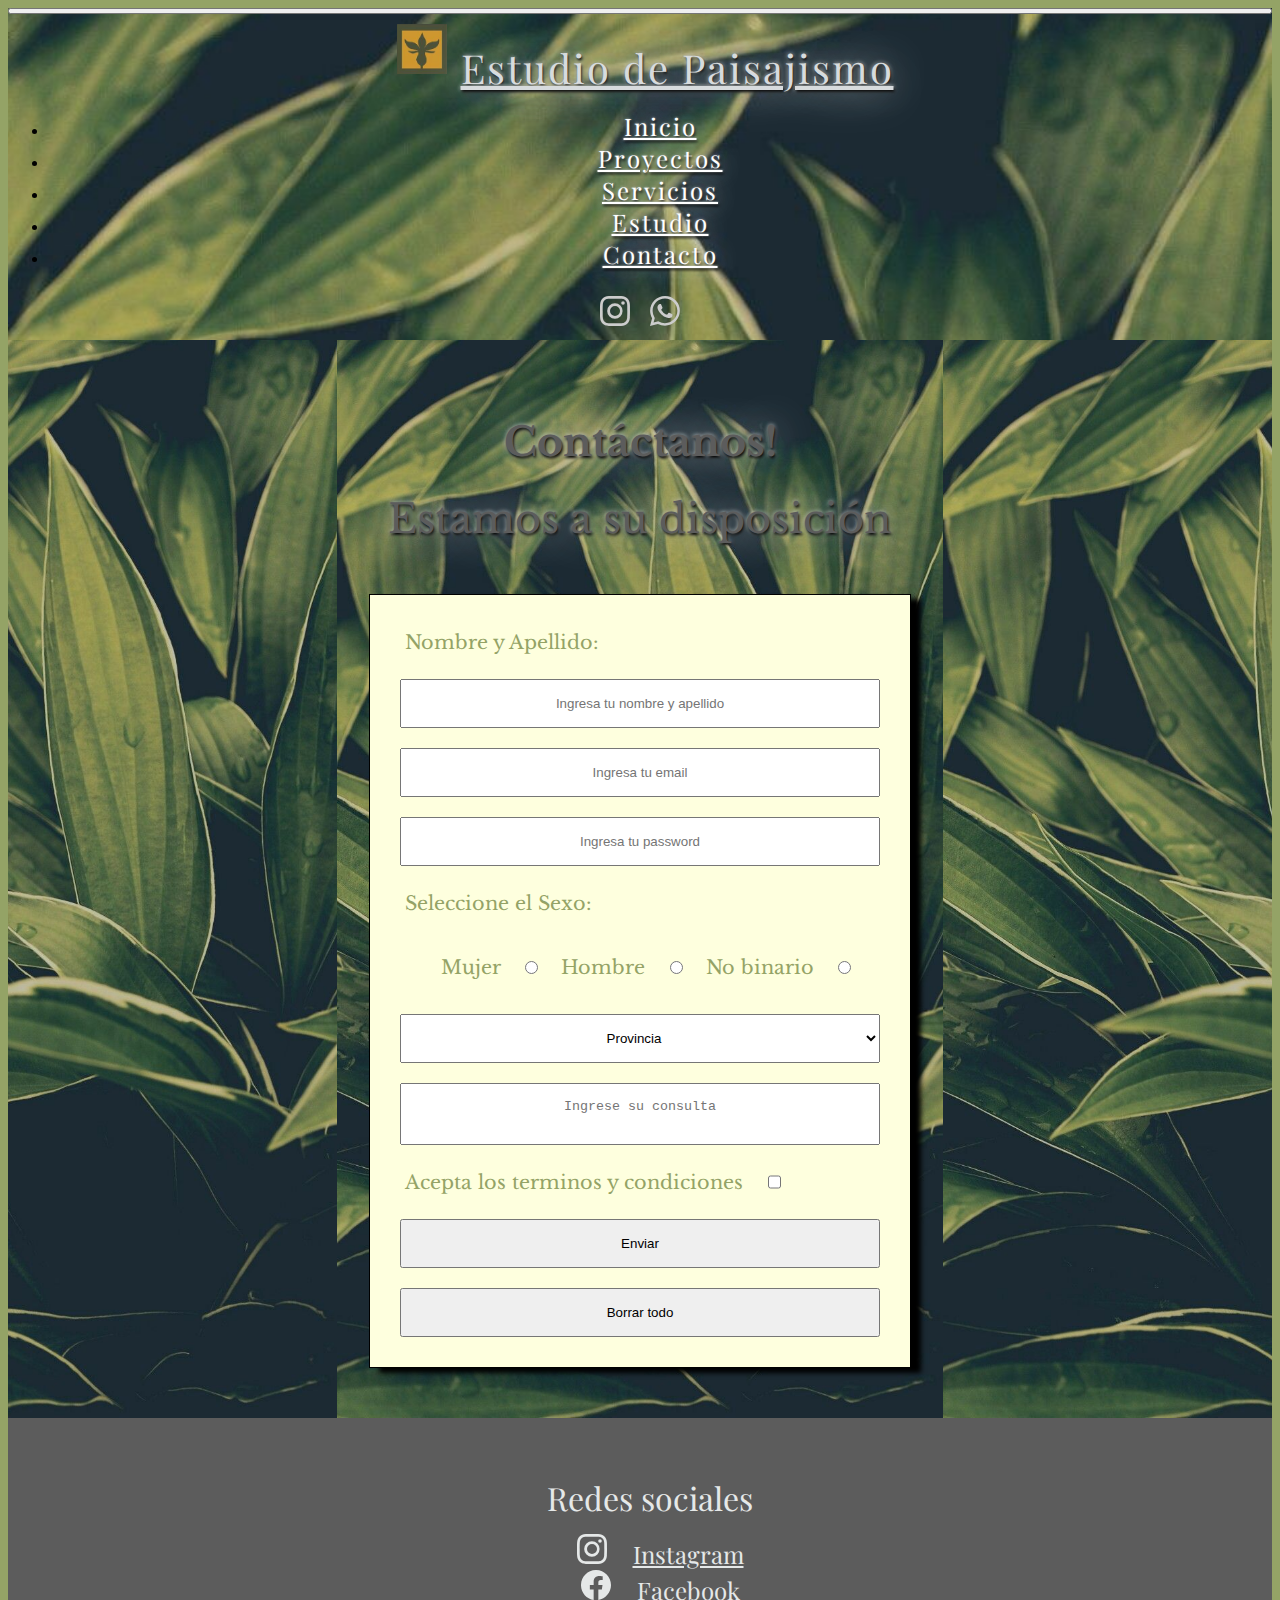
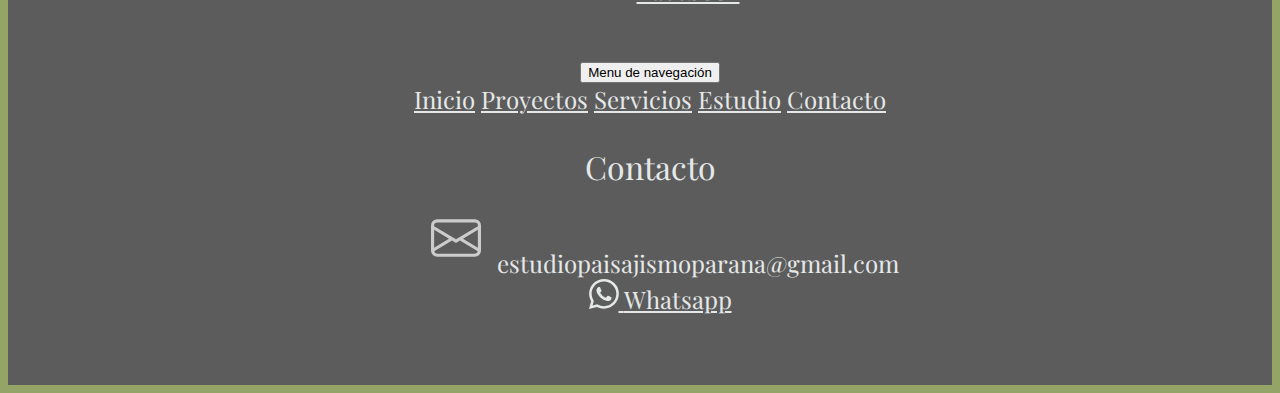
==== commit 6f99286a: "Aplicando SEO, primera parte" ====
--- a/Pages/contacto.html
+++ b/Pages/contacto.html
@@ -4,7 +4,14 @@
      <!-- Required meta tags -->
       <meta charset="utf-8">
       <meta name="viewport" content="width=device-width, initial-scale=1, shrink-to-fit=no">
-        <title>Estudio de Paisajismo</title>
+	  <meta name="description" content="Nos dedicamos a la construccion de espacios verdes y dinámicos">
+	  <meta name="language" content="es">
+	  <meta name="keywords" content="Jardin, Arquitectura, Agronomia, Paisajes, Diseño verde, Obras y proyectos">
+	  <meta name="distribution" content="global">
+	  <meta property="og:title" content="Estudio de Paisajismo"> 
+	  <meta property="og:site_name" content="Estudio de Paisajismo"> 
+	  <meta property="og:description" content="Nos dedicamos a la construccion de espacios verdes y dinámicos">    
+	  <title>Estudio de Paisajismo</title>
 		<link rel="shortcut icon" href="../img/favicon.ico" type="image/x-icon">
 		<link rel="icon" href="../img/favicon.ico" type="image/x-icon">
 		<!-- Bootstrap CSS -->
--- a/scss/style.css
+++ b/scss/style.css
@@ -1,306 +1,521 @@
 @import url("https://fonts.googleapis.com/css2?family=Playfair+Display:ital,wght@0,600;0,900;1,700&display=swap");
+/* ----------------------------------------------
+ * Generated by Animista on 2021-7-6 13:14:2
+ * Licensed under FreeBSD License.
+ * See http://animista.net/license for more info. 
+ * w: http://animista.net, t: @cssanimista
+ * ---------------------------------------------- */
+/**
+ * ----------------------------------------
+ * animation slide-in-tl
+ * ----------------------------------------
+ */
+@-webkit-keyframes slide-in-tl {
+  0% {
+    -webkit-transform: translateY(-1000px) translateX(-1000px);
+    transform: translateY(-1000px) translateX(-1000px);
+    opacity: 0;
+  }
+  100% {
+    -webkit-transform: translateY(0) translateX(0);
+    transform: translateY(0) translateX(0);
+    opacity: 1;
+  }
+}
+
+@keyframes slide-in-tl {
+  0% {
+    -webkit-transform: translateY(-1000px) translateX(-1000px);
+    transform: translateY(-1000px) translateX(-1000px);
+    opacity: 0;
+  }
+  100% {
+    -webkit-transform: translateY(0) translateX(0);
+    transform: translateY(0) translateX(0);
+    opacity: 1;
+  }
+}
+
 /*Media query*/
-/*
-@media (max-width: 700px){
-    .alma {
-        display: flex;
-        flex-direction: column;
-      }
-      #navbar{
-          display: flex;
-          flex-direction: column;
-          .navbar-nav {
-              display: flex;
-              flex-direction: column;
-              align-items: center;
-          }
-          .navbar-collapse {
-              a {
-                  display: flex;
-                  flex-direction: column;
-                  align-items: center;
-                  img {
-                      margin-left: 0;
-                      margin-top: 10px;
-                  }
-              }
-          }
-      }
-      .body{
-        display: flex;
-        flex-direction: row;
-        background-image: url(../img/fondo.jpg);
-        
-      }
-      .tresColumnas{
-        display: flex;
-        flex-direction: column;
-        background-color: #97b557;
-      }
-      .footer {
-        display: flex;
-        flex-direction: column;
-        align-items: center;
-        background-color: #132408;
-        background-image: none;
-      }
-      .footer-columna {
-          display: flex;
-          flex-direction: column;
-          h4 {
-              font-size: 1.5rem;
-          }
-          label {
-              font-size: 1rem;
-          }
-          li {
-              font-size: 1rem;
-          }
-          &:hover {
-              color: #ccc;
-          }
-      }
-      .foot {
-        display: flex;
-        flex-direction: column;
-        justify-content: space-around;
-        align-items: center;
-      }
-      .obras {
-          display: flex;
-          flex-direction: column;
-          .foto img{
-              width: 100%;
-          }
-      }
-      .servicios {
-          display: flex;
-          flex-direction: column;
-          text-align: center;
-      }
-      .servicios__metodologia {
-          display: flex;
-          flex-direction: column;
-          background-color: #ddffbc;
-      }
-      .carrusel {
-          display: flex;
-          flex-direction: column;
-          align-items: center;
-      }
-      .carousel-item{
-          width: auto;
-      }
-      .nosotros {
-          display: flex;
-          flex-direction: column;
-      }
-      .nosotros__idiologia {
-          display: flex;
-          flex-direction: column;
-      }
-  }
-  @media (max-width: 768px){
-    .alma {
-      display: flex;
-      flex-direction: column;
-    }
-    #navbar{
-        display: flex;
-        flex-direction: column;
-        .navbar-nav {
-            display: flex;
-            flex-direction: column;
-            align-items: center;
-        }
-        .navbar-collapse {
-            a {
-                display: flex;
-                flex-direction: column;
-                align-items: center;
-                img {
-                    margin-left: 0;
-                    margin-top: 10px;
-                }
-            }
-        }
-    }
-    .body{
-      display: flex;
-      flex-direction: row;
-      background-image: url(../img/fondo.jpg);
-      
-    }
-    .tresColumnas{
-      display: flex;
-      flex-direction: column;
-      background-color: #97b557;
-    }
-    .footer {
-      display: flex;
-      flex-direction: column;
-      align-items: center;
-      background-image: url(../img/fondo.jpg);
-      background-size: auto;
-    }
-    .footer-columna {
-        display: flex;
-        flex-direction: column;
-        h4 {
-            font-size: 1.5rem;
-        }
-        label {
-            font-size: 1rem;
-        }
-        li {
-            font-size: 1rem;
-        }
-        &:hover {
-            color: #ccc;
-        }
-    }
-    .foot {
-      display: flex;
-      flex-direction: column;
-      justify-content: space-around;
-      align-items: center;
-    }
-    .obras {
-        display: flex;
-        flex-direction: column;
-        .foto img{
-            width: 100%;
-        }
-    }
-    .servicios {
-        display: flex;
-        flex-direction: column;
-        text-align: center;
-    }
-    .servicios__metodologia {
-        display: flex;
-        flex-direction: column;
-        background-color: #ddffbc;
-    }
-    .carrusel {
-        display: flex;
-        flex-direction: column;
-        align-items: center;
-    }
-    .carousel-item{
-        width: auto;
-    }
-    .nosotros {
-        display: flex;
-        flex-direction: column;
-    }
-    .nosotros__idiologia {
-        display: flex;
-        flex-direction: column;
-    }
-  }
-   @media (max-width: 1050px){
-    .alma {
-        display: flex;
-        flex-direction: column;
-      }
-      #navbar{
-          display: flex;
-          flex-direction: column;
-          .navbar-nav {
-              display: flex;
-              flex-direction: column;
-              align-items: center;
-          }
-          .navbar-collapse {
-              a {
-                  display: flex;
-                  flex-direction: column;
-                  align-items: center;
-                  img {
-                      margin-left: 0;
-                      margin-top: 10px;
-                  }
-              }
-          }
-      }
-      .body{
-        display: flex;
-        flex-direction: row;
-        background-image: url(../img/fondo.jpg);
-        
-      }
-      .tresColumnas{
-        display: flex;
-        flex-direction: column;
-        background-color: #97b557;
-      }
-      .footer {
-        display: flex;
-        flex-direction: column;
-        align-items: center;
-        background-image: url(../img/fondo.jpg);
-      }
-      .footer-columna {
-          display: flex;
-          flex-direction: column;
-          h4 {
-              font-size: 1.5rem;
-          }
-          label {
-              font-size: 1rem;
-          }
-          li {
-              font-size: 1rem;
-          }
-          &:hover {
-              color: #ccc;
-          }
-      }
-      .foot {
-        display: flex;
-        flex-direction: column;
-        justify-content: space-around;
-        align-items: center;
-      }
-      .obras {
-          display: flex;
-          flex-direction: column;
-          .foto img{
-              width: 100%;
-          }
-      }
-      .servicios {
-          display: flex;
-          flex-direction: column;
-          text-align: center;
-      }
-      .servicios__metodologia {
-          display: flex;
-          flex-direction: column;
-          background-color: #ddffbc;
-      }
-      .servicio__metodologia--color {
-        width: 100%;
-      }
-      .carrusel {
-          display: none;
-          
-      }
-      .contact {
-          display: flex;
-          flex-direction: column;
-          margin: 5px;
-      }
-      .nosotros {
-          display: flex;
-          flex-direction: column;
-      }
-      .nosotros__idiologia {
-          display: flex;
-          flex-direction: column;
-      }
-  }*/
+/* Extra small devices (phones, 600px and down) */
+@media only screen and (max-width: 600px) {
+  /*max-width: 500px;*/
+  body {
+    max-width: 100%;
+  }
+}
+
+/* Small devices (portrait tablets and large phones, 600px and up) */
+/* Medium devices (landscape tablets, 768px and up) */
+/* Large devices (laptops/desktops, 992px and up) */
+/* Extra large devices (large laptops and desktops, 1200px and up) */
+@media only screen and (min-width: 1200px) {
+  #name {
+    font-family: "Playfair Display", serif;
+    text-shadow: 1px 2px 3px black, 0 0 1em #CCD1D1, 0 0 0.1em #CCD1D1;
+    color: #D7DBDD;
+    font-size: 2.5rem;
+    letter-spacing: 2px;
+  }
+  .letras {
+    font-family: "Playfair Display", serif;
+    letter-spacing: 2px;
+    text-shadow: 1px 2px 3px black, 0 0 1em #CCD1D1, 0 0 0.1em #CCD1D1;
+    color: #fff;
+    font-size: 1.5rem;
+  }
+  .letras:hover {
+    color: #E5E8E8;
+  }
+  #navbar {
+    background-image: url("../img/fondo.jpg");
+    background-size: contain;
+  }
+  #logo {
+    margin: 10px;
+    margin-left: 40px;
+  }
+  .ico {
+    color: #ccc;
+    padding: 5px;
+    margin: 5px;
+  }
+  .ico:hover {
+    color: #ccc;
+  }
+  .icons {
+    /*@include row;*/
+    -webkit-box-pack: center;
+        -ms-flex-pack: center;
+            justify-content: center;
+  }
+  .footer {
+    background-color: #5c5c5c;
+    padding: 40px;
+    background-size: contain;
+    background-position: 50% bottom;
+    color: #fff;
+    display: -webkit-box;
+    display: -ms-flexbox;
+    display: flex;
+    -webkit-box-orient: horizontal;
+    -webkit-box-direction: normal;
+        -ms-flex-direction: row;
+            flex-direction: row;
+    -ms-flex-pack: distribute;
+        justify-content: space-around;
+    -webkit-box-align: center;
+        -ms-flex-align: center;
+            align-items: center;
+    font-size: 1.5rem;
+    font-family: "Playfair Display", serif;
+    border-top: #5c5c5c solid;
+  }
+  .footer-columna {
+    margin-left: 20px;
+    padding: 15px;
+    text-align: center;
+  }
+  .footer-columna a:hover {
+    color: #94a366;
+  }
+  .footer-columna-size {
+    font-size: 2rem;
+  }
+  /*Modificaciones index*/
+  .fotoFondo {
+    background-image: url(../img/proyecto25.jpg);
+    background-size: cover;
+    background-repeat: no-repeat;
+    background-position: center;
+    width: auto;
+    display: block;
+    font-size: 2rem;
+    font-family: "Libre Baskerville", serif;
+    padding-top: 500px;
+    padding-bottom: 20px;
+    display: -webkit-box;
+    display: -ms-flexbox;
+    display: flex;
+    -webkit-box-orient: vertical;
+    -webkit-box-direction: normal;
+        -ms-flex-direction: column;
+            flex-direction: column;
+    -webkit-box-align: center;
+        -ms-flex-align: center;
+            align-items: center;
+  }
+  .fotoFondo label {
+    margin-top: 200px;
+    margin-bottom: 50px;
+    padding: 10px;
+    font-family: "Libre Baskerville", serif;
+    font-size: 3rem;
+    color: #5c5c5c;
+    background-color: #fff;
+    opacity: 0.6;
+    -webkit-animation-duration: 2s;
+            animation-duration: 2s;
+    -webkit-animation-name: aparecer;
+            animation-name: aparecer;
+  }
+  .fotoFondo button {
+    color: #5c5c5c;
+    opacity: 0.6;
+  }
+  .fotoFondo button:hover {
+    color: #000;
+    background-color: #fff;
+    opacity: 1;
+  }
+  @-webkit-keyframes aparecer {
+    0% {
+      opacity: 0;
+    }
+    100% {
+      opacity: 1;
+    }
+  }
+  @keyframes aparecer {
+    0% {
+      opacity: 0;
+    }
+    100% {
+      opacity: 1;
+    }
+  }
+  .title {
+    margin: 20px;
+    text-align: center;
+    font-family: "Libre Baskerville", serif;
+    color: #5c5c5c;
+    text-shadow: 1px 1px 2px black;
+  }
+  .slide-in-tl-1 {
+    -webkit-animation: slide-in-tl 0.5s cubic-bezier(0.25, 0.46, 0.45, 0.94) 0.5s both;
+    animation: slide-in-tl 0.5s cubic-bezier(0.25, 0.46, 0.45, 0.94) 0.5s both;
+  }
+  .slide-in-tl-2 {
+    -webkit-animation: slide-in-tl 0.5s cubic-bezier(0.25, 0.46, 0.45, 0.94) 1s both;
+    animation: slide-in-tl 0.5s cubic-bezier(0.25, 0.46, 0.45, 0.94) 1s both;
+  }
+  .slide-in-tl {
+    -webkit-animation: slide-in-tl 0.5s cubic-bezier(0.25, 0.46, 0.45, 0.94) 1.5s both;
+    animation: slide-in-tl 0.5s cubic-bezier(0.25, 0.46, 0.45, 0.94) 1.5s both;
+  }
+  .torso label {
+    padding-top: 15px;
+    padding-left: 10px;
+    padding-bottom: 10px;
+    font-family: "Libre Baskerville", serif;
+    color: #5c5c5c;
+    font-size: 1.5rem;
+    text-shadow: 1px 1px 2px black;
+  }
+  .carteles {
+    display: -webkit-box;
+    display: -ms-flexbox;
+    display: flex;
+    -webkit-box-orient: horizontal;
+    -webkit-box-direction: normal;
+        -ms-flex-direction: row;
+            flex-direction: row;
+    max-width: -webkit-fit-content;
+    max-width: -moz-fit-content;
+    max-width: fit-content;
+  }
+  .tresColumnas {
+    font-family: "Bitter", serif;
+    display: -webkit-box;
+    display: -ms-flexbox;
+    display: flex;
+    -webkit-box-orient: horizontal;
+    -webkit-box-direction: normal;
+        -ms-flex-direction: row;
+            flex-direction: row;
+    margin-top: 50px;
+  }
+  .columna {
+    margin-left: 20px;
+    margin-right: 40px;
+    padding: 15px;
+    text-align: center;
+    background-color: #fff;
+    -webkit-box-shadow: 10px 5px 5px 5px black;
+            box-shadow: 10px 5px 5px 5px black;
+    border: solid #5c5c5c 10px;
+  }
+  .final {
+    font-family: "Libre Baskerville", serif;
+    color: #5c5c5c;
+    margin-top: 30px;
+    text-shadow: 1px 1px 2px black;
+    display: -webkit-box;
+    display: -ms-flexbox;
+    display: flex;
+    -webkit-box-orient: vertical;
+    -webkit-box-direction: normal;
+        -ms-flex-direction: column;
+            flex-direction: column;
+    -webkit-box-pack: justify;
+        -ms-flex-pack: justify;
+            justify-content: space-between;
+    -webkit-box-align: center;
+        -ms-flex-align: center;
+            align-items: center;
+    margin-left: 25px;
+    margin-right: 25px;
+    margin-bottom: 25px;
+  }
+  .final p {
+    text-shadow: none;
+    text-align: center;
+    color: #5c5c5c;
+  }
+  /*proyect*/
+  .frase {
+    font-family: "Libre Baskerville", serif;
+    padding: 50px;
+    font-family: "Libre Baskerville", serif;
+    letter-spacing: 5px;
+    color: #ccc;
+    text-shadow: 1px 1px 2px black;
+  }
+  .frase h3 {
+    text-align: center;
+  }
+  .obras {
+    display: -ms-grid;
+    display: grid;
+    -webkit-box-pack: center;
+        -ms-flex-pack: center;
+            justify-content: center;
+    -ms-grid-columns: 1fr 1fr 1fr 1fr 1fr;
+        grid-template-columns: 1fr 1fr 1fr 1fr 1fr;
+    -ms-grid-rows: 1fr 1fr;
+        grid-template-rows: 1fr 1fr;
+    gap: 15px 10px;
+    grid-auto-flow: row;
+        grid-template-areas: "foto1 foto2 foto3 foto4 foto5"+ "foto6 foto7 foto8 foto9 foto10";
+  }
+  .foto1 {
+    -ms-grid-row: 1;
+    -ms-grid-column: 1;
+    grid-area: foto1;
+  }
+  .foto2 {
+    -ms-grid-row: 2;
+    -ms-grid-column: 1;
+    grid-area: foto2;
+  }
+  .foto3 {
+    -ms-grid-row: 3;
+    -ms-grid-column: 1;
+    grid-area: foto3;
+  }
+  .foto4 {
+    -ms-grid-row: 4;
+    -ms-grid-column: 1;
+    grid-area: foto4;
+  }
+  .foto5 {
+    -ms-grid-row: 5;
+    -ms-grid-column: 1;
+    grid-area: foto5;
+  }
+  .foto6 {
+    -ms-grid-row: 6;
+    -ms-grid-column: 1;
+    grid-area: foto6;
+  }
+  .foto7 {
+    -ms-grid-row: 7;
+    -ms-grid-column: 1;
+    grid-area: foto7;
+  }
+  .foto8 {
+    -ms-grid-row: 8;
+    -ms-grid-column: 1;
+    grid-area: foto8;
+  }
+  .foto9 {
+    -ms-grid-row: 9;
+    -ms-grid-column: 1;
+    grid-area: foto9;
+  }
+  .foto10 {
+    -ms-grid-row: 10;
+    -ms-grid-column: 1;
+    grid-area: foto10;
+  }
+  .foto img {
+    width: 250px;
+    height: 250px;
+    border: solid #5c5c5c;
+  }
+  /*Servicios*/
+  .servicios {
+    display: -webkit-box;
+    display: -ms-flexbox;
+    display: flex;
+    -webkit-box-orient: vertical;
+    -webkit-box-direction: normal;
+        -ms-flex-direction: column;
+            flex-direction: column;
+  }
+  .servicios__titulo {
+    padding: 10px;
+    margin-left: 25px;
+    margin-top: 50px;
+    font-family: "Libre Baskerville", serif;
+    font-size: 2.5rem;
+    text-align: center;
+    color: #5c5c5c;
+    text-shadow: 1px 1px 1px black;
+  }
+  .servicios__metodologia {
+    font-family: "Bitter", serif;
+    margin-top: 30px;
+    display: -webkit-box;
+    display: -ms-flexbox;
+    display: flex;
+    -webkit-box-orient: horizontal;
+    -webkit-box-direction: normal;
+        -ms-flex-direction: row;
+            flex-direction: row;
+    text-align: center;
+    -ms-flex-pack: distribute;
+        justify-content: space-around;
+    -webkit-box-align: center;
+        -ms-flex-align: center;
+            align-items: center;
+  }
+  .servicio__metodologia--color {
+    padding: 10px;
+    margin: 25px;
+    text-align: center;
+    background-color: #fff;
+    -webkit-box-shadow: 5px 3px 3px #000;
+            box-shadow: 5px 3px 3px #000;
+    border: solid #5c5c5c 5px;
+  }
+  .carrusel {
+    display: -webkit-box;
+    display: -ms-flexbox;
+    display: flex;
+    -webkit-box-orient: vertical;
+    -webkit-box-direction: normal;
+        -ms-flex-direction: column;
+            flex-direction: column;
+    -webkit-box-align: center;
+        -ms-flex-align: center;
+            align-items: center;
+    padding: 10px;
+  }
+  /*Contacto*/
+  .contact {
+    display: -webkit-box;
+    display: -ms-flexbox;
+    display: flex;
+    -webkit-box-orient: vertical;
+    -webkit-box-direction: normal;
+        -ms-flex-direction: column;
+            flex-direction: column;
+    -webkit-box-align: center;
+        -ms-flex-align: center;
+            align-items: center;
+    background-image: url(../img/fondo2.jpg);
+    background-size: contain;
+    background-position: center;
+    padding-top: 50px;
+  }
+  .contact__title {
+    color: #fff;
+    font-family: "Libre Baskerville", serif;
+    text-shadow: 1px 2px 3px black, 0 0 1em #CCD1D1, 0 0 0.1em #CCD1D1;
+  }
+  .contact__cuadro {
+    color: #5c5c5c;
+    margin: 50px;
+    padding: 20px;
+    background-color: #feffde;
+    border: solid black 1px;
+    -webkit-box-shadow: 10px 5px 5px black;
+            box-shadow: 10px 5px 5px black;
+  }
+  .contact__formulario {
+    display: -webkit-box;
+    display: -ms-flexbox;
+    display: flex;
+    -webkit-box-orient: vertical;
+    -webkit-box-direction: normal;
+        -ms-flex-direction: column;
+            flex-direction: column;
+    width: 500px;
+  }
+  .contac__formulario--space {
+    padding: 5px;
+    margin: 5px;
+  }
+  .contact__formulario--position {
+    font-family: "Libre Baskerville", serif;
+    margin: 5px;
+    padding: 5px;
+  }
+  /*----Estudio-----*/
+  .nosotros {
+    display: -webkit-box;
+    display: -ms-flexbox;
+    display: flex;
+    -webkit-box-orient: vertical;
+    -webkit-box-direction: normal;
+        -ms-flex-direction: column;
+            flex-direction: column;
+    margin: 50px;
+    font-family: "Libre Baskerville", serif;
+  }
+  .nosotros__main {
+    /*background-color: #feffde;*/
+    padding: 5px;
+  }
+  .nosotros__main h2 {
+    font-family: "Libre Baskerville", serif;
+    font-size: 2.5rem;
+    text-align: center;
+    color: #5c5c5c;
+    text-shadow: 1px 1px 1px black;
+  }
+  .nosotros__main p {
+    color: #5c5c5c;
+    font-size: 1rem;
+    font-family: "Libre Baskerville", serif;
+    text-align: justify;
+  }
+  .nosotros__idiologia {
+    display: -webkit-box;
+    display: -ms-flexbox;
+    display: flex;
+    -webkit-box-orient: horizontal;
+    -webkit-box-direction: normal;
+        -ms-flex-direction: row;
+            flex-direction: row;
+    text-align: center;
+  }
+  .nosotros__idiologia--tipo {
+    border: solid #feffde 5px;
+    margin: 20px;
+    padding: 10px;
+    background-color: #ddffbc;
+    font-family: "Bitter", serif;
+    text-align: center;
+    background-color: #fff;
+    -webkit-box-shadow: 10px 5px 5px 5px black;
+            box-shadow: 10px 5px 5px 5px black;
+    border: solid #5c5c5c 10px;
+  }
+}
+
 /* ----------------------------------------------
  * Generated by Animista on 2021-7-6 13:14:2
  * Licensed under FreeBSD License.
@@ -881,4 +1096,471 @@
           box-shadow: 10px 5px 5px 5px black;
   border: solid #5c5c5c 10px;
 }
+
+@media screen and (min-width: 1200px) {
+  #name {
+    font-family: "Playfair Display", serif;
+    text-shadow: 1px 2px 3px black, 0 0 1em #CCD1D1, 0 0 0.1em #CCD1D1;
+    color: #D7DBDD;
+    font-size: 2.5rem;
+    letter-spacing: 2px;
+  }
+  .letras {
+    font-family: "Playfair Display", serif;
+    letter-spacing: 2px;
+    text-shadow: 1px 2px 3px black, 0 0 1em #CCD1D1, 0 0 0.1em #CCD1D1;
+    color: #fff;
+    font-size: 1.5rem;
+  }
+  .letras:hover {
+    color: #E5E8E8;
+  }
+  #navbar {
+    background-image: url("../img/fondo.jpg");
+    background-size: contain;
+  }
+  #logo {
+    margin: 10px;
+    margin-left: 40px;
+  }
+  .ico {
+    color: #ccc;
+    padding: 5px;
+    margin: 5px;
+  }
+  .ico:hover {
+    color: #ccc;
+  }
+  .icons {
+    /*@include row;*/
+    -webkit-box-pack: center;
+        -ms-flex-pack: center;
+            justify-content: center;
+  }
+  .footer {
+    background-color: #5c5c5c;
+    padding: 40px;
+    background-size: contain;
+    background-position: 50% bottom;
+    color: #fff;
+    display: -webkit-box;
+    display: -ms-flexbox;
+    display: flex;
+    -webkit-box-orient: horizontal;
+    -webkit-box-direction: normal;
+        -ms-flex-direction: row;
+            flex-direction: row;
+    -ms-flex-pack: distribute;
+        justify-content: space-around;
+    -webkit-box-align: center;
+        -ms-flex-align: center;
+            align-items: center;
+    font-size: 1.5rem;
+    font-family: "Playfair Display", serif;
+    border-top: #5c5c5c solid;
+  }
+  .footer-columna {
+    margin-left: 20px;
+    padding: 15px;
+    text-align: center;
+  }
+  .footer-columna a:hover {
+    color: #94a366;
+  }
+  .footer-columna-size {
+    font-size: 2rem;
+  }
+  /*Modificaciones index*/
+  .fotoFondo {
+    background-image: url(../img/proyecto25.jpg);
+    background-size: cover;
+    background-repeat: no-repeat;
+    background-position: center;
+    width: auto;
+    display: block;
+    font-size: 2rem;
+    font-family: "Libre Baskerville", serif;
+    padding-top: 500px;
+    padding-bottom: 20px;
+    display: -webkit-box;
+    display: -ms-flexbox;
+    display: flex;
+    -webkit-box-orient: vertical;
+    -webkit-box-direction: normal;
+        -ms-flex-direction: column;
+            flex-direction: column;
+    -webkit-box-align: center;
+        -ms-flex-align: center;
+            align-items: center;
+  }
+  .fotoFondo label {
+    margin-top: 200px;
+    margin-bottom: 50px;
+    padding: 10px;
+    font-family: "Libre Baskerville", serif;
+    font-size: 3rem;
+    color: #5c5c5c;
+    background-color: #fff;
+    opacity: 0.6;
+    -webkit-animation-duration: 2s;
+            animation-duration: 2s;
+    -webkit-animation-name: aparecer;
+            animation-name: aparecer;
+  }
+  .fotoFondo button {
+    color: #5c5c5c;
+    opacity: 0.6;
+  }
+  .fotoFondo button:hover {
+    color: #000;
+    background-color: #fff;
+    opacity: 1;
+  }
+  @-webkit-keyframes aparecer {
+    0% {
+      opacity: 0;
+    }
+    100% {
+      opacity: 1;
+    }
+  }
+  @keyframes aparecer {
+    0% {
+      opacity: 0;
+    }
+    100% {
+      opacity: 1;
+    }
+  }
+  .title {
+    margin: 20px;
+    text-align: center;
+    font-family: "Libre Baskerville", serif;
+    color: #5c5c5c;
+    text-shadow: 1px 1px 2px black;
+  }
+  .slide-in-tl-1 {
+    -webkit-animation: slide-in-tl 0.5s cubic-bezier(0.25, 0.46, 0.45, 0.94) 0.5s both;
+    animation: slide-in-tl 0.5s cubic-bezier(0.25, 0.46, 0.45, 0.94) 0.5s both;
+  }
+  .slide-in-tl-2 {
+    -webkit-animation: slide-in-tl 0.5s cubic-bezier(0.25, 0.46, 0.45, 0.94) 1s both;
+    animation: slide-in-tl 0.5s cubic-bezier(0.25, 0.46, 0.45, 0.94) 1s both;
+  }
+  .slide-in-tl {
+    -webkit-animation: slide-in-tl 0.5s cubic-bezier(0.25, 0.46, 0.45, 0.94) 1.5s both;
+    animation: slide-in-tl 0.5s cubic-bezier(0.25, 0.46, 0.45, 0.94) 1.5s both;
+  }
+  .torso label {
+    padding-top: 15px;
+    padding-left: 10px;
+    padding-bottom: 10px;
+    font-family: "Libre Baskerville", serif;
+    color: #5c5c5c;
+    font-size: 1.5rem;
+    text-shadow: 1px 1px 2px black;
+  }
+  .carteles {
+    display: -webkit-box;
+    display: -ms-flexbox;
+    display: flex;
+    -webkit-box-orient: horizontal;
+    -webkit-box-direction: normal;
+        -ms-flex-direction: row;
+            flex-direction: row;
+    max-width: -webkit-fit-content;
+    max-width: -moz-fit-content;
+    max-width: fit-content;
+  }
+  .tresColumnas {
+    font-family: "Bitter", serif;
+    display: -webkit-box;
+    display: -ms-flexbox;
+    display: flex;
+    -webkit-box-orient: horizontal;
+    -webkit-box-direction: normal;
+        -ms-flex-direction: row;
+            flex-direction: row;
+    margin-top: 50px;
+  }
+  .columna {
+    margin-left: 20px;
+    margin-right: 40px;
+    padding: 15px;
+    text-align: center;
+    background-color: #fff;
+    -webkit-box-shadow: 10px 5px 5px 5px black;
+            box-shadow: 10px 5px 5px 5px black;
+    border: solid #5c5c5c 10px;
+  }
+  .final {
+    font-family: "Libre Baskerville", serif;
+    color: #5c5c5c;
+    margin-top: 30px;
+    text-shadow: 1px 1px 2px black;
+    display: -webkit-box;
+    display: -ms-flexbox;
+    display: flex;
+    -webkit-box-orient: vertical;
+    -webkit-box-direction: normal;
+        -ms-flex-direction: column;
+            flex-direction: column;
+    -webkit-box-pack: justify;
+        -ms-flex-pack: justify;
+            justify-content: space-between;
+    -webkit-box-align: center;
+        -ms-flex-align: center;
+            align-items: center;
+    margin-left: 25px;
+    margin-right: 25px;
+    margin-bottom: 25px;
+  }
+  .final p {
+    text-shadow: none;
+    text-align: center;
+    color: #5c5c5c;
+  }
+  /*proyect*/
+  .frase {
+    font-family: "Libre Baskerville", serif;
+    padding: 50px;
+    font-family: "Libre Baskerville", serif;
+    letter-spacing: 5px;
+    color: #ccc;
+    text-shadow: 1px 1px 2px black;
+  }
+  .frase h3 {
+    text-align: center;
+  }
+  .obras {
+    display: -ms-grid;
+    display: grid;
+    -webkit-box-pack: center;
+        -ms-flex-pack: center;
+            justify-content: center;
+    -ms-grid-columns: 1fr 1fr 1fr 1fr 1fr;
+        grid-template-columns: 1fr 1fr 1fr 1fr 1fr;
+    -ms-grid-rows: 1fr 1fr;
+        grid-template-rows: 1fr 1fr;
+    gap: 15px 10px;
+    grid-auto-flow: row;
+        grid-template-areas: "foto1 foto2 foto3 foto4 foto5"+ "foto6 foto7 foto8 foto9 foto10";
+  }
+  .foto1 {
+    -ms-grid-row: 1;
+    -ms-grid-column: 1;
+    grid-area: foto1;
+  }
+  .foto2 {
+    -ms-grid-row: 1;
+    -ms-grid-column: 2;
+    grid-area: foto2;
+  }
+  .foto3 {
+    -ms-grid-row: 1;
+    -ms-grid-column: 3;
+    grid-area: foto3;
+  }
+  .foto4 {
+    -ms-grid-row: 1;
+    -ms-grid-column: 4;
+    grid-area: foto4;
+  }
+  .foto5 {
+    -ms-grid-row: 1;
+    -ms-grid-column: 5;
+    grid-area: foto5;
+  }
+  .foto6 {
+    -ms-grid-row: 2;
+    -ms-grid-column: 1;
+    grid-area: foto6;
+  }
+  .foto7 {
+    -ms-grid-row: 2;
+    -ms-grid-column: 2;
+    grid-area: foto7;
+  }
+  .foto8 {
+    -ms-grid-row: 2;
+    -ms-grid-column: 3;
+    grid-area: foto8;
+  }
+  .foto9 {
+    -ms-grid-row: 2;
+    -ms-grid-column: 4;
+    grid-area: foto9;
+  }
+  .foto10 {
+    -ms-grid-row: 2;
+    -ms-grid-column: 5;
+    grid-area: foto10;
+  }
+  .foto img {
+    width: 250px;
+    height: 250px;
+    border: solid #5c5c5c;
+  }
+  /*Servicios*/
+  .servicios {
+    display: -webkit-box;
+    display: -ms-flexbox;
+    display: flex;
+    -webkit-box-orient: vertical;
+    -webkit-box-direction: normal;
+        -ms-flex-direction: column;
+            flex-direction: column;
+  }
+  .servicios__titulo {
+    padding: 10px;
+    margin-left: 25px;
+    margin-top: 50px;
+    font-family: "Libre Baskerville", serif;
+    font-size: 2.5rem;
+    text-align: center;
+    color: #5c5c5c;
+    text-shadow: 1px 1px 1px black;
+  }
+  .servicios__metodologia {
+    font-family: "Bitter", serif;
+    margin-top: 30px;
+    display: -webkit-box;
+    display: -ms-flexbox;
+    display: flex;
+    -webkit-box-orient: horizontal;
+    -webkit-box-direction: normal;
+        -ms-flex-direction: row;
+            flex-direction: row;
+    text-align: center;
+    -ms-flex-pack: distribute;
+        justify-content: space-around;
+    -webkit-box-align: center;
+        -ms-flex-align: center;
+            align-items: center;
+  }
+  .servicio__metodologia--color {
+    padding: 10px;
+    margin: 25px;
+    text-align: center;
+    background-color: #fff;
+    -webkit-box-shadow: 5px 3px 3px #000;
+            box-shadow: 5px 3px 3px #000;
+    border: solid #5c5c5c 5px;
+  }
+  .carrusel {
+    display: -webkit-box;
+    display: -ms-flexbox;
+    display: flex;
+    -webkit-box-orient: vertical;
+    -webkit-box-direction: normal;
+        -ms-flex-direction: column;
+            flex-direction: column;
+    -webkit-box-align: center;
+        -ms-flex-align: center;
+            align-items: center;
+    padding: 10px;
+  }
+  /*Contacto*/
+  .contact {
+    display: -webkit-box;
+    display: -ms-flexbox;
+    display: flex;
+    -webkit-box-orient: vertical;
+    -webkit-box-direction: normal;
+        -ms-flex-direction: column;
+            flex-direction: column;
+    -webkit-box-align: center;
+        -ms-flex-align: center;
+            align-items: center;
+    background-image: url(../img/fondo2.jpg);
+    background-size: contain;
+    background-position: center;
+    padding-top: 50px;
+  }
+  .contact__title {
+    color: #fff;
+    font-family: "Libre Baskerville", serif;
+    text-shadow: 1px 2px 3px black, 0 0 1em #CCD1D1, 0 0 0.1em #CCD1D1;
+  }
+  .contact__cuadro {
+    color: #5c5c5c;
+    margin: 50px;
+    padding: 20px;
+    background-color: #feffde;
+    border: solid black 1px;
+    -webkit-box-shadow: 10px 5px 5px black;
+            box-shadow: 10px 5px 5px black;
+  }
+  .contact__formulario {
+    display: -webkit-box;
+    display: -ms-flexbox;
+    display: flex;
+    -webkit-box-orient: vertical;
+    -webkit-box-direction: normal;
+        -ms-flex-direction: column;
+            flex-direction: column;
+    width: 500px;
+  }
+  .contac__formulario--space {
+    padding: 5px;
+    margin: 5px;
+  }
+  .contact__formulario--position {
+    font-family: "Libre Baskerville", serif;
+    margin: 5px;
+    padding: 5px;
+  }
+  /*----Estudio-----*/
+  .nosotros {
+    display: -webkit-box;
+    display: -ms-flexbox;
+    display: flex;
+    -webkit-box-orient: vertical;
+    -webkit-box-direction: normal;
+        -ms-flex-direction: column;
+            flex-direction: column;
+    margin: 50px;
+    font-family: "Libre Baskerville", serif;
+  }
+  .nosotros__main {
+    /*background-color: #feffde;*/
+    padding: 5px;
+  }
+  .nosotros__main h2 {
+    font-family: "Libre Baskerville", serif;
+    font-size: 2.5rem;
+    text-align: center;
+    color: #5c5c5c;
+    text-shadow: 1px 1px 1px black;
+  }
+  .nosotros__main p {
+    color: #5c5c5c;
+    font-size: 1rem;
+    font-family: "Libre Baskerville", serif;
+    text-align: justify;
+  }
+  .nosotros__idiologia {
+    display: -webkit-box;
+    display: -ms-flexbox;
+    display: flex;
+    -webkit-box-orient: horizontal;
+    -webkit-box-direction: normal;
+        -ms-flex-direction: row;
+            flex-direction: row;
+    text-align: center;
+  }
+  .nosotros__idiologia--tipo {
+    border: solid #feffde 5px;
+    margin: 20px;
+    padding: 10px;
+    background-color: #ddffbc;
+    font-family: "Bitter", serif;
+    text-align: center;
+    background-color: #fff;
+    -webkit-box-shadow: 10px 5px 5px 5px black;
+            box-shadow: 10px 5px 5px 5px black;
+    border: solid #5c5c5c 10px;
+  }
+}
 /*# sourceMappingURL=style.css.map */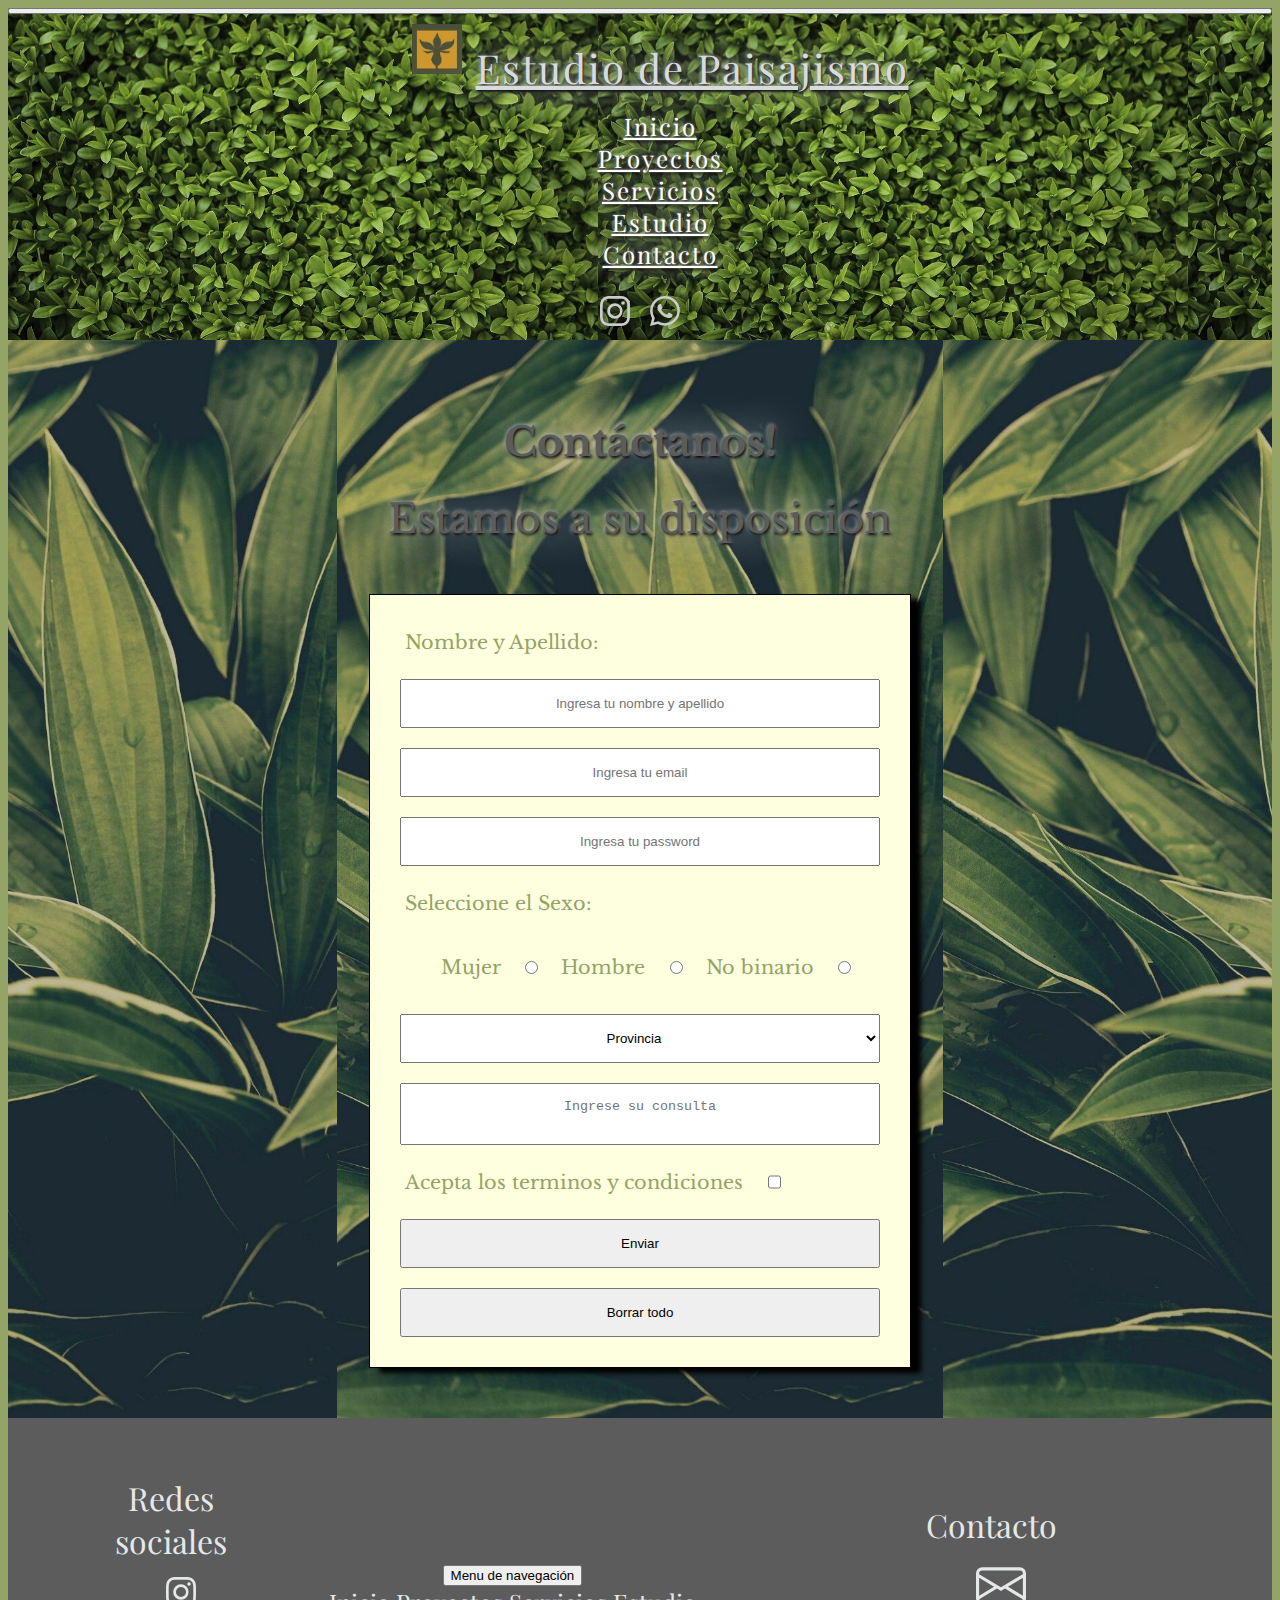
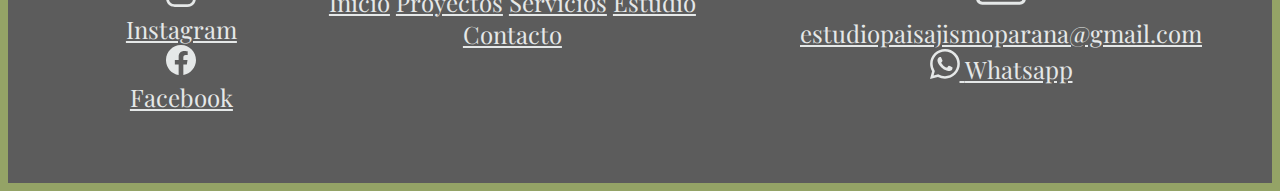
==== commit ef01dba1: "Ultimos cambios" ====
--- a/Pages/contacto.html
+++ b/Pages/contacto.html
@@ -152,12 +152,11 @@
 				  <label class="footer-columna-size">Contacto</label>
 				  <div class="footer-columna">
 					<div> 
-					  <svg xmlns="http://www.w3.org/2000/svg" width="50" height="50" fill="currentColor"
-					  class="bi bi-envelope ico" viewBox="0 0 16 16">
-					  <path
-					  d="M0 4a2 2 0 0 1 2-2h12a2 2 0 0 1 2 2v8a2 2 0 0 1-2 2H2a2 2 0 0 1-2-2V4zm2-1a1 1 0 0 0-1 1v.217l7 4.2 7-4.2V4a1 1 0 0 0-1-1H2zm13 2.383l-4.758 2.855L15 11.114v-5.73zm-.034 6.878L9.271 8.82 8 9.583 6.728 8.82l-5.694 3.44A1 1 0 0 0 2 13h12a1 1 0 0 0 .966-.739zM1 11.114l4.758-2.876L1 5.383v5.73z" />
-					  </svg>
-					  <label>estudiopaisajismoparana@gmail.com</label>
+					<a href="mailto:estudiopaisajismoparana@gmail.com">
+					<svg xmlns="http://www.w3.org/2000/svg" width="50" height="50" fill="currentColor" class="bi bi-envelope ico" viewBox="0 0 16 16">
+						<path d="M0 4a2 2 0 0 1 2-2h12a2 2 0 0 1 2 2v8a2 2 0 0 1-2 2H2a2 2 0 0 1-2-2V4zm2-1a1 1 0 0 0-1 1v.217l7 4.2 7-4.2V4a1 1 0 0 0-1-1H2zm13 2.383l-4.758 2.855L15 11.114v-5.73zm-.034 6.878L9.271 8.82 8 9.583 6.728 8.82l-5.694 3.44A1 1 0 0 0 2 13h12a1 1 0 0 0 .966-.739zM1 11.114l4.758-2.876L1 5.383v5.73z" />
+					</svg></a>
+					<a href="mailto:estudiopaisajismoparana@gmail.com"><label>estudiopaisajismoparana@gmail.com</label></a>
 					</div>
 					<div>
 					  <a href="https://api.whatsapp.com/send?phone=543434051445" class="ico">
--- a/scss/style.css
+++ b/scss/style.css
@@ -36,486 +36,6 @@
   }
 }
 
-/*Media query*/
-/* Extra small devices (phones, 600px and down) */
-@media only screen and (max-width: 600px) {
-  /*max-width: 500px;*/
-  body {
-    max-width: 100%;
-  }
-}
-
-/* Small devices (portrait tablets and large phones, 600px and up) */
-/* Medium devices (landscape tablets, 768px and up) */
-/* Large devices (laptops/desktops, 992px and up) */
-/* Extra large devices (large laptops and desktops, 1200px and up) */
-@media only screen and (min-width: 1200px) {
-  #name {
-    font-family: "Playfair Display", serif;
-    text-shadow: 1px 2px 3px black, 0 0 1em #CCD1D1, 0 0 0.1em #CCD1D1;
-    color: #D7DBDD;
-    font-size: 2.5rem;
-    letter-spacing: 2px;
-  }
-  .letras {
-    font-family: "Playfair Display", serif;
-    letter-spacing: 2px;
-    text-shadow: 1px 2px 3px black, 0 0 1em #CCD1D1, 0 0 0.1em #CCD1D1;
-    color: #fff;
-    font-size: 1.5rem;
-  }
-  .letras:hover {
-    color: #E5E8E8;
-  }
-  #navbar {
-    background-image: url("../img/fondo.jpg");
-    background-size: contain;
-  }
-  #logo {
-    margin: 10px;
-    margin-left: 40px;
-  }
-  .ico {
-    color: #ccc;
-    padding: 5px;
-    margin: 5px;
-  }
-  .ico:hover {
-    color: #ccc;
-  }
-  .icons {
-    /*@include row;*/
-    -webkit-box-pack: center;
-        -ms-flex-pack: center;
-            justify-content: center;
-  }
-  .footer {
-    background-color: #5c5c5c;
-    padding: 40px;
-    background-size: contain;
-    background-position: 50% bottom;
-    color: #fff;
-    display: -webkit-box;
-    display: -ms-flexbox;
-    display: flex;
-    -webkit-box-orient: horizontal;
-    -webkit-box-direction: normal;
-        -ms-flex-direction: row;
-            flex-direction: row;
-    -ms-flex-pack: distribute;
-        justify-content: space-around;
-    -webkit-box-align: center;
-        -ms-flex-align: center;
-            align-items: center;
-    font-size: 1.5rem;
-    font-family: "Playfair Display", serif;
-    border-top: #5c5c5c solid;
-  }
-  .footer-columna {
-    margin-left: 20px;
-    padding: 15px;
-    text-align: center;
-  }
-  .footer-columna a:hover {
-    color: #94a366;
-  }
-  .footer-columna-size {
-    font-size: 2rem;
-  }
-  /*Modificaciones index*/
-  .fotoFondo {
-    background-image: url(../img/proyecto25.jpg);
-    background-size: cover;
-    background-repeat: no-repeat;
-    background-position: center;
-    width: auto;
-    display: block;
-    font-size: 2rem;
-    font-family: "Libre Baskerville", serif;
-    padding-top: 500px;
-    padding-bottom: 20px;
-    display: -webkit-box;
-    display: -ms-flexbox;
-    display: flex;
-    -webkit-box-orient: vertical;
-    -webkit-box-direction: normal;
-        -ms-flex-direction: column;
-            flex-direction: column;
-    -webkit-box-align: center;
-        -ms-flex-align: center;
-            align-items: center;
-  }
-  .fotoFondo label {
-    margin-top: 200px;
-    margin-bottom: 50px;
-    padding: 10px;
-    font-family: "Libre Baskerville", serif;
-    font-size: 3rem;
-    color: #5c5c5c;
-    background-color: #fff;
-    opacity: 0.6;
-    -webkit-animation-duration: 2s;
-            animation-duration: 2s;
-    -webkit-animation-name: aparecer;
-            animation-name: aparecer;
-  }
-  .fotoFondo button {
-    color: #5c5c5c;
-    opacity: 0.6;
-  }
-  .fotoFondo button:hover {
-    color: #000;
-    background-color: #fff;
-    opacity: 1;
-  }
-  @-webkit-keyframes aparecer {
-    0% {
-      opacity: 0;
-    }
-    100% {
-      opacity: 1;
-    }
-  }
-  @keyframes aparecer {
-    0% {
-      opacity: 0;
-    }
-    100% {
-      opacity: 1;
-    }
-  }
-  .title {
-    margin: 20px;
-    text-align: center;
-    font-family: "Libre Baskerville", serif;
-    color: #5c5c5c;
-    text-shadow: 1px 1px 2px black;
-  }
-  .slide-in-tl-1 {
-    -webkit-animation: slide-in-tl 0.5s cubic-bezier(0.25, 0.46, 0.45, 0.94) 0.5s both;
-    animation: slide-in-tl 0.5s cubic-bezier(0.25, 0.46, 0.45, 0.94) 0.5s both;
-  }
-  .slide-in-tl-2 {
-    -webkit-animation: slide-in-tl 0.5s cubic-bezier(0.25, 0.46, 0.45, 0.94) 1s both;
-    animation: slide-in-tl 0.5s cubic-bezier(0.25, 0.46, 0.45, 0.94) 1s both;
-  }
-  .slide-in-tl {
-    -webkit-animation: slide-in-tl 0.5s cubic-bezier(0.25, 0.46, 0.45, 0.94) 1.5s both;
-    animation: slide-in-tl 0.5s cubic-bezier(0.25, 0.46, 0.45, 0.94) 1.5s both;
-  }
-  .torso label {
-    padding-top: 15px;
-    padding-left: 10px;
-    padding-bottom: 10px;
-    font-family: "Libre Baskerville", serif;
-    color: #5c5c5c;
-    font-size: 1.5rem;
-    text-shadow: 1px 1px 2px black;
-  }
-  .carteles {
-    display: -webkit-box;
-    display: -ms-flexbox;
-    display: flex;
-    -webkit-box-orient: horizontal;
-    -webkit-box-direction: normal;
-        -ms-flex-direction: row;
-            flex-direction: row;
-    max-width: -webkit-fit-content;
-    max-width: -moz-fit-content;
-    max-width: fit-content;
-  }
-  .tresColumnas {
-    font-family: "Bitter", serif;
-    display: -webkit-box;
-    display: -ms-flexbox;
-    display: flex;
-    -webkit-box-orient: horizontal;
-    -webkit-box-direction: normal;
-        -ms-flex-direction: row;
-            flex-direction: row;
-    margin-top: 50px;
-  }
-  .columna {
-    margin-left: 20px;
-    margin-right: 40px;
-    padding: 15px;
-    text-align: center;
-    background-color: #fff;
-    -webkit-box-shadow: 10px 5px 5px 5px black;
-            box-shadow: 10px 5px 5px 5px black;
-    border: solid #5c5c5c 10px;
-  }
-  .final {
-    font-family: "Libre Baskerville", serif;
-    color: #5c5c5c;
-    margin-top: 30px;
-    text-shadow: 1px 1px 2px black;
-    display: -webkit-box;
-    display: -ms-flexbox;
-    display: flex;
-    -webkit-box-orient: vertical;
-    -webkit-box-direction: normal;
-        -ms-flex-direction: column;
-            flex-direction: column;
-    -webkit-box-pack: justify;
-        -ms-flex-pack: justify;
-            justify-content: space-between;
-    -webkit-box-align: center;
-        -ms-flex-align: center;
-            align-items: center;
-    margin-left: 25px;
-    margin-right: 25px;
-    margin-bottom: 25px;
-  }
-  .final p {
-    text-shadow: none;
-    text-align: center;
-    color: #5c5c5c;
-  }
-  /*proyect*/
-  .frase {
-    font-family: "Libre Baskerville", serif;
-    padding: 50px;
-    font-family: "Libre Baskerville", serif;
-    letter-spacing: 5px;
-    color: #ccc;
-    text-shadow: 1px 1px 2px black;
-  }
-  .frase h3 {
-    text-align: center;
-  }
-  .obras {
-    display: -ms-grid;
-    display: grid;
-    -webkit-box-pack: center;
-        -ms-flex-pack: center;
-            justify-content: center;
-    -ms-grid-columns: 1fr 1fr 1fr 1fr 1fr;
-        grid-template-columns: 1fr 1fr 1fr 1fr 1fr;
-    -ms-grid-rows: 1fr 1fr;
-        grid-template-rows: 1fr 1fr;
-    gap: 15px 10px;
-    grid-auto-flow: row;
-        grid-template-areas: "foto1 foto2 foto3 foto4 foto5"- "foto6 foto7 foto8 foto9 foto10";
-  }
-  .foto1 {
-    -ms-grid-row: 1;
-    -ms-grid-column: 1;
-    grid-area: foto1;
-  }
-  .foto2 {
-    -ms-grid-row: 2;
-    -ms-grid-column: 1;
-    grid-area: foto2;
-  }
-  .foto3 {
-    -ms-grid-row: 3;
-    -ms-grid-column: 1;
-    grid-area: foto3;
-  }
-  .foto4 {
-    -ms-grid-row: 4;
-    -ms-grid-column: 1;
-    grid-area: foto4;
-  }
-  .foto5 {
-    -ms-grid-row: 5;
-    -ms-grid-column: 1;
-    grid-area: foto5;
-  }
-  .foto6 {
-    -ms-grid-row: 6;
-    -ms-grid-column: 1;
-    grid-area: foto6;
-  }
-  .foto7 {
-    -ms-grid-row: 7;
-    -ms-grid-column: 1;
-    grid-area: foto7;
-  }
-  .foto8 {
-    -ms-grid-row: 8;
-    -ms-grid-column: 1;
-    grid-area: foto8;
-  }
-  .foto9 {
-    -ms-grid-row: 9;
-    -ms-grid-column: 1;
-    grid-area: foto9;
-  }
-  .foto10 {
-    -ms-grid-row: 10;
-    -ms-grid-column: 1;
-    grid-area: foto10;
-  }
-  .foto img {
-    width: 250px;
-    height: 250px;
-    border: solid #5c5c5c;
-  }
-  /*Servicios*/
-  .servicios {
-    display: -webkit-box;
-    display: -ms-flexbox;
-    display: flex;
-    -webkit-box-orient: vertical;
-    -webkit-box-direction: normal;
-        -ms-flex-direction: column;
-            flex-direction: column;
-  }
-  .servicios__titulo {
-    padding: 10px;
-    margin-left: 25px;
-    margin-top: 50px;
-    font-family: "Libre Baskerville", serif;
-    font-size: 2.5rem;
-    text-align: center;
-    color: #5c5c5c;
-    text-shadow: 1px 1px 1px black;
-  }
-  .servicios__metodologia {
-    font-family: "Bitter", serif;
-    margin-top: 30px;
-    display: -webkit-box;
-    display: -ms-flexbox;
-    display: flex;
-    -webkit-box-orient: horizontal;
-    -webkit-box-direction: normal;
-        -ms-flex-direction: row;
-            flex-direction: row;
-    text-align: center;
-    -ms-flex-pack: distribute;
-        justify-content: space-around;
-    -webkit-box-align: center;
-        -ms-flex-align: center;
-            align-items: center;
-  }
-  .servicio__metodologia--color {
-    padding: 10px;
-    margin: 25px;
-    text-align: center;
-    background-color: #fff;
-    -webkit-box-shadow: 5px 3px 3px #000;
-            box-shadow: 5px 3px 3px #000;
-    border: solid #5c5c5c 5px;
-  }
-  .carrusel {
-    display: -webkit-box;
-    display: -ms-flexbox;
-    display: flex;
-    -webkit-box-orient: vertical;
-    -webkit-box-direction: normal;
-        -ms-flex-direction: column;
-            flex-direction: column;
-    -webkit-box-align: center;
-        -ms-flex-align: center;
-            align-items: center;
-    padding: 10px;
-  }
-  /*Contacto*/
-  .contact {
-    display: -webkit-box;
-    display: -ms-flexbox;
-    display: flex;
-    -webkit-box-orient: vertical;
-    -webkit-box-direction: normal;
-        -ms-flex-direction: column;
-            flex-direction: column;
-    -webkit-box-align: center;
-        -ms-flex-align: center;
-            align-items: center;
-    background-image: url(../img/fondo2.jpg);
-    background-size: contain;
-    background-position: center;
-    padding-top: 50px;
-  }
-  .contact__title {
-    color: #fff;
-    font-family: "Libre Baskerville", serif;
-    text-shadow: 1px 2px 3px black, 0 0 1em #CCD1D1, 0 0 0.1em #CCD1D1;
-  }
-  .contact__cuadro {
-    color: #5c5c5c;
-    margin: 50px;
-    padding: 20px;
-    background-color: #feffde;
-    border: solid black 1px;
-    -webkit-box-shadow: 10px 5px 5px black;
-            box-shadow: 10px 5px 5px black;
-  }
-  .contact__formulario {
-    display: -webkit-box;
-    display: -ms-flexbox;
-    display: flex;
-    -webkit-box-orient: vertical;
-    -webkit-box-direction: normal;
-        -ms-flex-direction: column;
-            flex-direction: column;
-    width: 500px;
-  }
-  .contac__formulario--space {
-    padding: 5px;
-    margin: 5px;
-  }
-  .contact__formulario--position {
-    font-family: "Libre Baskerville", serif;
-    margin: 5px;
-    padding: 5px;
-  }
-  /*----Estudio-----*/
-  .nosotros {
-    display: -webkit-box;
-    display: -ms-flexbox;
-    display: flex;
-    -webkit-box-orient: vertical;
-    -webkit-box-direction: normal;
-        -ms-flex-direction: column;
-            flex-direction: column;
-    margin: 50px;
-    font-family: "Libre Baskerville", serif;
-  }
-  .nosotros__main {
-    /*background-color: #feffde;*/
-    padding: 5px;
-  }
-  .nosotros__main h2 {
-    font-family: "Libre Baskerville", serif;
-    font-size: 2.5rem;
-    text-align: center;
-    color: #5c5c5c;
-    text-shadow: 1px 1px 1px black;
-  }
-  .nosotros__main p {
-    color: #5c5c5c;
-    font-size: 1rem;
-    font-family: "Libre Baskerville", serif;
-    text-align: justify;
-  }
-  .nosotros__idiologia {
-    display: -webkit-box;
-    display: -ms-flexbox;
-    display: flex;
-    -webkit-box-orient: horizontal;
-    -webkit-box-direction: normal;
-        -ms-flex-direction: row;
-            flex-direction: row;
-    text-align: center;
-  }
-  .nosotros__idiologia--tipo {
-    border: solid #feffde 5px;
-    margin: 20px;
-    padding: 10px;
-    background-color: #ddffbc;
-    font-family: "Bitter", serif;
-    text-align: center;
-    background-color: #fff;
-    -webkit-box-shadow: 10px 5px 5px 5px black;
-            box-shadow: 10px 5px 5px 5px black;
-    border: solid #5c5c5c 10px;
-  }
-}
-
 /* ----------------------------------------------
  * Generated by Animista on 2021-7-6 13:14:2
  * Licensed under FreeBSD License.
@@ -550,6 +70,468 @@
     -webkit-transform: translateY(0) translateX(0);
     transform: translateY(0) translateX(0);
     opacity: 1;
+  }
+}
+
+/*Media query*/
+/* Extra small devices (phones, 600px and down) */
+@media only screen and (max-width: 600px) {
+  /*max-width: 500px;*/
+  body {
+    max-width: 100%;
+  }
+}
+
+/* Small devices (portrait tablets and large phones, 600px and up) */
+/* Medium devices (landscape tablets, 768px and up) */
+/* Large devices (laptops/desktops, 992px and up) */
+@media screen and (min-width: 992px) {
+  .cabecera #name {
+    font-family: "Playfair Display", serif;
+    text-shadow: 1px 2px 3px black, 0 0 1em #CCD1D1, 0 0 0.1em #CCD1D1;
+    color: #D7DBDD;
+    font-size: 2.5rem;
+    letter-spacing: 2px;
+  }
+  .cabecera .letras {
+    font-family: "Playfair Display", serif;
+    letter-spacing: 2px;
+    text-shadow: 1px 2px 3px black, 0 0 1em #CCD1D1, 0 0 0.1em #CCD1D1;
+    color: #fff;
+    font-size: 1.5rem;
+  }
+  .cabecera .letras:hover {
+    color: #E5E8E8;
+  }
+  .cabecera #navbar {
+    background-image: url("../img/fondo.jpg");
+    background-size: contain;
+  }
+  .cabecera #logo {
+    margin: 10px;
+    margin-left: 40px;
+  }
+  .cabecera .ico {
+    color: #ccc;
+    padding: 5px;
+    margin: 5px;
+  }
+  .cabecera .ico:hover {
+    color: #ccc;
+  }
+  .cabecera .icons {
+    /*@include row;*/
+    -webkit-box-pack: center;
+        -ms-flex-pack: center;
+            justify-content: center;
+  }
+  .pies .footer {
+    display: -webkit-box;
+    display: -ms-flexbox;
+    display: flex;
+    -webkit-box-orient: horizontal;
+    -webkit-box-direction: normal;
+        -ms-flex-direction: row;
+            flex-direction: row;
+  }
+  .footer {
+    background-color: #5c5c5c;
+    padding: 40px;
+    background-size: contain;
+    background-position: 50% bottom;
+    color: #fff;
+    display: -webkit-box;
+    display: -ms-flexbox;
+    display: flex;
+    -webkit-box-orient: horizontal;
+    -webkit-box-direction: normal;
+        -ms-flex-direction: row;
+            flex-direction: row;
+    -ms-flex-pack: distribute;
+        justify-content: space-around;
+    -webkit-box-align: center;
+        -ms-flex-align: center;
+            align-items: center;
+    font-size: 1.5rem;
+    font-family: "Playfair Display", serif;
+    border-top: #5c5c5c solid;
+  }
+  .footer .footer-columna {
+    margin-left: 20px;
+    padding: 15px;
+    text-align: center;
+  }
+  .footer .footer-columna a:hover {
+    color: #94a366;
+  }
+  .footer .footer-columna-size {
+    font-size: 2rem;
+  }
+  /*Modificaciones index*/
+  .fotoFondo {
+    background-image: url(../img/proyecto25.jpg);
+    background-size: cover;
+    background-repeat: no-repeat;
+    background-position: center;
+    width: auto;
+    display: block;
+    font-size: 2rem;
+    font-family: "Libre Baskerville", serif;
+    padding-top: 500px;
+    padding-bottom: 20px;
+    display: -webkit-box;
+    display: -ms-flexbox;
+    display: flex;
+    -webkit-box-orient: vertical;
+    -webkit-box-direction: normal;
+        -ms-flex-direction: column;
+            flex-direction: column;
+    -webkit-box-align: center;
+        -ms-flex-align: center;
+            align-items: center;
+  }
+  .fotoFondo label {
+    margin-top: 200px;
+    margin-bottom: 50px;
+    padding: 10px;
+    font-family: "Libre Baskerville", serif;
+    font-size: 3rem;
+    color: #5c5c5c;
+    background-color: #fff;
+    opacity: 0.6;
+    -webkit-animation-duration: 2s;
+            animation-duration: 2s;
+    -webkit-animation-name: aparecer;
+            animation-name: aparecer;
+  }
+  .fotoFondo button {
+    color: #5c5c5c;
+    opacity: 0.6;
+  }
+  .fotoFondo button:hover {
+    color: #000;
+    background-color: #fff;
+    opacity: 1;
+  }
+  @-webkit-keyframes aparecer {
+    0% {
+      opacity: 0;
+    }
+    100% {
+      opacity: 1;
+    }
+  }
+  @keyframes aparecer {
+    0% {
+      opacity: 0;
+    }
+    100% {
+      opacity: 1;
+    }
+  }
+  .hombros .title {
+    margin: 20px;
+  }
+  .title {
+    margin: 20px;
+    text-align: center;
+    font-family: "Libre Baskerville", serif;
+    color: #5c5c5c;
+    text-shadow: 1px 1px 2px black;
+  }
+  .slide-in-tl-1 {
+    -webkit-animation: slide-in-tl 0.5s cubic-bezier(0.25, 0.46, 0.45, 0.94) 0.5s both;
+    animation: slide-in-tl 0.5s cubic-bezier(0.25, 0.46, 0.45, 0.94) 0.5s both;
+  }
+  .slide-in-tl-2 {
+    -webkit-animation: slide-in-tl 0.5s cubic-bezier(0.25, 0.46, 0.45, 0.94) 1s both;
+    animation: slide-in-tl 0.5s cubic-bezier(0.25, 0.46, 0.45, 0.94) 1s both;
+  }
+  .slide-in-tl {
+    -webkit-animation: slide-in-tl 0.5s cubic-bezier(0.25, 0.46, 0.45, 0.94) 1.5s both;
+    animation: slide-in-tl 0.5s cubic-bezier(0.25, 0.46, 0.45, 0.94) 1.5s both;
+  }
+  .torso .trescolumnas {
+    display: -webkit-box;
+    display: -ms-flexbox;
+    display: flex;
+    -webkit-box-orient: horizontal;
+    -webkit-box-direction: normal;
+        -ms-flex-direction: row;
+            flex-direction: row;
+  }
+  .torso {
+    display: -webkit-box;
+    display: -ms-flexbox;
+    display: flex;
+    -webkit-box-orient: horizontal;
+    -webkit-box-direction: normal;
+        -ms-flex-direction: row;
+            flex-direction: row;
+  }
+  .torso label {
+    padding-top: 15px;
+    padding-left: 10px;
+    padding-bottom: 10px;
+    font-family: "Libre Baskerville", serif;
+    color: #5c5c5c;
+    font-size: 1.5rem;
+    text-shadow: 1px 1px 2px black;
+  }
+  .torso .trescolumnas {
+    font-family: "Bitter", serif;
+    display: -webkit-box;
+    display: -ms-flexbox;
+    display: flex;
+    -webkit-box-orient: horizontal;
+    -webkit-box-direction: normal;
+        -ms-flex-direction: row;
+            flex-direction: row;
+    margin-top: 50px;
+  }
+  .torso .trescolumnas .columna {
+    margin-left: 20px;
+    margin-right: 40px;
+    padding: 15px;
+    text-align: center;
+    background-color: #fff;
+    -webkit-box-shadow: 10px 5px 5px 5px black;
+            box-shadow: 10px 5px 5px 5px black;
+    border: solid #5c5c5c 10px;
+  }
+  .final {
+    font-family: "Libre Baskerville", serif;
+    color: #5c5c5c;
+    margin-top: 30px;
+    text-shadow: 1px 1px 2px black;
+    display: -webkit-box;
+    display: -ms-flexbox;
+    display: flex;
+    -webkit-box-orient: vertical;
+    -webkit-box-direction: normal;
+        -ms-flex-direction: column;
+            flex-direction: column;
+    -webkit-box-pack: justify;
+        -ms-flex-pack: justify;
+            justify-content: space-between;
+    -webkit-box-align: center;
+        -ms-flex-align: center;
+            align-items: center;
+    margin-left: 25px;
+    margin-right: 25px;
+    margin-bottom: 25px;
+  }
+  .final p {
+    text-shadow: none;
+    text-align: center;
+    color: #5c5c5c;
+  }
+  /*proyect*/
+  .frase {
+    font-family: "Libre Baskerville", serif;
+    padding: 50px;
+    font-family: "Libre Baskerville", serif;
+    letter-spacing: 5px;
+    color: #ccc;
+    text-shadow: 1px 1px 2px black;
+  }
+  .frase h3 {
+    text-align: center;
+  }
+  .obras {
+    display: -ms-grid;
+    display: grid;
+    -webkit-box-pack: center;
+        -ms-flex-pack: center;
+            justify-content: center;
+    -ms-grid-columns: 1fr 1fr 1fr 1fr 1fr;
+        grid-template-columns: 1fr 1fr 1fr 1fr 1fr;
+    -ms-grid-rows: 1fr 1fr;
+        grid-template-rows: 1fr 1fr;
+    gap: 15px 10px;
+    grid-auto-flow: row;
+        grid-template-areas: "foto1 foto2 foto3 foto4 foto5"+ "foto6 foto7 foto8 foto9 foto10";
+  }
+  .foto1 {
+    -ms-grid-row: 1;
+    -ms-grid-column: 1;
+    grid-area: foto1;
+  }
+  .foto2 {
+    -ms-grid-row: 2;
+    -ms-grid-column: 1;
+    grid-area: foto2;
+  }
+  .foto3 {
+    -ms-grid-row: 3;
+    -ms-grid-column: 1;
+    grid-area: foto3;
+  }
+  .foto4 {
+    -ms-grid-row: 4;
+    -ms-grid-column: 1;
+    grid-area: foto4;
+  }
+  .foto5 {
+    -ms-grid-row: 5;
+    -ms-grid-column: 1;
+    grid-area: foto5;
+  }
+  .foto6 {
+    -ms-grid-row: 6;
+    -ms-grid-column: 1;
+    grid-area: foto6;
+  }
+  .foto7 {
+    -ms-grid-row: 7;
+    -ms-grid-column: 1;
+    grid-area: foto7;
+  }
+  .foto8 {
+    -ms-grid-row: 8;
+    -ms-grid-column: 1;
+    grid-area: foto8;
+  }
+  .foto9 {
+    -ms-grid-row: 9;
+    -ms-grid-column: 1;
+    grid-area: foto9;
+  }
+  .foto10 {
+    -ms-grid-row: 10;
+    -ms-grid-column: 1;
+    grid-area: foto10;
+  }
+  .foto img {
+    width: 100%;
+    height: 100%;
+    border: solid #5c5c5c;
+  }
+  /*Servicios*/
+  .brazo .servicios .servicios__metodologia {
+    display: -webkit-box;
+    display: -ms-flexbox;
+    display: flex;
+    -webkit-box-orient: horizontal;
+    -webkit-box-direction: normal;
+        -ms-flex-direction: row;
+            flex-direction: row;
+    padding: 20px;
+  }
+  .carrusel {
+    display: -webkit-box;
+    display: -ms-flexbox;
+    display: flex;
+    -webkit-box-orient: vertical;
+    -webkit-box-direction: normal;
+        -ms-flex-direction: column;
+            flex-direction: column;
+    -webkit-box-align: center;
+        -ms-flex-align: center;
+            align-items: center;
+    padding: 10px;
+  }
+  /*Contacto*/
+  .contact {
+    display: -webkit-box;
+    display: -ms-flexbox;
+    display: flex;
+    -webkit-box-orient: vertical;
+    -webkit-box-direction: normal;
+        -ms-flex-direction: column;
+            flex-direction: column;
+    -webkit-box-align: center;
+        -ms-flex-align: center;
+            align-items: center;
+    background-image: url(../img/fondo2.jpg);
+    background-size: contain;
+    background-position: center;
+    padding-top: 50px;
+  }
+  .contact__title {
+    color: #fff;
+    font-family: "Libre Baskerville", serif;
+    text-shadow: 1px 2px 3px black, 0 0 1em #CCD1D1, 0 0 0.1em #CCD1D1;
+  }
+  .contact__cuadro {
+    color: #5c5c5c;
+    margin: 50px;
+    padding: 20px;
+    background-color: #feffde;
+    border: solid black 1px;
+    -webkit-box-shadow: 10px 5px 5px black;
+            box-shadow: 10px 5px 5px black;
+  }
+  .contact__formulario {
+    display: -webkit-box;
+    display: -ms-flexbox;
+    display: flex;
+    -webkit-box-orient: vertical;
+    -webkit-box-direction: normal;
+        -ms-flex-direction: column;
+            flex-direction: column;
+    width: 500px;
+  }
+  .contac__formulario--space {
+    padding: 5px;
+    margin: 5px;
+  }
+  .contact__formulario--position {
+    font-family: "Libre Baskerville", serif;
+    margin: 5px;
+    padding: 5px;
+  }
+  /*----Estudio-----*/
+  .nosotros {
+    display: -webkit-box;
+    display: -ms-flexbox;
+    display: flex;
+    -webkit-box-orient: vertical;
+    -webkit-box-direction: normal;
+        -ms-flex-direction: column;
+            flex-direction: column;
+    margin: 50px;
+    font-family: "Libre Baskerville", serif;
+  }
+  .nosotros__main {
+    /*background-color: #feffde;*/
+    padding: 5px;
+  }
+  .nosotros__main h2 {
+    font-family: "Libre Baskerville", serif;
+    font-size: 2.5rem;
+    text-align: center;
+    color: #5c5c5c;
+    text-shadow: 1px 1px 1px black;
+  }
+  .nosotros__main p {
+    color: #5c5c5c;
+    font-size: 1rem;
+    font-family: "Libre Baskerville", serif;
+    text-align: justify;
+  }
+  .nosotros__idiologia {
+    display: -webkit-box;
+    display: -ms-flexbox;
+    display: flex;
+    -webkit-box-orient: horizontal;
+    -webkit-box-direction: normal;
+        -ms-flex-direction: row;
+            flex-direction: row;
+    text-align: center;
+  }
+  .nosotros__idiologia--tipo {
+    border: solid #feffde 5px;
+    margin: 20px;
+    padding: 10px;
+    background-color: #ddffbc;
+    font-family: "Bitter", serif;
+    text-align: center;
+    background-color: #fff;
+    -webkit-box-shadow: 10px 5px 5px 5px black;
+            box-shadow: 10px 5px 5px 5px black;
+    border: solid #5c5c5c 10px;
   }
 }
 
@@ -651,6 +633,7 @@
 }
 
 .pies .footer-columna {
+  /*max-width: max-content;*/
   background-color: #5c5c5c;
   padding: 15px;
   text-align: center;
@@ -666,7 +649,7 @@
 }
 
 .pies .footer-columna-size {
-  font-size: 2rem;
+  font-size: 1.5rem;
 }
 
 .pies .fondo {
@@ -833,37 +816,6 @@
   margin: 10px;
   padding-bottom: 15px;
   text-align: center;
-  color: #5c5c5c;
-}
-
-/*Servicios*/
-.servicios {
-  text-align: center;
-  background-color: #E5E8E8;
-  padding: 10px;
-  border: #94a366 solid 10px;
-}
-
-.servicios .servicios__metodologia {
-  display: -webkit-box;
-  display: -ms-flexbox;
-  display: flex;
-  -webkit-box-orient: vertical;
-  -webkit-box-direction: normal;
-      -ms-flex-direction: column;
-          flex-direction: column;
-  -webkit-box-align: center;
-      -ms-flex-align: center;
-          align-items: center;
-}
-
-.servicios .servicios__metodologia .servicio__metodologia--color h3 {
-  font-family: "Libre Baskerville", serif;
-  color: #94a366;
-}
-
-.servicios .servicios__metodologia .servicio__metodologia--color p {
-  font-family: "Bitter", serif;
   color: #5c5c5c;
 }
 
@@ -1097,45 +1049,134 @@
   border: solid #5c5c5c 10px;
 }
 
-@media screen and (min-width: 1200px) {
-  #name {
+/*Servicios*/
+.servicios {
+  text-align: center;
+  padding: 10px;
+  border: #94a366 solid 10px;
+}
+
+.servicios .servicios__metodologia {
+  display: -webkit-box;
+  display: -ms-flexbox;
+  display: flex;
+  -webkit-box-orient: vertical;
+  -webkit-box-direction: normal;
+      -ms-flex-direction: column;
+          flex-direction: column;
+  -webkit-box-align: center;
+      -ms-flex-align: center;
+          align-items: center;
+  background-color: #E5E8E8;
+}
+
+.servicios .servicios__metodologia .servicio__metodologia--color h3 {
+  font-family: "Libre Baskerville", serif;
+  color: #94a366;
+}
+
+.servicios .servicios__metodologia .servicio__metodologia--color p {
+  font-family: "Bitter", serif;
+  color: #5c5c5c;
+}
+
+/* ----------------------------------------------
+ * Generated by Animista on 2021-7-6 13:14:2
+ * Licensed under FreeBSD License.
+ * See http://animista.net/license for more info. 
+ * w: http://animista.net, t: @cssanimista
+ * ---------------------------------------------- */
+/**
+ * ----------------------------------------
+ * animation slide-in-tl
+ * ----------------------------------------
+ */
+@-webkit-keyframes slide-in-tl {
+  0% {
+    -webkit-transform: translateY(-1000px) translateX(-1000px);
+    transform: translateY(-1000px) translateX(-1000px);
+    opacity: 0;
+  }
+  100% {
+    -webkit-transform: translateY(0) translateX(0);
+    transform: translateY(0) translateX(0);
+    opacity: 1;
+  }
+}
+
+@keyframes slide-in-tl {
+  0% {
+    -webkit-transform: translateY(-1000px) translateX(-1000px);
+    transform: translateY(-1000px) translateX(-1000px);
+    opacity: 0;
+  }
+  100% {
+    -webkit-transform: translateY(0) translateX(0);
+    transform: translateY(0) translateX(0);
+    opacity: 1;
+  }
+}
+
+/*Media query*/
+/* Extra small devices (phones, 600px and down) */
+@media only screen and (max-width: 600px) {
+  /*max-width: 500px;*/
+  body {
+    max-width: 100%;
+  }
+}
+
+/* Small devices (portrait tablets and large phones, 600px and up) */
+/* Medium devices (landscape tablets, 768px and up) */
+/* Large devices (laptops/desktops, 992px and up) */
+@media screen and (min-width: 992px) {
+  .cabecera #name {
     font-family: "Playfair Display", serif;
     text-shadow: 1px 2px 3px black, 0 0 1em #CCD1D1, 0 0 0.1em #CCD1D1;
     color: #D7DBDD;
     font-size: 2.5rem;
     letter-spacing: 2px;
   }
-  .letras {
+  .cabecera .letras {
     font-family: "Playfair Display", serif;
     letter-spacing: 2px;
     text-shadow: 1px 2px 3px black, 0 0 1em #CCD1D1, 0 0 0.1em #CCD1D1;
     color: #fff;
     font-size: 1.5rem;
   }
-  .letras:hover {
+  .cabecera .letras:hover {
     color: #E5E8E8;
   }
-  #navbar {
+  .cabecera #navbar {
     background-image: url("../img/fondo.jpg");
     background-size: contain;
   }
-  #logo {
+  .cabecera #logo {
     margin: 10px;
     margin-left: 40px;
   }
-  .ico {
+  .cabecera .ico {
     color: #ccc;
     padding: 5px;
     margin: 5px;
   }
-  .ico:hover {
+  .cabecera .ico:hover {
     color: #ccc;
   }
-  .icons {
+  .cabecera .icons {
     /*@include row;*/
     -webkit-box-pack: center;
         -ms-flex-pack: center;
             justify-content: center;
+  }
+  .pies .footer {
+    display: -webkit-box;
+    display: -ms-flexbox;
+    display: flex;
+    -webkit-box-orient: horizontal;
+    -webkit-box-direction: normal;
+        -ms-flex-direction: row;
+            flex-direction: row;
   }
   .footer {
     background-color: #5c5c5c;
@@ -1159,15 +1200,15 @@
     font-family: "Playfair Display", serif;
     border-top: #5c5c5c solid;
   }
-  .footer-columna {
+  .footer .footer-columna {
     margin-left: 20px;
     padding: 15px;
     text-align: center;
   }
-  .footer-columna a:hover {
+  .footer .footer-columna a:hover {
     color: #94a366;
   }
-  .footer-columna-size {
+  .footer .footer-columna-size {
     font-size: 2rem;
   }
   /*Modificaciones index*/
@@ -1232,6 +1273,9 @@
       opacity: 1;
     }
   }
+  .hombros .title {
+    margin: 20px;
+  }
   .title {
     margin: 20px;
     text-align: center;
@@ -1250,6 +1294,24 @@
   .slide-in-tl {
     -webkit-animation: slide-in-tl 0.5s cubic-bezier(0.25, 0.46, 0.45, 0.94) 1.5s both;
     animation: slide-in-tl 0.5s cubic-bezier(0.25, 0.46, 0.45, 0.94) 1.5s both;
+  }
+  .torso .trescolumnas {
+    display: -webkit-box;
+    display: -ms-flexbox;
+    display: flex;
+    -webkit-box-orient: horizontal;
+    -webkit-box-direction: normal;
+        -ms-flex-direction: row;
+            flex-direction: row;
+  }
+  .torso {
+    display: -webkit-box;
+    display: -ms-flexbox;
+    display: flex;
+    -webkit-box-orient: horizontal;
+    -webkit-box-direction: normal;
+        -ms-flex-direction: row;
+            flex-direction: row;
   }
   .torso label {
     padding-top: 15px;
@@ -1260,19 +1322,7 @@
     font-size: 1.5rem;
     text-shadow: 1px 1px 2px black;
   }
-  .carteles {
-    display: -webkit-box;
-    display: -ms-flexbox;
-    display: flex;
-    -webkit-box-orient: horizontal;
-    -webkit-box-direction: normal;
-        -ms-flex-direction: row;
-            flex-direction: row;
-    max-width: -webkit-fit-content;
-    max-width: -moz-fit-content;
-    max-width: fit-content;
-  }
-  .tresColumnas {
+  .torso .trescolumnas {
     font-family: "Bitter", serif;
     display: -webkit-box;
     display: -ms-flexbox;
@@ -1283,7 +1333,7 @@
             flex-direction: row;
     margin-top: 50px;
   }
-  .columna {
+  .torso .trescolumnas .columna {
     margin-left: 20px;
     margin-right: 40px;
     padding: 15px;
@@ -1398,33 +1448,12 @@
     grid-area: foto10;
   }
   .foto img {
-    width: 250px;
-    height: 250px;
+    width: 100%;
+    height: 100%;
     border: solid #5c5c5c;
   }
   /*Servicios*/
-  .servicios {
-    display: -webkit-box;
-    display: -ms-flexbox;
-    display: flex;
-    -webkit-box-orient: vertical;
-    -webkit-box-direction: normal;
-        -ms-flex-direction: column;
-            flex-direction: column;
-  }
-  .servicios__titulo {
-    padding: 10px;
-    margin-left: 25px;
-    margin-top: 50px;
-    font-family: "Libre Baskerville", serif;
-    font-size: 2.5rem;
-    text-align: center;
-    color: #5c5c5c;
-    text-shadow: 1px 1px 1px black;
-  }
-  .servicios__metodologia {
-    font-family: "Bitter", serif;
-    margin-top: 30px;
+  .brazo .servicios .servicios__metodologia {
     display: -webkit-box;
     display: -ms-flexbox;
     display: flex;
@@ -1432,21 +1461,7 @@
     -webkit-box-direction: normal;
         -ms-flex-direction: row;
             flex-direction: row;
-    text-align: center;
-    -ms-flex-pack: distribute;
-        justify-content: space-around;
-    -webkit-box-align: center;
-        -ms-flex-align: center;
-            align-items: center;
-  }
-  .servicio__metodologia--color {
-    padding: 10px;
-    margin: 25px;
-    text-align: center;
-    background-color: #fff;
-    -webkit-box-shadow: 5px 3px 3px #000;
-            box-shadow: 5px 3px 3px #000;
-    border: solid #5c5c5c 5px;
+    padding: 20px;
   }
   .carrusel {
     display: -webkit-box;
@@ -1563,4 +1578,41 @@
     border: solid #5c5c5c 10px;
   }
 }
+
+/* ----------------------------------------------
+ * Generated by Animista on 2021-7-6 13:14:2
+ * Licensed under FreeBSD License.
+ * See http://animista.net/license for more info. 
+ * w: http://animista.net, t: @cssanimista
+ * ---------------------------------------------- */
+/**
+ * ----------------------------------------
+ * animation slide-in-tl
+ * ----------------------------------------
+ */
+@-webkit-keyframes slide-in-tl {
+  0% {
+    -webkit-transform: translateY(-1000px) translateX(-1000px);
+    transform: translateY(-1000px) translateX(-1000px);
+    opacity: 0;
+  }
+  100% {
+    -webkit-transform: translateY(0) translateX(0);
+    transform: translateY(0) translateX(0);
+    opacity: 1;
+  }
+}
+
+@keyframes slide-in-tl {
+  0% {
+    -webkit-transform: translateY(-1000px) translateX(-1000px);
+    transform: translateY(-1000px) translateX(-1000px);
+    opacity: 0;
+  }
+  100% {
+    -webkit-transform: translateY(0) translateX(0);
+    transform: translateY(0) translateX(0);
+    opacity: 1;
+  }
+}
 /*# sourceMappingURL=style.css.map */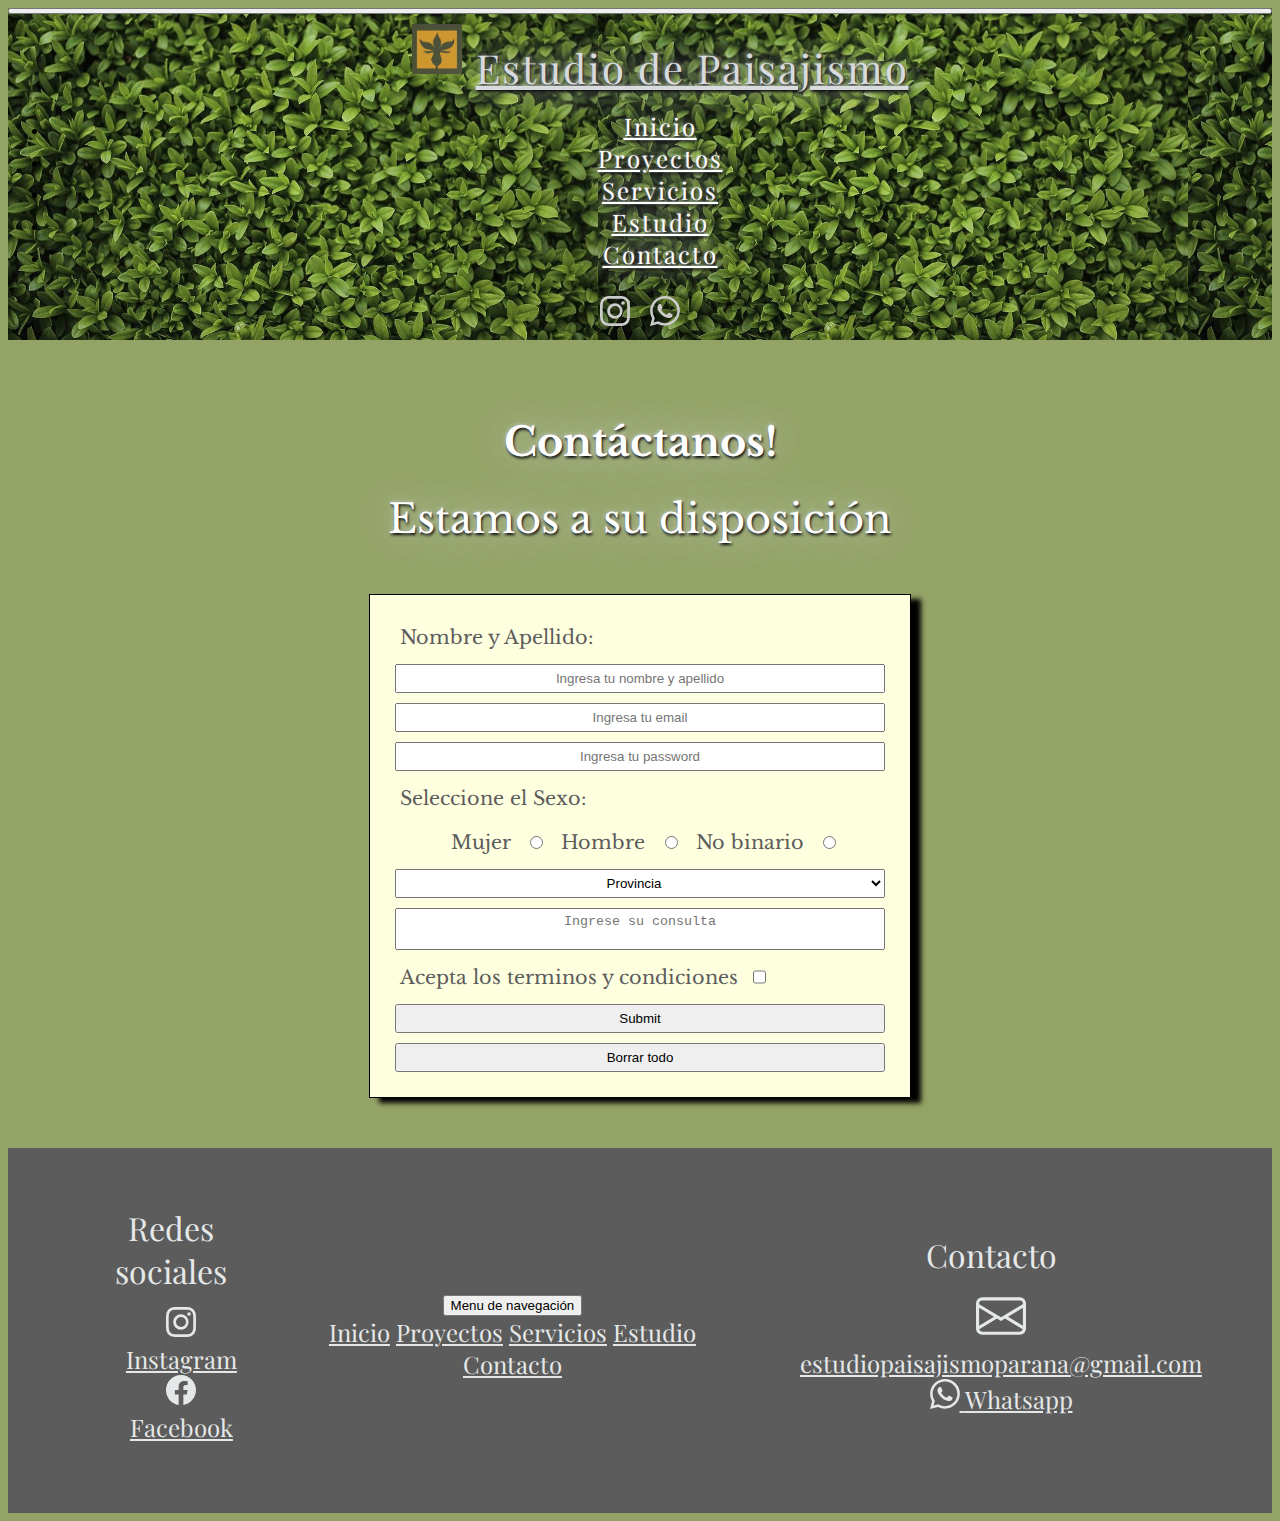
==== commit 645a471f: "Actualizando detalles" ====
--- a/Pages/contacto.html
+++ b/Pages/contacto.html
@@ -99,7 +99,7 @@
 										<label class="contact__formulario--position">Acepta los terminos y condiciones</label>
 										<input class="contac__formulario--space" type="checkbox" name="Terminos y condiciones" value="Terminos y condiciones">
 									</div>
-									<input class="contac__formulario--space" type="submit" name="sube_form" value="Enviar">
+									<input class="contac__formulario--space" type="submit" onclick="return confirm('Seguro que quieres enviar tu consulta?')"/>
 									<input class="contac__formulario--space" type="reset" name="resetear" value="Borrar todo">
 								</form>
 							</div>
--- a/scss/style.css
+++ b/scss/style.css
@@ -76,23 +76,75 @@
 /*Media query*/
 /* Extra small devices (phones, 600px and down) */
 @media only screen and (max-width: 600px) {
-  /*max-width: 500px;*/
-  body {
-    max-width: 100%;
+  .cabecera #name {
+    font-size: 1.5rem;
+    padding-left: 2px;
+  }
+  .cabecera .letras {
+    font-size: 1.2rem;
+  }
+  .piernas {
+    text-align: center;
+    font-family: "Libre Baskerville", serif;
+    color: #5c5c5c;
+    display: -webkit-box;
+    display: -ms-flexbox;
+    display: flex;
+    -webkit-box-orient: vertical;
+    -webkit-box-direction: normal;
+        -ms-flex-direction: column;
+            flex-direction: column;
+    -webkit-box-align: center;
+        -ms-flex-align: center;
+            align-items: center;
+  }
+  .piernas h2 {
+    letter-spacing: 0.4em;
+    font-size: 1.5rem;
+    text-shadow: 0.9px 0.9px 1px #000;
+  }
+  .piernas p {
+    margin: 10px;
+    padding-bottom: 15px;
+    text-align: center;
+    color: #5c5c5c;
+  }
+  .pies .footer .footer-columna label {
+    font-size: 1rem;
+  }
+  /*index*/
+  .banner .boton button {
+    font-size: 1rem;
+  }
+  .hombros .codo .title h2 {
+    font-size: 1.5rem;
+  }
+  /*Servicios*/
+  .hombros .brazo .title h2 {
+    font-size: 1.2rem;
+  }
+  .servicios .servicios__metodologia .servicio__metodologia--color h3 {
+    font-size: 1.1rem;
+  }
+  .servicios .servicios__metodologia .servicio__metodologia--color p {
+    font-size: 0.9rem;
   }
 }
 
 /* Small devices (portrait tablets and large phones, 600px and up) */
 /* Medium devices (landscape tablets, 768px and up) */
+@media only screen and (min-width: 768px) {
+  .cabecera {
+    border-bottom: #5c5c5c;
+  }
+  .cabecera #navbar {
+    background-image: url("../img/fondo19.jpg");
+    background-size: cover;
+  }
+}
+
 /* Large devices (laptops/desktops, 992px and up) */
 @media screen and (min-width: 992px) {
-  .cabecera #name {
-    font-family: "Playfair Display", serif;
-    text-shadow: 1px 2px 3px black, 0 0 1em #CCD1D1, 0 0 0.1em #CCD1D1;
-    color: #D7DBDD;
-    font-size: 2.5rem;
-    letter-spacing: 2px;
-  }
   .cabecera .letras {
     font-family: "Playfair Display", serif;
     letter-spacing: 2px;
@@ -120,7 +172,6 @@
     color: #ccc;
   }
   .cabecera .icons {
-    /*@include row;*/
     -webkit-box-pack: center;
         -ms-flex-pack: center;
             justify-content: center;
@@ -444,17 +495,15 @@
     -webkit-box-align: center;
         -ms-flex-align: center;
             align-items: center;
-    background-image: url(../img/fondo2.jpg);
-    background-size: contain;
     background-position: center;
     padding-top: 50px;
   }
-  .contact__title {
+  .contact .contact__title {
     color: #fff;
     font-family: "Libre Baskerville", serif;
     text-shadow: 1px 2px 3px black, 0 0 1em #CCD1D1, 0 0 0.1em #CCD1D1;
   }
-  .contact__cuadro {
+  .contact .contact__cuadro {
     color: #5c5c5c;
     margin: 50px;
     padding: 20px;
@@ -463,7 +512,7 @@
     -webkit-box-shadow: 10px 5px 5px black;
             box-shadow: 10px 5px 5px black;
   }
-  .contact__formulario {
+  .contact .contact__formulario {
     display: -webkit-box;
     display: -ms-flexbox;
     display: flex;
@@ -473,11 +522,11 @@
             flex-direction: column;
     width: 500px;
   }
-  .contac__formulario--space {
+  .contact .contact__formulario .contac__formulario--space {
     padding: 5px;
     margin: 5px;
   }
-  .contact__formulario--position {
+  .contact .contact__formulario .contact__formulario--position {
     font-family: "Libre Baskerville", serif;
     margin: 5px;
     padding: 5px;
@@ -494,24 +543,23 @@
     margin: 50px;
     font-family: "Libre Baskerville", serif;
   }
-  .nosotros__main {
-    /*background-color: #feffde;*/
+  .nosotros .nosotros__main {
     padding: 5px;
   }
-  .nosotros__main h2 {
+  .nosotros .nosotros__main h2 {
     font-family: "Libre Baskerville", serif;
     font-size: 2.5rem;
     text-align: center;
     color: #5c5c5c;
     text-shadow: 1px 1px 1px black;
   }
-  .nosotros__main p {
+  .nosotros .nosotros__main p {
     color: #5c5c5c;
     font-size: 1rem;
     font-family: "Libre Baskerville", serif;
-    text-align: justify;
-  }
-  .nosotros__idiologia {
+    text-align: center;
+  }
+  .nosotros .nosotros__idiologia {
     display: -webkit-box;
     display: -ms-flexbox;
     display: flex;
@@ -521,7 +569,7 @@
             flex-direction: row;
     text-align: center;
   }
-  .nosotros__idiologia--tipo {
+  .nosotros .nosotros__idiologia .nosotros__idiologia--tipo {
     border: solid #feffde 5px;
     margin: 20px;
     padding: 10px;
@@ -713,7 +761,7 @@
   }
 }
 
-/*La variable hombros la utilizamos para la seccion de index y servicios*/
+/*La class hombros la utilizamos para la seccion de index y servicios*/
 .hombros {
   max-width: 100%;
 }
@@ -1120,23 +1168,75 @@
 /*Media query*/
 /* Extra small devices (phones, 600px and down) */
 @media only screen and (max-width: 600px) {
-  /*max-width: 500px;*/
-  body {
-    max-width: 100%;
+  .cabecera #name {
+    font-size: 1.5rem;
+    padding-left: 2px;
+  }
+  .cabecera .letras {
+    font-size: 1.2rem;
+  }
+  .piernas {
+    text-align: center;
+    font-family: "Libre Baskerville", serif;
+    color: #5c5c5c;
+    display: -webkit-box;
+    display: -ms-flexbox;
+    display: flex;
+    -webkit-box-orient: vertical;
+    -webkit-box-direction: normal;
+        -ms-flex-direction: column;
+            flex-direction: column;
+    -webkit-box-align: center;
+        -ms-flex-align: center;
+            align-items: center;
+  }
+  .piernas h2 {
+    letter-spacing: 0.4em;
+    font-size: 1.5rem;
+    text-shadow: 0.9px 0.9px 1px #000;
+  }
+  .piernas p {
+    margin: 10px;
+    padding-bottom: 15px;
+    text-align: center;
+    color: #5c5c5c;
+  }
+  .pies .footer .footer-columna label {
+    font-size: 1rem;
+  }
+  /*index*/
+  .banner .boton button {
+    font-size: 1rem;
+  }
+  .hombros .codo .title h2 {
+    font-size: 1.5rem;
+  }
+  /*Servicios*/
+  .hombros .brazo .title h2 {
+    font-size: 1.2rem;
+  }
+  .servicios .servicios__metodologia .servicio__metodologia--color h3 {
+    font-size: 1.1rem;
+  }
+  .servicios .servicios__metodologia .servicio__metodologia--color p {
+    font-size: 0.9rem;
   }
 }
 
 /* Small devices (portrait tablets and large phones, 600px and up) */
 /* Medium devices (landscape tablets, 768px and up) */
+@media only screen and (min-width: 768px) {
+  .cabecera {
+    border-bottom: #5c5c5c;
+  }
+  .cabecera #navbar {
+    background-image: url("../img/fondo19.jpg");
+    background-size: cover;
+  }
+}
+
 /* Large devices (laptops/desktops, 992px and up) */
 @media screen and (min-width: 992px) {
-  .cabecera #name {
-    font-family: "Playfair Display", serif;
-    text-shadow: 1px 2px 3px black, 0 0 1em #CCD1D1, 0 0 0.1em #CCD1D1;
-    color: #D7DBDD;
-    font-size: 2.5rem;
-    letter-spacing: 2px;
-  }
   .cabecera .letras {
     font-family: "Playfair Display", serif;
     letter-spacing: 2px;
@@ -1164,7 +1264,6 @@
     color: #ccc;
   }
   .cabecera .icons {
-    /*@include row;*/
     -webkit-box-pack: center;
         -ms-flex-pack: center;
             justify-content: center;
@@ -1488,17 +1587,15 @@
     -webkit-box-align: center;
         -ms-flex-align: center;
             align-items: center;
-    background-image: url(../img/fondo2.jpg);
-    background-size: contain;
     background-position: center;
     padding-top: 50px;
   }
-  .contact__title {
+  .contact .contact__title {
     color: #fff;
     font-family: "Libre Baskerville", serif;
     text-shadow: 1px 2px 3px black, 0 0 1em #CCD1D1, 0 0 0.1em #CCD1D1;
   }
-  .contact__cuadro {
+  .contact .contact__cuadro {
     color: #5c5c5c;
     margin: 50px;
     padding: 20px;
@@ -1507,7 +1604,7 @@
     -webkit-box-shadow: 10px 5px 5px black;
             box-shadow: 10px 5px 5px black;
   }
-  .contact__formulario {
+  .contact .contact__formulario {
     display: -webkit-box;
     display: -ms-flexbox;
     display: flex;
@@ -1517,11 +1614,11 @@
             flex-direction: column;
     width: 500px;
   }
-  .contac__formulario--space {
+  .contact .contact__formulario .contac__formulario--space {
     padding: 5px;
     margin: 5px;
   }
-  .contact__formulario--position {
+  .contact .contact__formulario .contact__formulario--position {
     font-family: "Libre Baskerville", serif;
     margin: 5px;
     padding: 5px;
@@ -1538,24 +1635,23 @@
     margin: 50px;
     font-family: "Libre Baskerville", serif;
   }
-  .nosotros__main {
-    /*background-color: #feffde;*/
+  .nosotros .nosotros__main {
     padding: 5px;
   }
-  .nosotros__main h2 {
+  .nosotros .nosotros__main h2 {
     font-family: "Libre Baskerville", serif;
     font-size: 2.5rem;
     text-align: center;
     color: #5c5c5c;
     text-shadow: 1px 1px 1px black;
   }
-  .nosotros__main p {
+  .nosotros .nosotros__main p {
     color: #5c5c5c;
     font-size: 1rem;
     font-family: "Libre Baskerville", serif;
-    text-align: justify;
-  }
-  .nosotros__idiologia {
+    text-align: center;
+  }
+  .nosotros .nosotros__idiologia {
     display: -webkit-box;
     display: -ms-flexbox;
     display: flex;
@@ -1565,7 +1661,7 @@
             flex-direction: row;
     text-align: center;
   }
-  .nosotros__idiologia--tipo {
+  .nosotros .nosotros__idiologia .nosotros__idiologia--tipo {
     border: solid #feffde 5px;
     margin: 20px;
     padding: 10px;
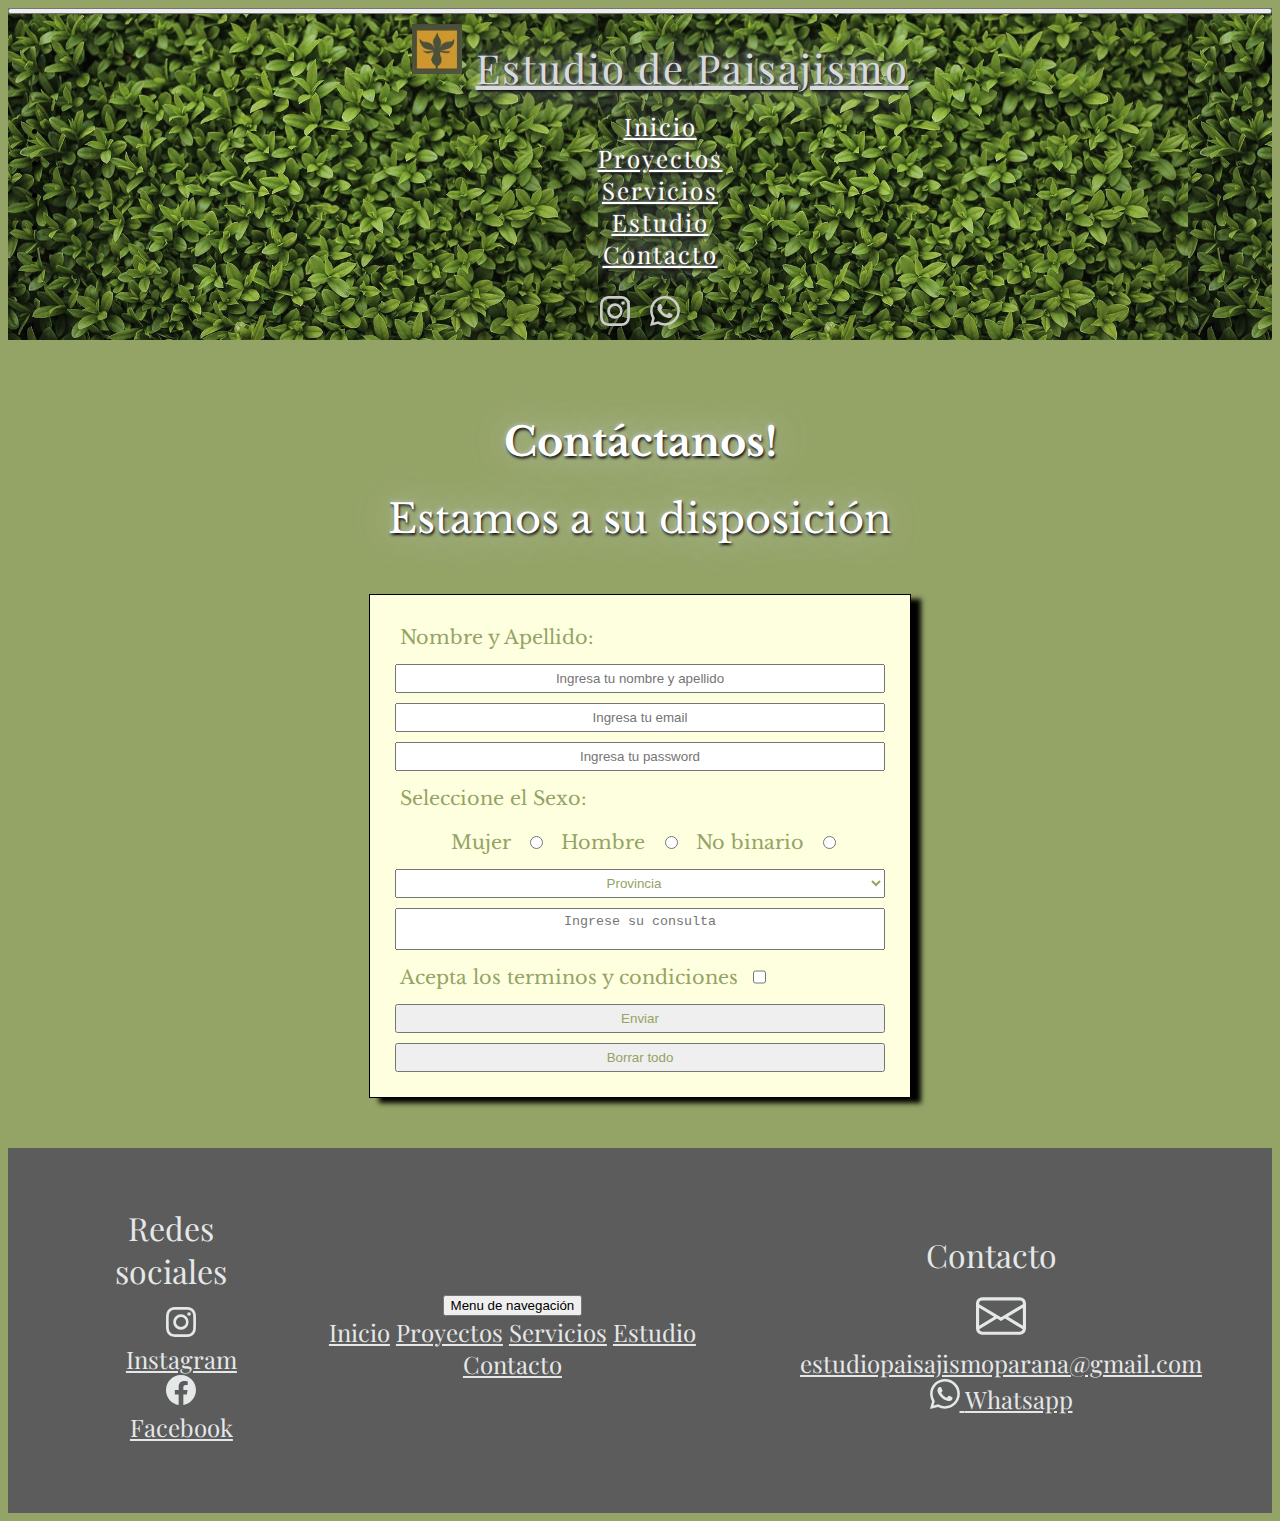
==== commit c4297c69: "Arreglo en el boton enviar" ====
--- a/Pages/contacto.html
+++ b/Pages/contacto.html
@@ -99,7 +99,7 @@
 										<label class="contact__formulario--position">Acepta los terminos y condiciones</label>
 										<input class="contac__formulario--space" type="checkbox" name="Terminos y condiciones" value="Terminos y condiciones">
 									</div>
-									<input class="contac__formulario--space" type="submit" onclick="return confirm('Seguro que quieres enviar tu consulta?')"/>
+									<button  class="contac__formulario--space" onclick="alert('Botón ENVIAR en mantenimiento')"><a href="../index.html">Enviar</a></button>
 									<input class="contac__formulario--space" type="reset" name="resetear" value="Borrar todo">
 								</form>
 							</div>
--- a/scss/style.css
+++ b/scss/style.css
@@ -909,6 +909,7 @@
   -webkit-box-direction: normal;
       -ms-flex-direction: column;
           flex-direction: column;
+  color: #94a366;
 }
 
 .contact .contac__formulario--space {
@@ -916,6 +917,17 @@
   margin: 10px;
   text-align: center;
   resize: none;
+  color: #94a366;
+}
+
+.contact .contac__formulario--space a {
+  outline: none;
+  color: #94a366;
+  text-decoration: none;
+}
+
+.contact .contac__formulario--space:hover {
+  background-color: #E5E8E8;
 }
 
 .contact .contact__formulario--position {
